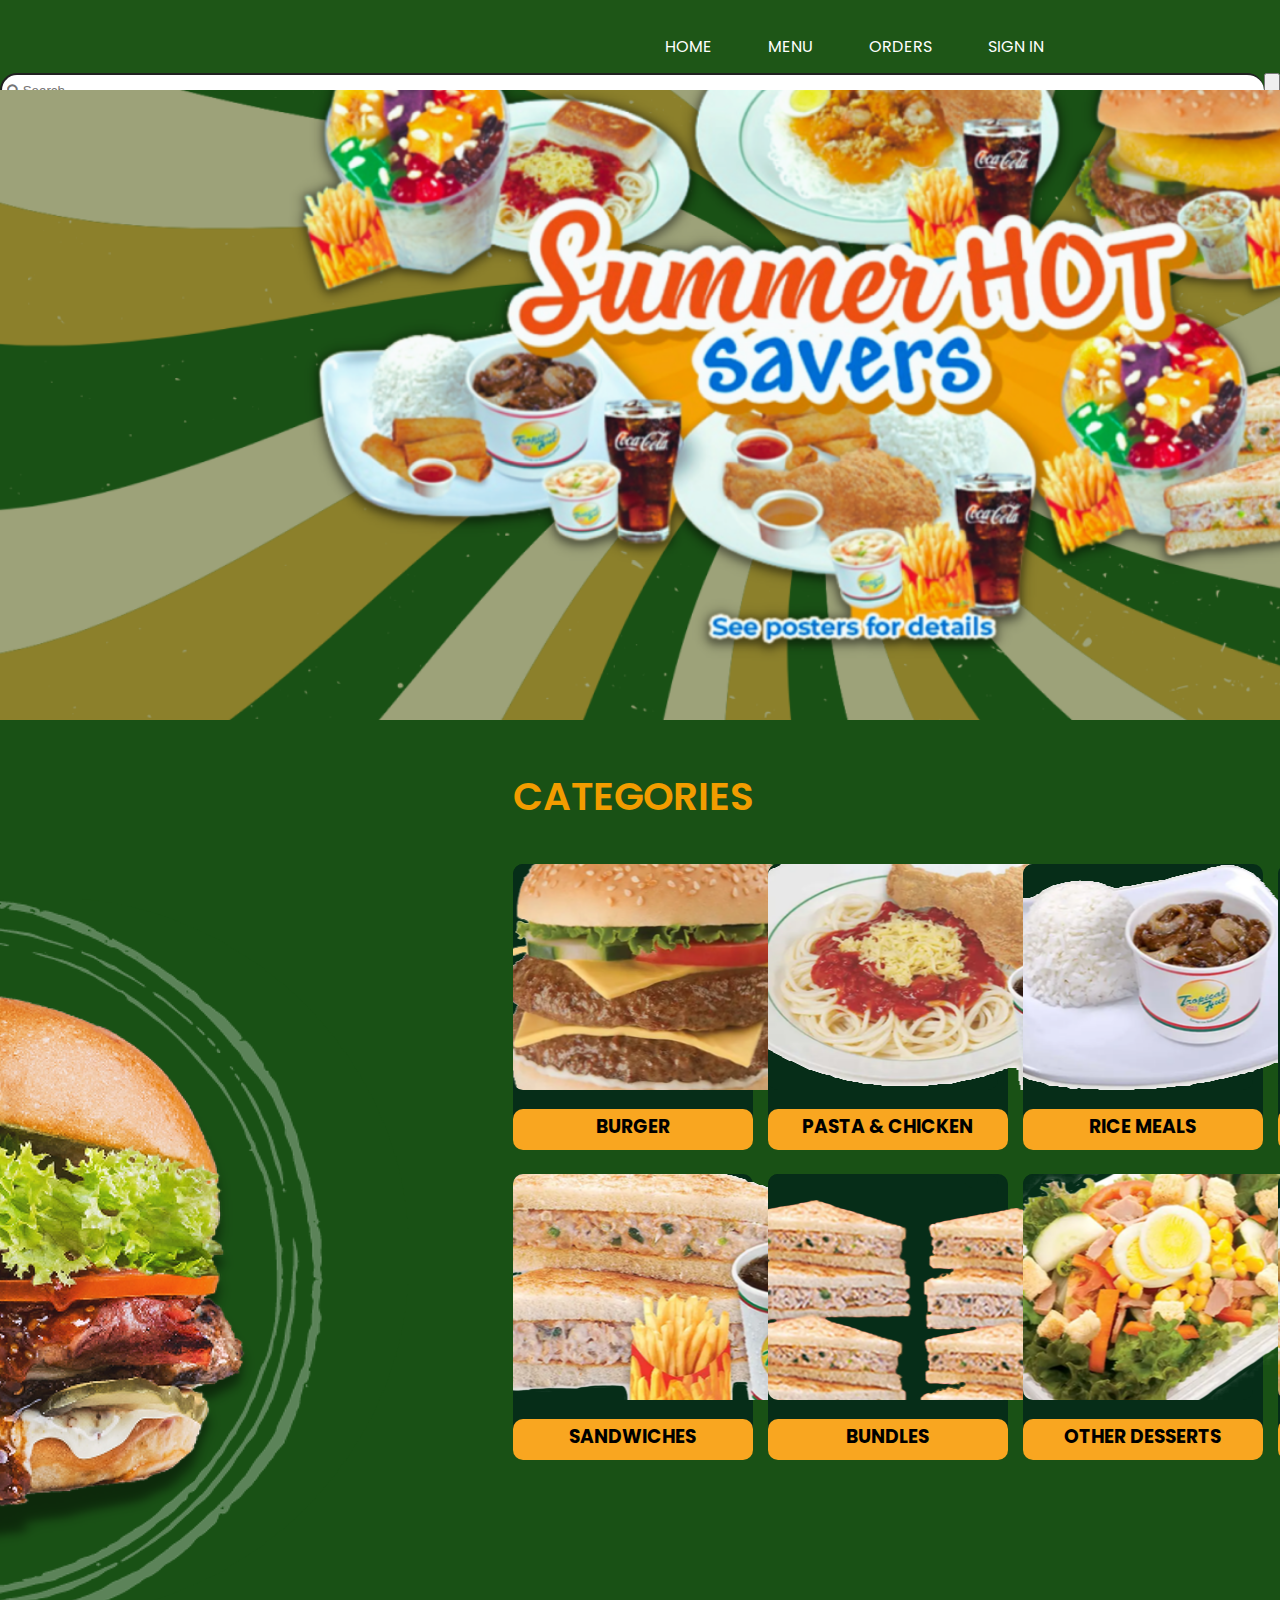
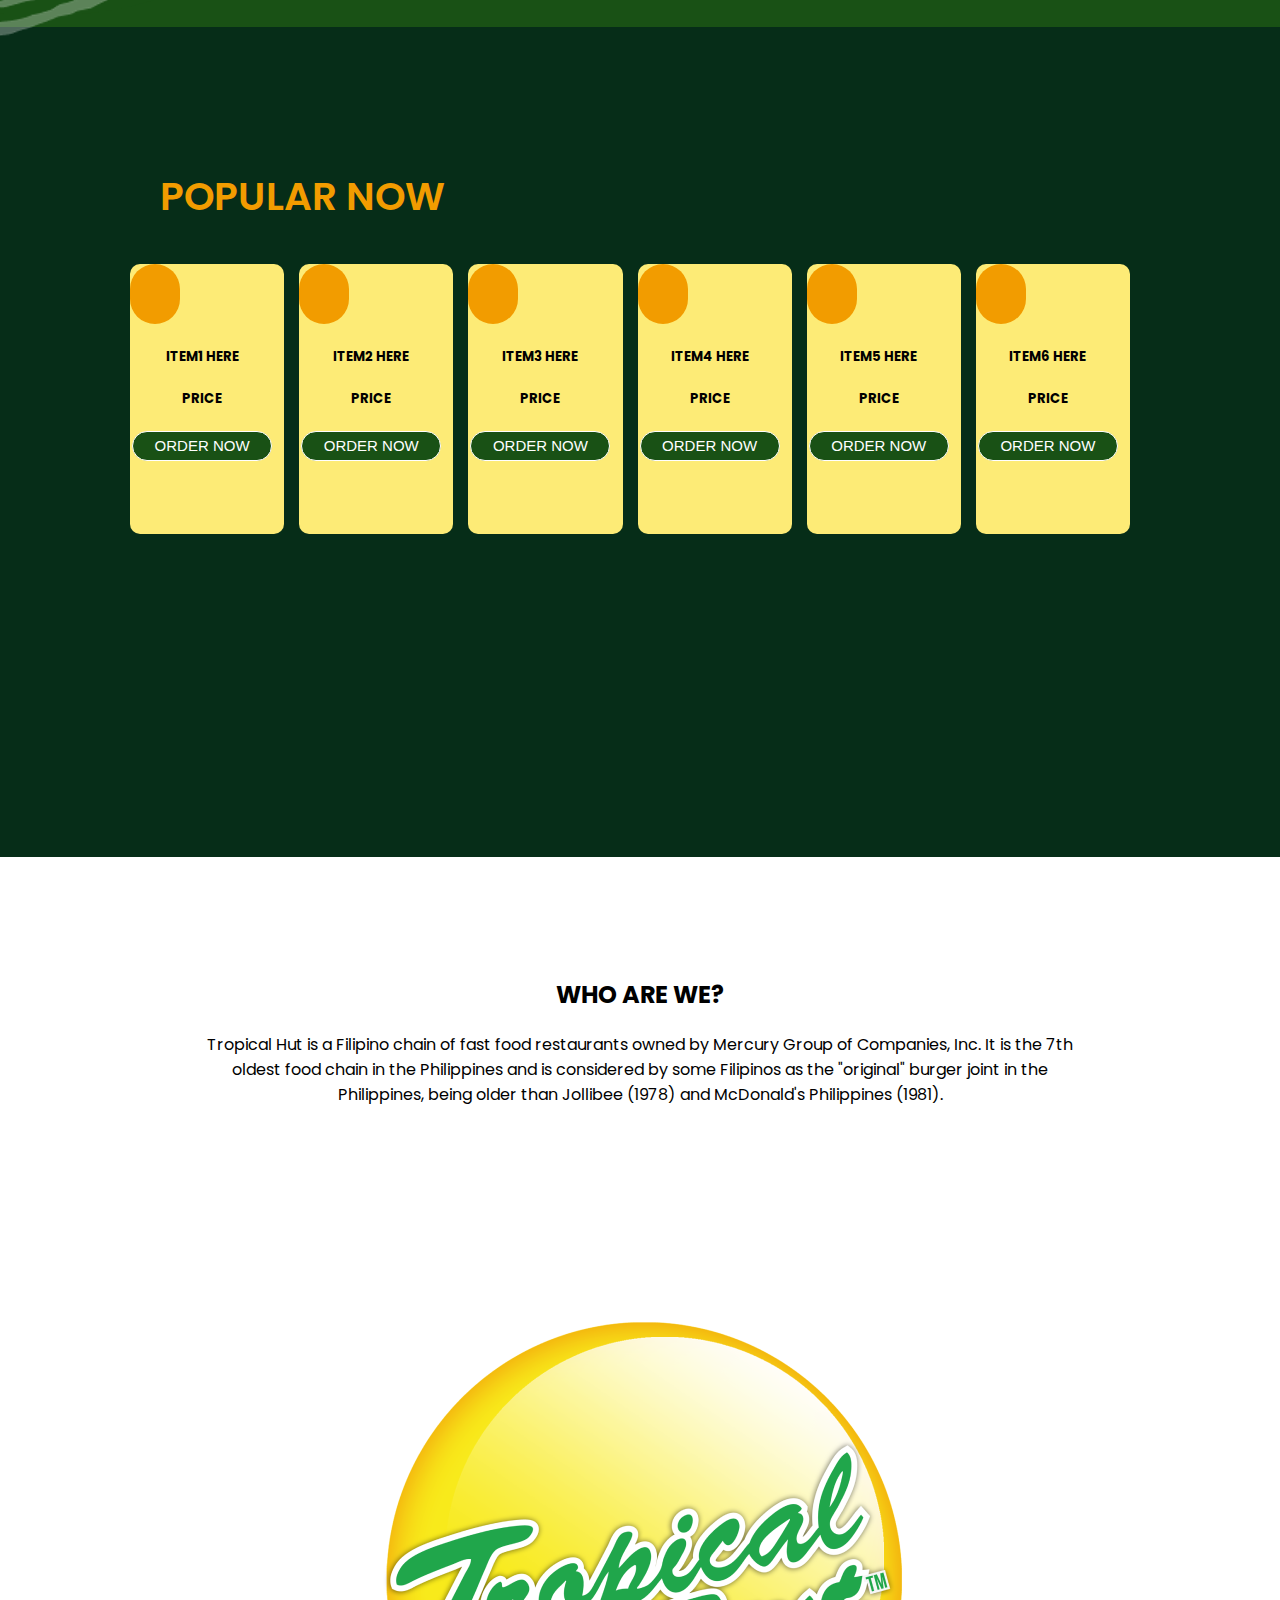
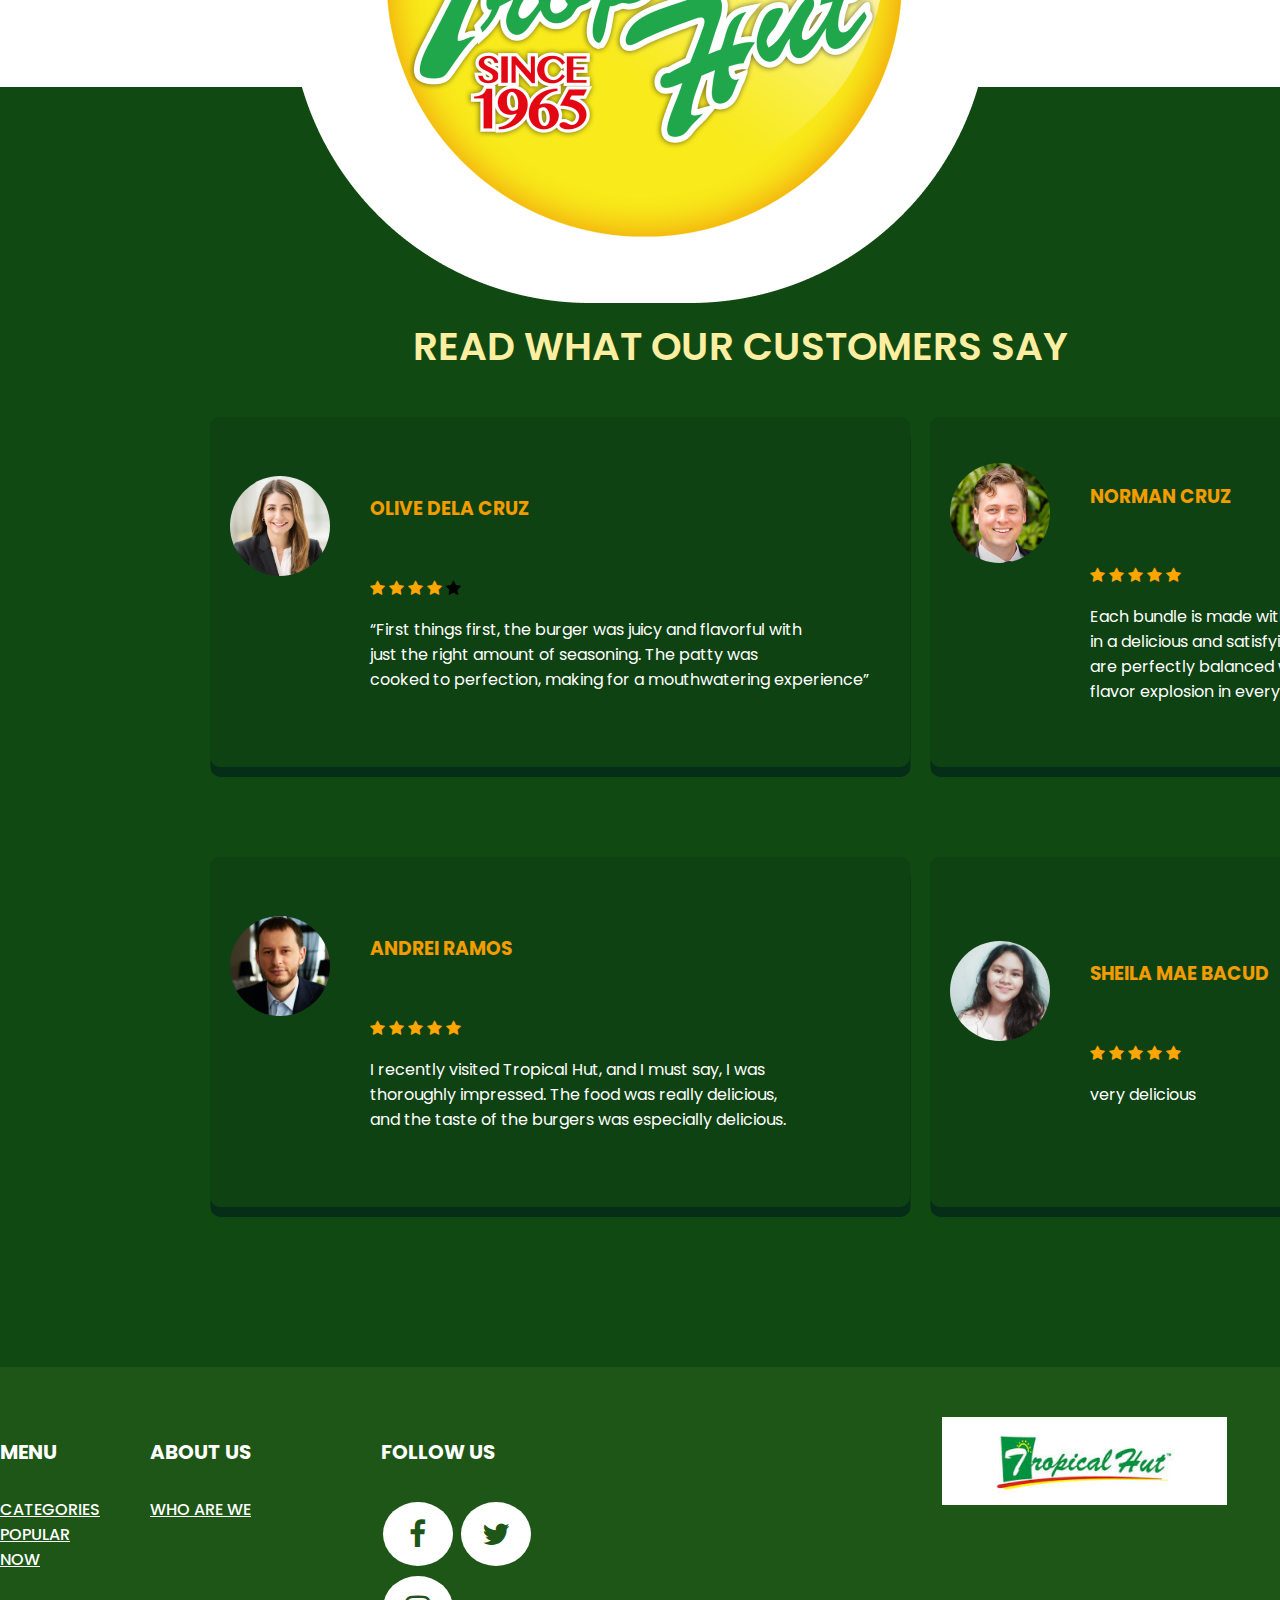
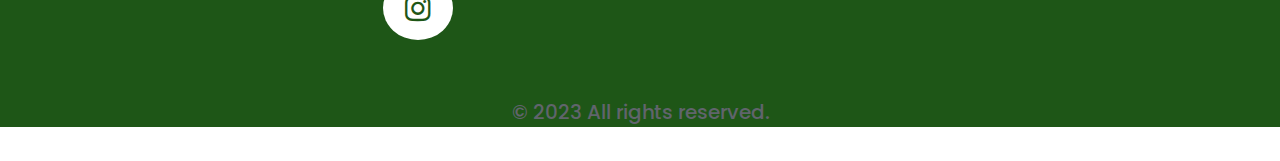
==== index.html @ 8bb2bd19 "Update index.html" ====
<!DOCTYPE html>
<html lang="en">
  <head>
    <meta charset="UTF-8">
    <meta http-equiv="X-UA-Compatible" content="IE=edge">
    <meta name="viewport" content="width=device-width, initial-scale=1.0">
    <title>Tropical Hut</title>
    <link rel="stylesheet" type="text/css" href="styles.css">
    <link rel="stylesheet" href="https://cdnjs.cloudflare.com/ajax/libs/font-awesome/4.7.0/css/font-awesome.min.css">
  </head>
  
<!-- BODY -->
<body>

  <!-- NAVIGATION BAR -->
  <nav>
    <ul>
      <li><a href="index.html">HOME</a></li>
      <li><a href="menu.html">MENU</a></li>
      <li><a href="order.html">ORDERS</a></li>
      <li><a href="account.html">SIGN IN</a></li>
    </ul>
    <div class="wrap">
      <div class="search">
         <input type="text" class="searchTerm" placeholder="&#xF002; Search" style="font-family:Arial, FontAwesome">
         <button type="submit" class="searchButton">
        </button>
      </div>
   </div>
  </nav>

  
  <div class="home">

    <!-- HOME SECTION -->
    <section class="home-section">
      <div class="home-container">
        <img src = "imgs/home/hero.png" alt="Food Images">
      </div>
    </section>

    <!-- CATEGORIES SECTION -->
    <section class="categories-section"> 
      
    <div class="categories-burger">
        <img src="imgs/home/big-burger3.png" alt="A Big Burger">
      </div> 
      
      <div class="categories-container">
        <h2>CATEGORIES</h2>
        <!-- CATEGORIES ROW 1 -->
        <div class="categories-container-row">
          <div class="categories-container-item">
            
            <div class="categories-item-pic" >
              <div class="img-bg"> <div class="img-container" id="cat-1" alt="image art"></div> </div> 
            </div>
            <div class="categories-item-text">
              <h3>BURGER</h3>
            </div>
          </div>

          <div class="categories-container-item">
            <div class="categories-item-pic">
              <div class="img-bg"> <div class="img-container" id="cat-2" alt="image art"></div> </div> 
            </div>
            <div class="categories-item-text">
              <h3>PASTA & CHICKEN</h3>
            </div>
          </div>

          <div class="categories-container-item">
            <div class="categories-item-pic">
              <div class="img-bg"> <div class="img-container" id="cat-3" alt="image art"></div> </div> 
            </div>
            <div class="categories-item-text">
              <h3>RICE MEALS</h3>
            </div>
          </div>
          <div class="categories-container-item">
            <div class="categories-item-pic">
              <div class="img-bg"> <div class="img-container" id="cat-4" alt="image art"></div> </div> 
            </div>
            <div class="categories-item-text">
              <h3>BEVERAGES</h3>
            </div>
          </div>
        </div>

        <!-- CATEGORIES ROW 2 -->
          <div class="categories-container-row">
            <div class="categories-container-item">
              <div class="categories-item-pic">
                <div class="img-bg"> <div class="img-container" id="cat-5" alt="image art"></div> </div> 
              </div>
              <div class="categories-item-text">
                <h3>SANDWICHES</h3>
              </div>
            </div>
  
            <div class="categories-container-item">
              <div class="categories-item-pic">
                <div class="img-bg"> <div class="img-container" id="cat-6" alt="image art"></div> </div> 
              </div>
              <div class="categories-item-text">
                <h3>BUNDLES</h3>
              </div>
            </div>
  
            <div class="categories-container-item">
              <div class="categories-item-pic">
                <div class="img-bg"> <div class="img-container" id="cat-7" alt="image art"></div> </div> 
              </div>
              <div class="categories-item-text">
                <h3>OTHER DESSERTS</h3>
              </div>
            </div>
            <div class="categories-container-item">
              <div class="categories-item-pic">
                <div class="img-bg"> <div class="img-container" id="cat-8" alt="image art"></div> </div> 
              </div>
              <div class="categories-item-text">
                <h3>OTHER VALUE MEALS</h3>
              </div>
            </div>
          </div>
      
      </div>
    </section>

    <!-- POPULAR SECTION -->
    <section class="popular-section" id="popular-now"> 
      <div class="popular-text">
      <h2>POPULAR NOW</h2>

      <div class="popular-container">
        <div class="popular-item">
          <div class="img-bg"> <div class="img-container" id="OthersDessert" alt="image art"></div> </div> 
          <div class="popular-item-box">
            <h5 id="popular-item-name">ITEM1 HERE</h5>
            <h5 id="popular-item-price">PRICE</h5>
            <button class="btn">ORDER NOW</button>
          </div>
        </div>
    

        <div class="popular-item">
          <div class="img-bg"> <div class="img-container" id="OthersDessert" alt="image art"></div> </div> 
          <div class="popular-item-box">
            <h5 id="popular-item-name">ITEM2 HERE</h5>
            <h5 id="popular-item-price">PRICE</h5>
            <button class="btn">ORDER NOW</button>
          </div>
        </div>

        <div class="popular-item">
          <div class="img-bg"> <div class="img-container" id="OthersDessert" alt="image art"></div> </div> 
          <div class="popular-item-box">
            <h5 id="popular-item-name">ITEM3 HERE</h5>
            <h5 id="popular-item-price">PRICE</h5>
            <button class="btn">ORDER NOW</button>
          </div>
        </div>

        <div class="popular-item">
          <div class="img-bg"> <div class="img-container" id="OthersDessert" alt="image art"></div> </div> 
          <div class="popular-item-box">
            <h5 id="popular-item-name">ITEM4 HERE</h5>
            <h5 id="popular-item-price">PRICE</h5>
            <button class="btn">ORDER NOW</button>
          </div>
        </div>

        <div class="popular-item">
          <div class="img-bg"> <div class="img-container" id="OthersDessert" alt="image art"></div> </div> 
          <div class="popular-item-box">
            <h5 id="popular-item-name">ITEM5 HERE</h5>
            <h5 id="popular-item-price">PRICE</h5>
            <button class="btn">ORDER NOW</button>
          </div>
        </div>

        <div class="popular-item">
          <div class="img-bg"> <div class="img-container" id="OthersDessert" alt="image art"></div> </div> 
          <div class="popular-item-box">
            <h5 id="popular-item-name">ITEM6 HERE</h5>
            <h5 id="popular-item-price">PRICE</h5>
            <button class="btn">ORDER NOW</button>
          </div>
        </div>

      </div>
      </div>
    </section>

    <!-- WHO SECTION -->
    <section class="who-section" id="who-section">
      <h2>WHO ARE WE?</h2>

      <div class="who-paragraph">
        <p id="who-paragraph-content">
          Tropical Hut is a Filipino chain of fast food restaurants owned by Mercury Group of Companies, 
          Inc. It is the 7th <br> oldest food chain in the Philippines and is considered by some Filipinos as
          the "original" burger joint in the <br> Philippines, being older than Jollibee (1978) and McDonald's
          Philippines (1981). 
        </p>
      </div>

      <div class="who-tropical-logo">
        <img src="imgs/home/tropical-logo.png" alt="Tropical Hut Logo">
      </div>
    </section>
    <!-- CUSTOMER SECTION -->
    <section class="customer-section"> 
      <h2>READ WHAT OUR CUSTOMERS SAY</h2>
      <div class="customer-container">
        <div class="container">
        <div class="customer-container-left">
          <div class="customer-review">
            <div class="face">
            <img src="imgs/home/face3.jpg">
              <h3>OLIVE DELA CRUZ</h3>
            </div>
            <div class="rate">
            <span class="fa fa-star checked"></span>
            <span class="fa fa-star checked"></span>
            <span class="fa fa-star checked"></span>
            <span class="fa fa-star checked"></span>
            <span class="fa fa-star"></span>
            </div>
              <p id="paragraph-review">
                “First things first, the burger was juicy and flavorful with <br> just the right amount of seasoning. 
                The patty was <br> cooked to perfection, making for a mouthwatering experience”
              </p>
          </div>
        </div>

        <div class="customer-container-left">
          <div class="customer-review">
            <div class="face">
            <img src="imgs/home/face1.jpeg">
              <h3>NORMAN CRUZ</h3>
            </div>
            <div class="rate">
            <span class="fa fa-star checked"></span>
            <span class="fa fa-star checked"></span>
            <span class="fa fa-star checked"></span>
            <span class="fa fa-star checked"></span>
            <span class="fa fa-star checked"></span>
            </div>
              <p id="paragraph-review">
                Each bundle is made with the freshest ingredients, resulting <br> in a delicious and satisfying snack every time.
                The sweet treats <br> are perfectly balanced with the salty ones, creating a <br> flavor explosion in every bite.
              </p>
          </div>
        </div>
        </div>
        <div class="container">
        <div class="customer-container-left">
          <div class="customer-review">
            <div class="face">
            <img src="imgs/home/face2.jpeg">
              <h3>ANDREI RAMOS</h3>
            </div>
            <div class="rate">
            <span class="fa fa-star checked"></span>
            <span class="fa fa-star checked"></span>
            <span class="fa fa-star checked"></span>
            <span class="fa fa-star checked"></span>
            <span class="fa fa-star checked"></span>
          </div>
              <p id="paragraph-review">
                I recently visited Tropical Hut, and I must say, I was <br> thoroughly impressed. The food was really delicious, 
              <br>  and the taste of the burgers was especially delicious.
              </p>
          </div>
        </div>

        <div class="customer-container-left">
          <div class="customer-review">
            <div class="face">
            <img src="imgs/home/face4.jpg">
              <h3>SHEILA MAE BACUD</h3>
            </div>
            <div class="rate">
            <span class="fa fa-star checked"></span>
            <span class="fa fa-star checked"></span>
            <span class="fa fa-star checked"></span>
            <span class="fa fa-star checked"></span>
            <span class="fa fa-star checked"></span>
            </div>
              <p id="paragraph-review">
                very delicious
              </p>
          </div>
        </div>
      </div>
      
    </section>

    <!-- FOOTER SECTION -->
    <section class="footer-section"> 
        <div class="footer-container">
          <div class="footer-menu">
            <h3>MENU</h3>
            <a href="menu.html">CATEGORIES</a><br>
            <a href="#popular-now">POPULAR NOW</a>
          </div>

          <div class="footer-about">
            <h3>ABOUT US</h3>
            <a href="#who-section">WHO ARE WE</a>
          </div>

          <div class="footer-follow">
            <h3>FOLLOW US</h3>
            <div class="follow">
            <i href="#" class="fa fa-facebook"></i>
            <i href="#" class="fa fa-twitter"></i>
            <i href="#" class="fa fa-instagram"></i>
          </div>
        </div>
          <div class="topicalhut"><img src="imgs/footer-logo.png" alt="topicalhut">
          </div>
        </div>
        <h5>© 2023 All rights reserved.<h5>
    </section>

  </div>

 

</body>
</html>
---- styles.css ----
@import url('https://fonts.googleapis.com/css2?family=Poppins&display=swap');


/* BODY - START */

body{
  margin: 0;
  font-family: 'Poppins';
}

/* BODY - END */

nav {
  position: fixed;
  top: 0;
  left: 0;
  width: 100%;
  height: 10vh;
  background-color: #1E5617;
  overflow: hidden;
  z-index: 999;
}

nav ul {
  margin: 0;
  padding-right: 200px;
  list-style: none;
  text-align: right;
}

nav li {
  display: inline-block;
  padding-right: 20px;
  padding-top: 20px;
}
.search {
  width: 100%;
  position: relative;
  display: flex;
}

.searchTerm {
  width: 100%;
  border-right: none;
  padding: 5px;
  height: 20px;
  border-radius: 75px 75px;
  outline: none;
}
.wrap{
  position: relative;
    top: 0;
    left: 0;
    transform: none;
}

nav a {
  display: block;
  color: white;
  text-align: center;
  padding: 14px 16px;
  text-decoration: none;
}

nav a:hover {
  border-radius: 75px 75px;
  background-color: #FDE125;
  color: black;
}

/* NAVIGATION BAR  - END */

/* HOMEPAGE - START*/

  /* Home Section */
  .home-section{
    background-color: #195115; 
  }
  .home-section img{
    background-position: center;
    background-size: cover;
    height: 80vh;
  }
  /* Categories Section */
  .categories-section{
    padding: 52px 20px 20px 20px 20px; 
    display: flex;
    justify-content: center;
    background: #195115;
    height: 100vh;
      
  }
  .categories-section h2{
    font-weight: 600;
    font-size: 39px;
    line-height: 55px;
    color: #F29C00;
    padding-top: 10px;
    margin-left: 30px;
  }
  .categories-section h3{
  padding-top: 3px;
  }
  .categories .categories-container{
    display: block;
    margin: auto;
    width: fit-content;
  }
.categories-section .categories-container-item{
  display: block;
  padding-right: 10px;
  width: 230px;
  height: 250px;
  background: #062D18;
  border-radius: 10px;
  margin-left: 15px;
  text-align: center;
  padding-bottom: 20px;
  -webkit-transition: opacity 0.3s ease-in-out;
  -moz-transition: opacity 0.3s ease-in-out;
  -ms-transition: opacity 0.3s ease-in-out;
  -o-transition: opacity 0.3s ease-in-out;
  transition: opacity 0.3s ease-in-out;
  opacity: 1;
}
.categories-container-item:hover {
  opacity: 0.5;
}
.categories-section .categories-item-pic{
  box-shadow: 0 5px 20px rbga (0,0,0,1.2);
}
.categories-section .img-container
{
  width: 281px;
  height: 226px;
  border-radius: 10px;
}
.categories-section .categories-item-text{
height: 40px;
width: 240px;
background: #F9A620;
border-radius: 10px;
padding-bottom: 1px;
}
.categories-section .img-bg
{
  background: #062D18;
  border-radius: 10px;
}
.categories-section .imgBx:hover .img-container{
  transform: scale(1.1);
}
.categories-section .imgBx:hover .img-bg{
  transform: scale(1.1);
}
.categories-section .categories-container-row{
  display: flex;
    margin-left: 15px;
    margin-top: 40px;
}
#cat-1{
  background: url(imgs/home/cat-1.png) no-repeat center;
  object-fit: contain;
  object-position: center;
}
#cat-2{
  background: url(imgs/home/cat-2.png) no-repeat center;
  object-fit: contain;
  object-position: center;
}
#cat-3{
  background: url(imgs/home/cat-3.png) no-repeat center;
  object-fit: contain;
  object-position: center;
}
#cat-4{
  background: url(imgs/home/cat-4.png) no-repeat center;
  object-fit: contain;
  object-position: center;
}
#cat-5{
  background: url(imgs/home/cat-5.png) no-repeat center;
  object-fit: contain;
  object-position: center;
}
#cat-6{
  background: url(imgs/home/cat-6.png) no-repeat center;
  object-fit: contain;
  object-position: center;
}
#cat-7{
  background: url(imgs/home/cat-7.png) no-repeat center;
  object-fit: contain;
  object-position: center;
}
#cat-8{
  background: url(imgs/home/cat-8.png) no-repeat center;
  object-fit: contain;
  object-position: center;
}
.popular-section{
  padding: 100px;
    display: block;
    height: 70vh;
    background: #062D18;

}
.popular-section h2{
  font-weight: 600;
    font-size: 39px;
    line-height: 55px;
    color: #F29C00;
    padding-top: 10px;
    margin-left: 60px;
}
.popular-section .btn{
  border-radius: 75px 75px;
  background: #195115;
  padding-top: 5px;
  text-align: center;
  width: 140px;
  height: 30px;
  color: #fff;
}
button.btn{
  font-size: 15px;
   padding:7px;
   border: 1px solid #FFF;
   color: #FFF;
   display: block;
   margin: 20px auto;
   margin-bottom: 70px;
   background: transparent;
   transition: .2s ease-in-out 0s;
}
button.btn:hover{
  cursor: pointer;
  transform: scale(1.20);
  background: #F29C00;
  color: #000;
  }
.popular-section .popular-container{
  display: flex;
  margin-left: 15px;
  margin-top: 40px;
  text-align: center;
  margin-right: 50px;
}
.popular-section .popular-text{
  display: block;
}
.popular-section .popular-item{
  background: #FDEB76;
  display: block;
  padding-right: 10px;
  width: 230px;
  height: 250px;
  border-radius: 10px;
  margin-left: 15px;
  text-align: center;
  padding-bottom: 20px;
}
.popular-section .img-container
{
  width: 100px;
  height: 100px;
  border-radius: 50px;
}
.popular-section .h5{
  display: flex;
}
.popular-section .img-bg
{
  background: #F29C00;
  border-radius: 50px;
  width: 50px;
  height: 60px;
}
.popular-section .imgBx:hover .img-container{
  transform: scale(1.1);
}
.popular-section .imgBx:hover .img-bg{
  transform: scale(1.1);
}
#burger{
  background: url(images/home/burger.png) no-repeat center;
  object-fit: contain;
  object-position: center;
}
/*Start of Who Section*/
.who-section{
    text-align: center;
    justify-content: center;
    padding: 100px;
    display: block;
    height: 70vh;
    background: #fff;
}
.who-section .who-tropical-logo{
  padding-top: 180px;
}
/*End of Who Section*/

/*Start of Customer Section*/
.customer-section{
  padding-top: 100px;
  background: #104911;
  padding: 100px;
  height: 120vh;
  justify-content: center;
}
.customer-section h2{
  text-align: center;
  font-weight: 600;
  font-size: 39px;
  line-height: 55px;
  color: #FDEEA1;
  padding-top: 100px;
  margin-left: 200px;
}
.customer-section h3{
  color: #F29C00;
}
.customer-section .container{
  display: inline-flex;
  padding-bottom: 50px;
  margin-left: 100px;
}
.customer-section .customer-container{
  display: block;
  margin:auto;
  width: fit-content;

}
.customer-section img{
width: 100px;
height: 100px;
border-radius: 50px;
margin-right: 40px;
}
.customer-section .customer-review{
margin-left: 20px;
display: inline-block;
}
.customer-section .face{
  display: flex;
}
.customer-section p{
  padding-left: 140px;
  color: #fff;
}
.customer-section .checked{
  color: orange;
}
.customer-section .rate{
  padding-left: 140px;
}
.customer-section .customer-container-left{
    width: 700px;
    height: 350px;
    background: #0E4213;
    margin:30px 10px;
    display:flex;
    flex-direction: column;
    box-shadow: 0.5px 10px #062D18;
    transition:0.3s ease-in-out;
    margin-top: 10px;
    justify-content: center;
    text-align: justify;
    border-radius: 10px;
}
/*End of Who Section*/

/*Start of Footer Section*/
.footer-section{
  display: block;
  height: fit-content;
  background: #1E5617;
}

.footer-section .footer-menu{
  text-decoration: none;
  width: fit-content;
  height: fit-content;
  display: inline-block
}
.footer-section .footer-about{
  width: 258px;
    height: 247px;
    display: block;
    text-align: left;
    margin: auto;
    padding: 0 50px;
}
.footer-section .footer-container{
  width: fit-content;
  height: fit-content;
  display: flex;
  margin: auto;
  padding-top: 50px;
  padding-right: 340px;
}
.footer-section h5{
  text-align: center;
  height: fit-content;
  font-weight: 500;
  font-size: 20px;
  line-height: 30px;
  color: #60646C;
}
.footer-section h3{
  font-weight: 700;
  font-size: 20px;
  line-height: 30px;
  padding-bottom: 10px;
  color: #FFF;
}
.footer-section a{
    font-weight: 500;
    font-size: 16px;
    line-height: 24px;
    text-align: justify;
    width: fit-content;
    color: white;  
    margin: auto;
}
.footer-section i{
  font-weight: 500;
  font-size: 16px;
  line-height: 24px;
  text-align: justify;
  width: fit-content;
  color: #1E5617;  
  margin: auto;
}
.footer-section .footer-follow {
  display: inline-block;
  margin-right: 400px;
}
.footer-section .topicalhut{
  width: 190px;
}

.footer-section .fa {
    padding: 20px;
    font-size: 30px;
    width: 30px;
    text-align: center;
    text-decoration: none;
    margin: 5px 2px;
    border-radius: 50%;

  }
  
  .fa:hover {
      opacity: 0.7;
  }
  .fa-facebook {
    background: #fff;
  }
  
  .fa-twitter {
    background: #fff;
  }
  
  .fa-instagram {
    background: #fff;
  }

.fa:hover {
  opacity: 0.7;
}

/* Start of Account */

.account-section{
  background: #062D18;
  padding-top: 180px;
  align-items: center;
  font-family: 'Poppins';
}
.account-section #account-form{
    margin: auto;
    width: fit-content;
    padding-bottom: 10px;
    line-height: 40px;
}
.account-section label{
  display: flex;
  font-size: 2ch;
  color: #EEF3EA;
}
.account-section input{
  scale: 1.1;
  width: 500px;
  padding: 12px 20px;
  margin: 8px 0;
  border: 1px solid;
  padding: 10px;
  box-shadow: 5px 10px 8px black;
  border-radius: 4px;
  color: black;
}
.account-section h3{
  font-size: 2ch;
  color: white;
  display: block;
  margin-top: 70px;
}
.account-section .address{
  height: 90px;
}
.account-section h2{
  text-align: center;
  color: white;
  font-weight: 600;
  font-size: 39px;
  line-height: 255px;
}
.account-section h1{
  text-align: center;
  font-size: 5ch;
}
.account-section .center{
  display: flex;
  justify-content: center;
  align-items: center;
  height: 200px;
}
.account-section .btn-container{
  justify-content: center;
  padding-right: 100px;
}

.account-section button{
  padding: 10px 120px;
  height: 60px;
  font-weight: bold;
  color: #0D2317 ;
  background: #F9A620;
  border-radius: 75px 75px;
  text-align: center;
  
}
.account-section button:hover{
  cursor: pointer;
  transform: scale(1.10);
  background: #F29C00;
  color: #fff;
  }


/* End of Account */

/* Start of Order */

.order-section {
  border-collapse: collapse;
  width: 100%;
  padding-top: 150px;
  margin-left: 80px;
}
.order-section th{
  border: 1px solid #ddd;
  padding: 8px;
  font-weight: bold;
  font-size: 2ch;
}
.order-section h2{
  color: black;
  font-weight: 600;
  font-size: 39px;
  line-height: 100px;
  margin-left: 80px;
}
.order-section h3{
  color: #fff;
  font-weight: 600;
  font-size: 2.5ch;
  line-height: 100px;
  text-align: center;
  background-color: #062D18;
}
.order-section .order-right{
  background-color: #062D18;
  height: 1150px;
  width: 600px;
  margin-left: 100px;
  border-radius: 10px;
}
.order-section span{
  font-style: normal;
  font-weight: 100;
  color: white;
  line-height: 1;
}
.order-section .order-right td{
  color: #fff;
}
.order-section .table-list{
  width: 1000px;
}
.order-section .table-summary{
  width: 600px;
  padding-right: 200px;
}
.order-section .table-summary span{
  color: #F29C00;
} 
.order-section .order-right-bottom{
  display: block;
}
.order-section .order-right-bottom h4{
  display: block;
  color: #F29C00;
  margin-left: 60px;
  font-size: 2ch;
}
.order-section .order-right-bottom h2{
  display: block;
  color: #fff;
  font-size: 1.8ch;
  line-height: 90%;
}
.order-section .row1{
  color: #fff;
  display: flex;
}
.order-section p{
  color: #062D18;
  font-weight: bold;
}
.order-section img{
  height: 250px; 
  width: 250px;
}
.order-section .table-list tr:hover{
  background-color: #ddd;
}
.order-section th{
  padding-top: 12px;
  padding-bottom: 12px;
  text-align: center;
  border: none;
}
.order-section td{
  text-align: center;
  color: #0D2317;
  font-size: 2ch;
  font-weight: bold;
}
.order-section .order-table-{
  display: flex;
}
.order-section .order-left{
  margin-bottom: 180px;
}
#myform {
  text-align: center;
  padding: 5px;
  border: 1px dotted #ccc;
  margin: 2%;
}
.qty {
  width: 70px;
  height: 35px;
  border-radius: 10px;
  text-align: center;
}
input.qtyplus { 
  width:35px; 
  height:35px; 
  border-radius: 50px; 
  background-color: #0D2317;
  color: #fff;}

input.qtyminus { 
  width:35px; 
  height:35px;
  border-radius: 50px;
  background-color: #0D2317;
  color: #fff;
}
.order-section .btn-container{
  justify-content: center;
  padding-right: 100px;
}

.order-section button{
  padding: 10px 120px;
  height: 70px;
  font-size: 2ch;
  font-weight: bold;
  color: #0D2317 ;
  background: #F9A620;
  border-radius: 75px 75px;
  text-align: center;
  justify-content: center;
  
}
.order-section button:hover{
  cursor: pointer;
  transform: scale(1.10);
  background: #F29C00;
  color: #fff;
  }
  .order-section .center{
    display: flex;
    justify-content: center;
    align-items: center;
    height: 100px;
  }
  .order-section a{
    display: flex;
    justify-content: center;
    align-items: center;
   line-height: 3;
   color: #80B918;
  }
/* End of Order */
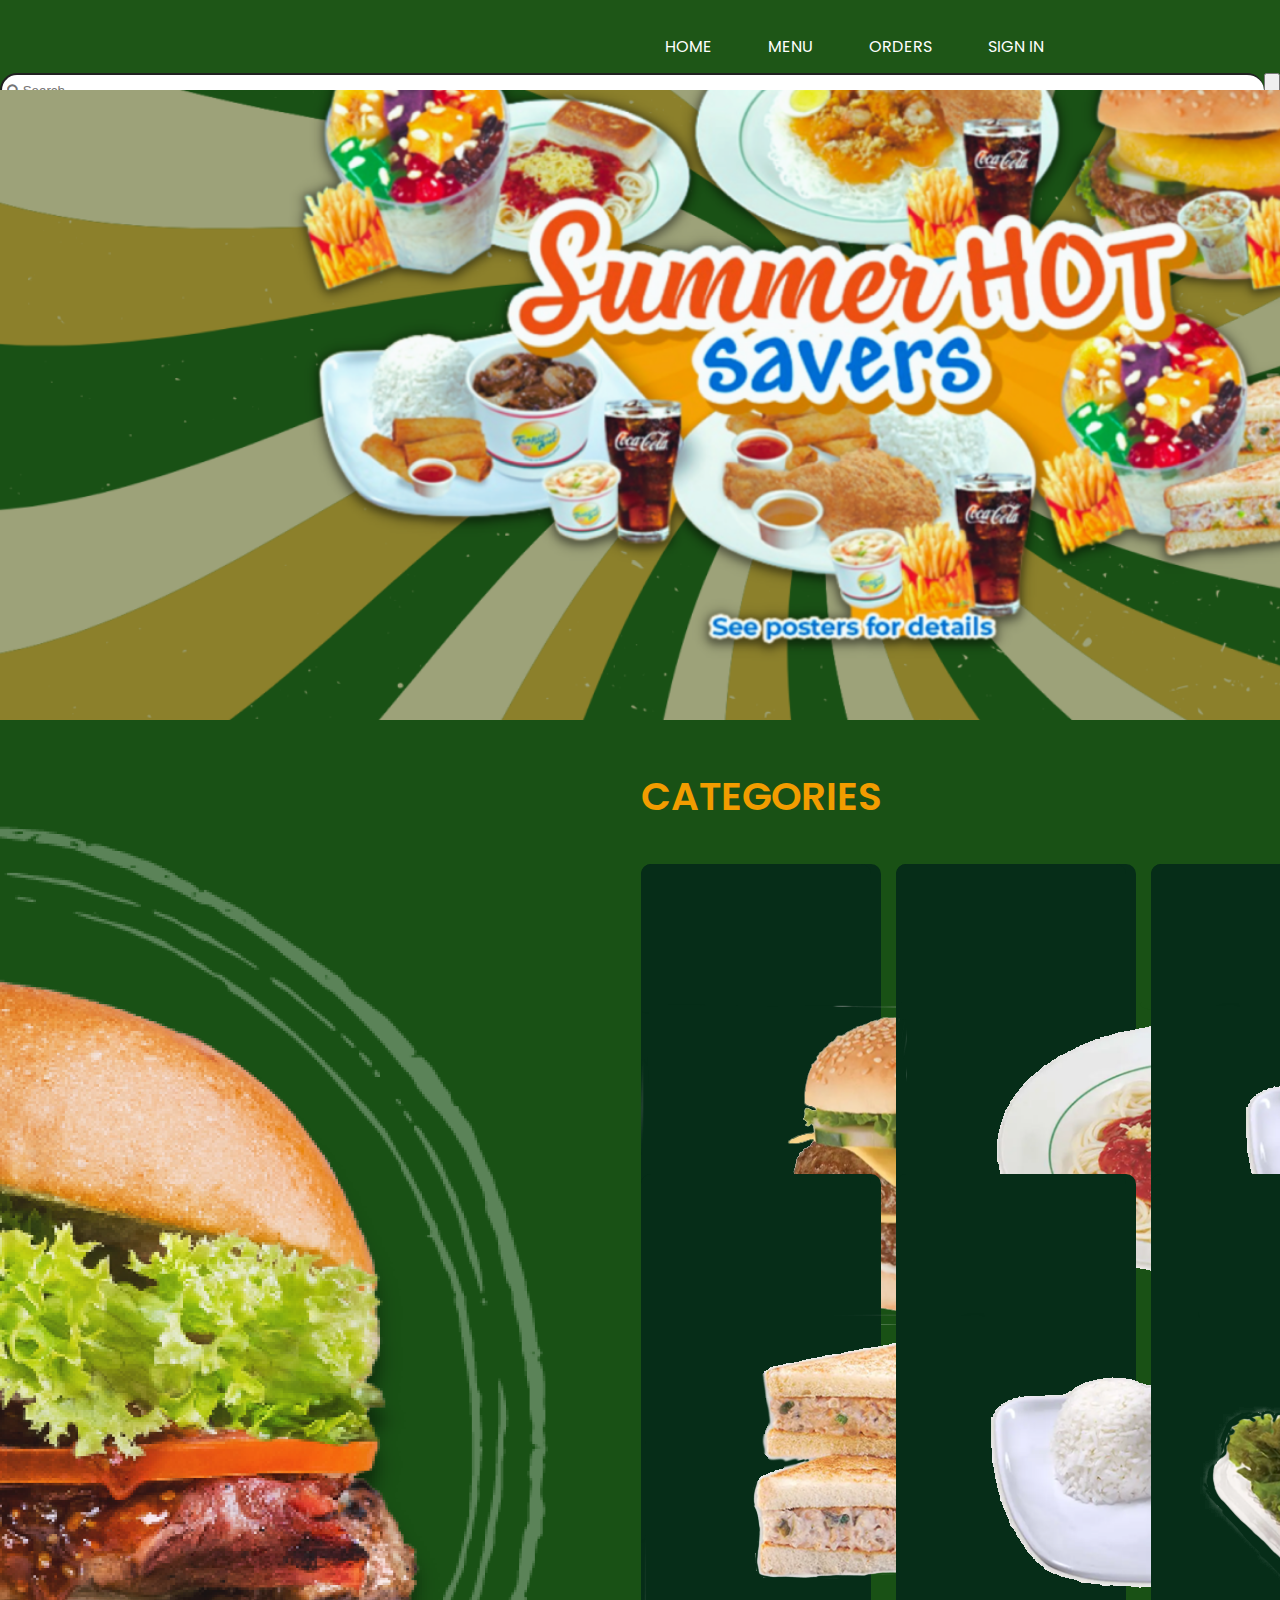
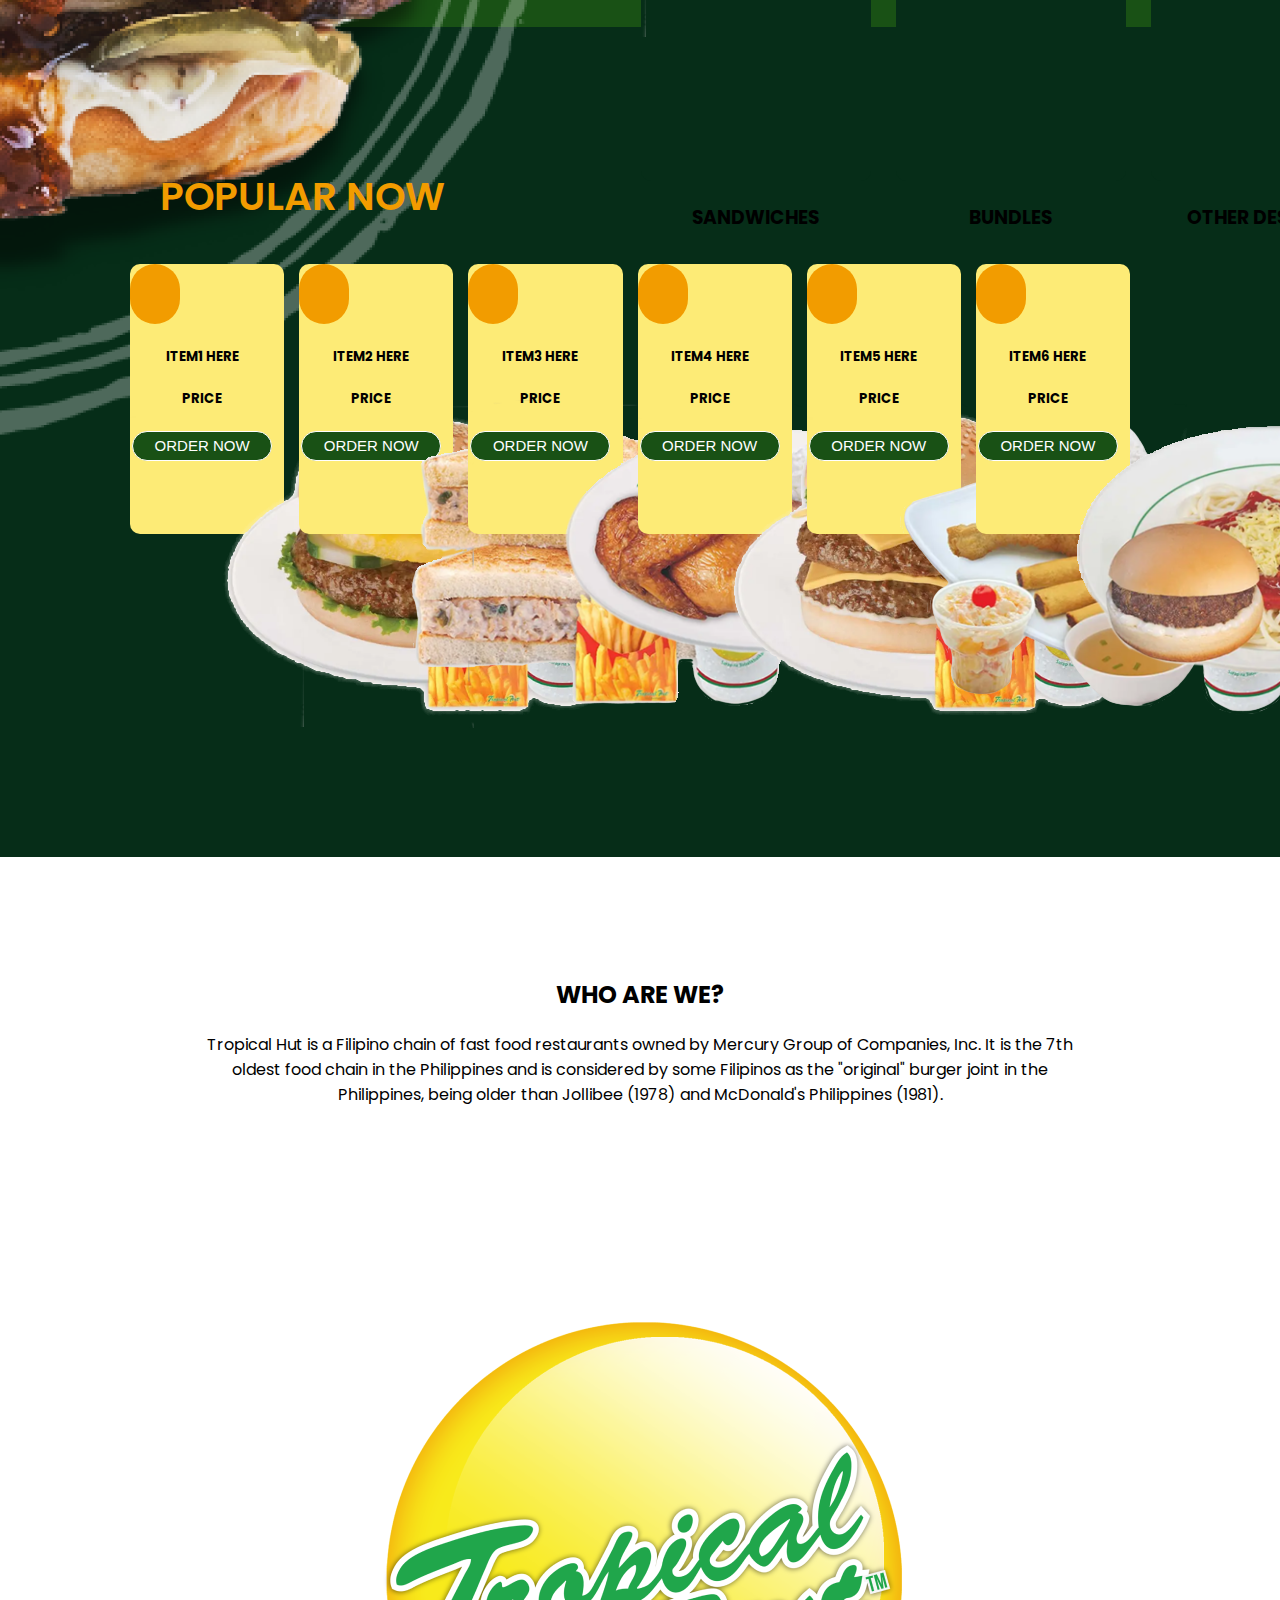
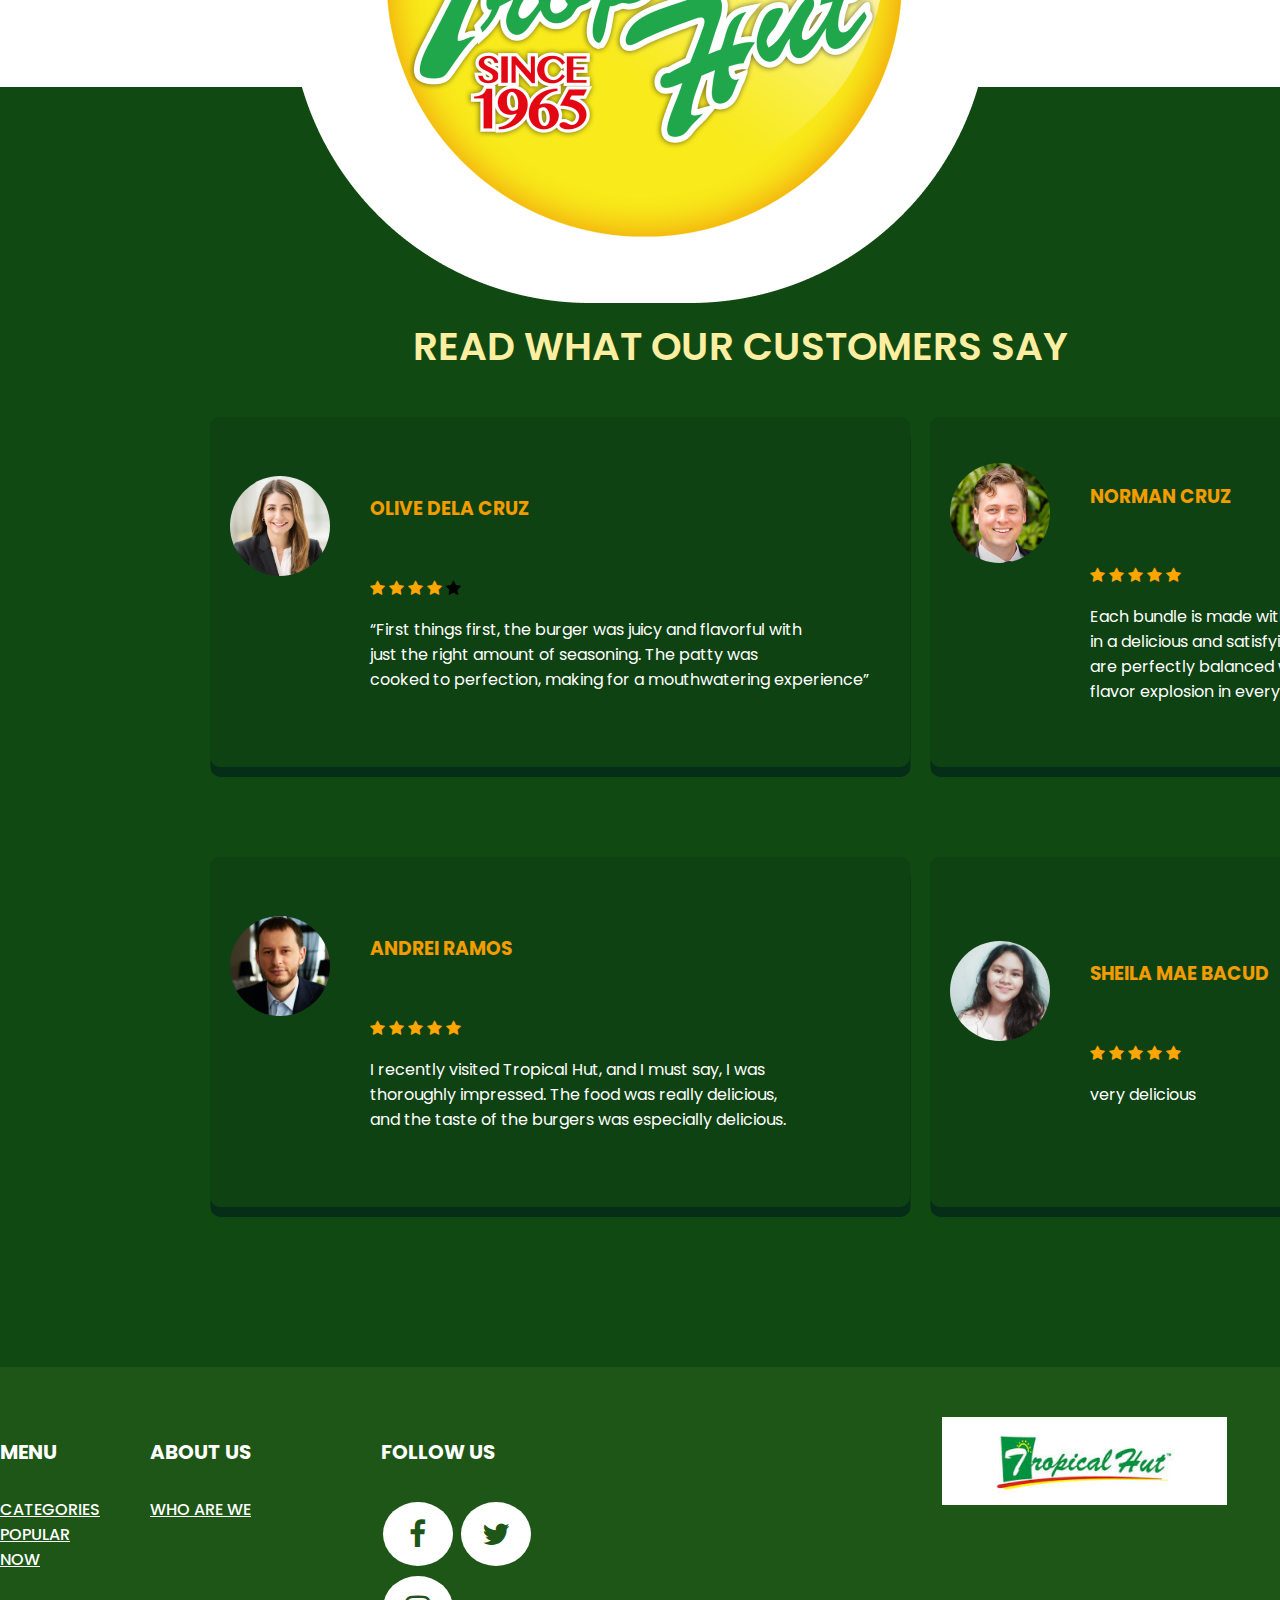
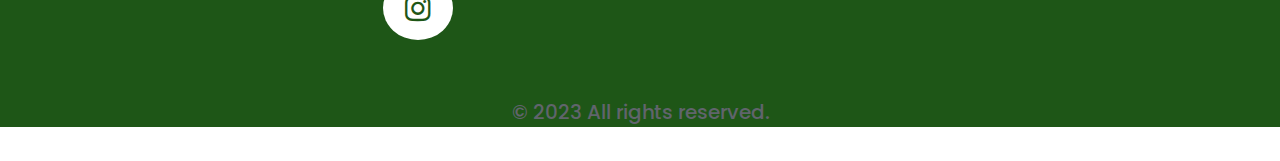
==== commit 4f7e9a69: "Update index.html" ====
--- a/index.html
+++ b/index.html
@@ -34,94 +34,61 @@
 
     <!-- HOME SECTION -->
     <section class="home-section">
-      <div class="home-container">
         <img src = "imgs/home/hero.png" alt="Food Images">
-      </div>
     </section>
 
     <!-- CATEGORIES SECTION -->
     <section class="categories-section"> 
       
-    <div class="categories-burger">
-        <img src="imgs/home/big-burger3.png" alt="A Big Burger">
+      <div class="categories-burger">
+          <img src="imgs/home/big-burger.png" alt="A Big Burger">
       </div> 
       
       <div class="categories-container">
         <h2>CATEGORIES</h2>
         <!-- CATEGORIES ROW 1 -->
         <div class="categories-container-row">
+
           <div class="categories-container-item">
-            
-            <div class="categories-item-pic" >
-              <div class="img-bg"> <div class="img-container" id="cat-1" alt="image art"></div> </div> 
-            </div>
-            <div class="categories-item-text">
+            <div class="img-bg"><img src="imgs/home/cat-1.png" alt="category image 1"></div> 
               <h3>BURGER</h3>
-            </div>
           </div>
 
           <div class="categories-container-item">
-            <div class="categories-item-pic">
-              <div class="img-bg"> <div class="img-container" id="cat-2" alt="image art"></div> </div> 
-            </div>
-            <div class="categories-item-text">
-              <h3>PASTA & CHICKEN</h3>
-            </div>
+
+            <div class="img-bg"><img src="imgs/home/cat-2.png" alt="category image 2"></div> 
+            <h3>PASTA & CHICKEN</h3>
           </div>
 
           <div class="categories-container-item">
-            <div class="categories-item-pic">
-              <div class="img-bg"> <div class="img-container" id="cat-3" alt="image art"></div> </div> 
-            </div>
-            <div class="categories-item-text">
+            <div class="img-bg"><img src="imgs/home/cat-3.png" alt="category image 3"></div> 
               <h3>RICE MEALS</h3>
-            </div>
           </div>
           <div class="categories-container-item">
-            <div class="categories-item-pic">
-              <div class="img-bg"> <div class="img-container" id="cat-4" alt="image art"></div> </div> 
-            </div>
-            <div class="categories-item-text">
+            <div class="img-bg"><img src="imgs/home/cat-4.png" alt="category image 4"></div> 
               <h3>BEVERAGES</h3>
-            </div>
           </div>
         </div>
 
         <!-- CATEGORIES ROW 2 -->
           <div class="categories-container-row">
             <div class="categories-container-item">
-              <div class="categories-item-pic">
-                <div class="img-bg"> <div class="img-container" id="cat-5" alt="image art"></div> </div> 
-              </div>
-              <div class="categories-item-text">
+              <div class="img-bg"><img src="imgs/home/cat-5.png" alt="category image 5"></div> 
                 <h3>SANDWICHES</h3>
-              </div>
             </div>
   
             <div class="categories-container-item">
-              <div class="categories-item-pic">
-                <div class="img-bg"> <div class="img-container" id="cat-6" alt="image art"></div> </div> 
-              </div>
-              <div class="categories-item-text">
-                <h3>BUNDLES</h3>
-              </div>
+              <div class="img-bg"><img src="imgs/home/cat-3.png" alt="category image 6"></div> 
+              <h3>BUNDLES</h3>
             </div>
   
             <div class="categories-container-item">
-              <div class="categories-item-pic">
-                <div class="img-bg"> <div class="img-container" id="cat-7" alt="image art"></div> </div> 
-              </div>
-              <div class="categories-item-text">
-                <h3>OTHER DESSERTS</h3>
-              </div>
+              <div class="img-bg"><img src="imgs/home/cat-7.png" alt="category image 7"></div> 
+              <h3>OTHER DESSERTS</h3>
             </div>
             <div class="categories-container-item">
-              <div class="categories-item-pic">
-                <div class="img-bg"> <div class="img-container" id="cat-8" alt="image art"></div> </div> 
-              </div>
-              <div class="categories-item-text">
-                <h3>OTHER VALUE MEALS</h3>
-              </div>
+              <div class="img-bg"><img src="imgs/home/cat-8.png" alt="category image 8"></div> 
+              <h3>OTHER VALUE MEALS</h3>
             </div>
           </div>
       
@@ -135,58 +102,64 @@
 
       <div class="popular-container">
         <div class="popular-item">
-          <div class="img-bg"> <div class="img-container" id="OthersDessert" alt="image art"></div> </div> 
+          <div class="img-bg"><img src="imgs/menu/burg-5.png" alt="Popular item 1"></div>
           <div class="popular-item-box">
             <h5 id="popular-item-name">ITEM1 HERE</h5>
-            <h5 id="popular-item-price">PRICE</h5>
-            <button class="btn">ORDER NOW</button>
-          </div>
+            <div class="vl"></div>
+            <h5 id="popular-item-price">PRICE</h5>
+          </div>
+          <button class="btn">ORDER NOW</button>
         </div>
     
 
         <div class="popular-item">
-          <div class="img-bg"> <div class="img-container" id="OthersDessert" alt="image art"></div> </div> 
+          <div class="img-bg"><img src="imgs/menu/sandwich-4.png" alt="Popular item 2"></div>
           <div class="popular-item-box">
             <h5 id="popular-item-name">ITEM2 HERE</h5>
-            <h5 id="popular-item-price">PRICE</h5>
-            <button class="btn">ORDER NOW</button>
-          </div>
-        </div>
-
-        <div class="popular-item">
-          <div class="img-bg"> <div class="img-container" id="OthersDessert" alt="image art"></div> </div> 
+            <div class="vl"></div>
+            <h5 id="popular-item-price">PRICE</h5>
+          </div>
+          <button class="btn">ORDER NOW</button>
+        </div>
+
+        <div class="popular-item">
+          <div class="img-bg"><img src="imgs/menu/pasta-12.png" alt="Popular item 3"></div>
           <div class="popular-item-box">
             <h5 id="popular-item-name">ITEM3 HERE</h5>
-            <h5 id="popular-item-price">PRICE</h5>
-            <button class="btn">ORDER NOW</button>
-          </div>
-        </div>
-
-        <div class="popular-item">
-          <div class="img-bg"> <div class="img-container" id="OthersDessert" alt="image art"></div> </div> 
+            <div class="vl"></div>
+            <h5 id="popular-item-price">PRICE</h5>
+          </div>
+          <button class="btn">ORDER NOW</button>
+        </div>
+
+        <div class="popular-item">
+          <div class="img-bg"><img src="imgs/menu/burg-3.png" alt="Popular item 4"></div>
           <div class="popular-item-box">
             <h5 id="popular-item-name">ITEM4 HERE</h5>
-            <h5 id="popular-item-price">PRICE</h5>
-            <button class="btn">ORDER NOW</button>
-          </div>
-        </div>
-
-        <div class="popular-item">
-          <div class="img-bg"> <div class="img-container" id="OthersDessert" alt="image art"></div> </div> 
+            <div class="vl"></div>
+            <h5 id="popular-item-price">PRICE</h5>
+          </div>
+          <button class="btn">ORDER NOW</button>
+        </div>
+
+        <div class="popular-item">
+          <div class="img-bg"><img src="imgs/menu/value-1.png" alt="Popular item 5"></div> 
           <div class="popular-item-box">
             <h5 id="popular-item-name">ITEM5 HERE</h5>
-            <h5 id="popular-item-price">PRICE</h5>
-            <button class="btn">ORDER NOW</button>
-          </div>
-        </div>
-
-        <div class="popular-item">
-          <div class="img-bg"> <div class="img-container" id="OthersDessert" alt="image art"></div> </div> 
+            <div class="vl"></div>
+            <h5 id="popular-item-price">PRICE</h5>
+          </div>
+          <button class="btn">ORDER NOW</button>
+        </div>
+
+        <div class="popular-item">
+          <div class="img-bg"><img src="imgs/menu/pasta-9.png" alt="Popular item 6"></div> 
           <div class="popular-item-box">
             <h5 id="popular-item-name">ITEM6 HERE</h5>
-            <h5 id="popular-item-price">PRICE</h5>
-            <button class="btn">ORDER NOW</button>
-          </div>
+            <div class="vl"></div>
+            <h5 id="popular-item-price">PRICE</h5>
+          </div>
+          <button class="btn">ORDER NOW</button>
         </div>
 
       </div>
@@ -331,4 +304,4 @@
  
 
 </body>
-</html>+</html>
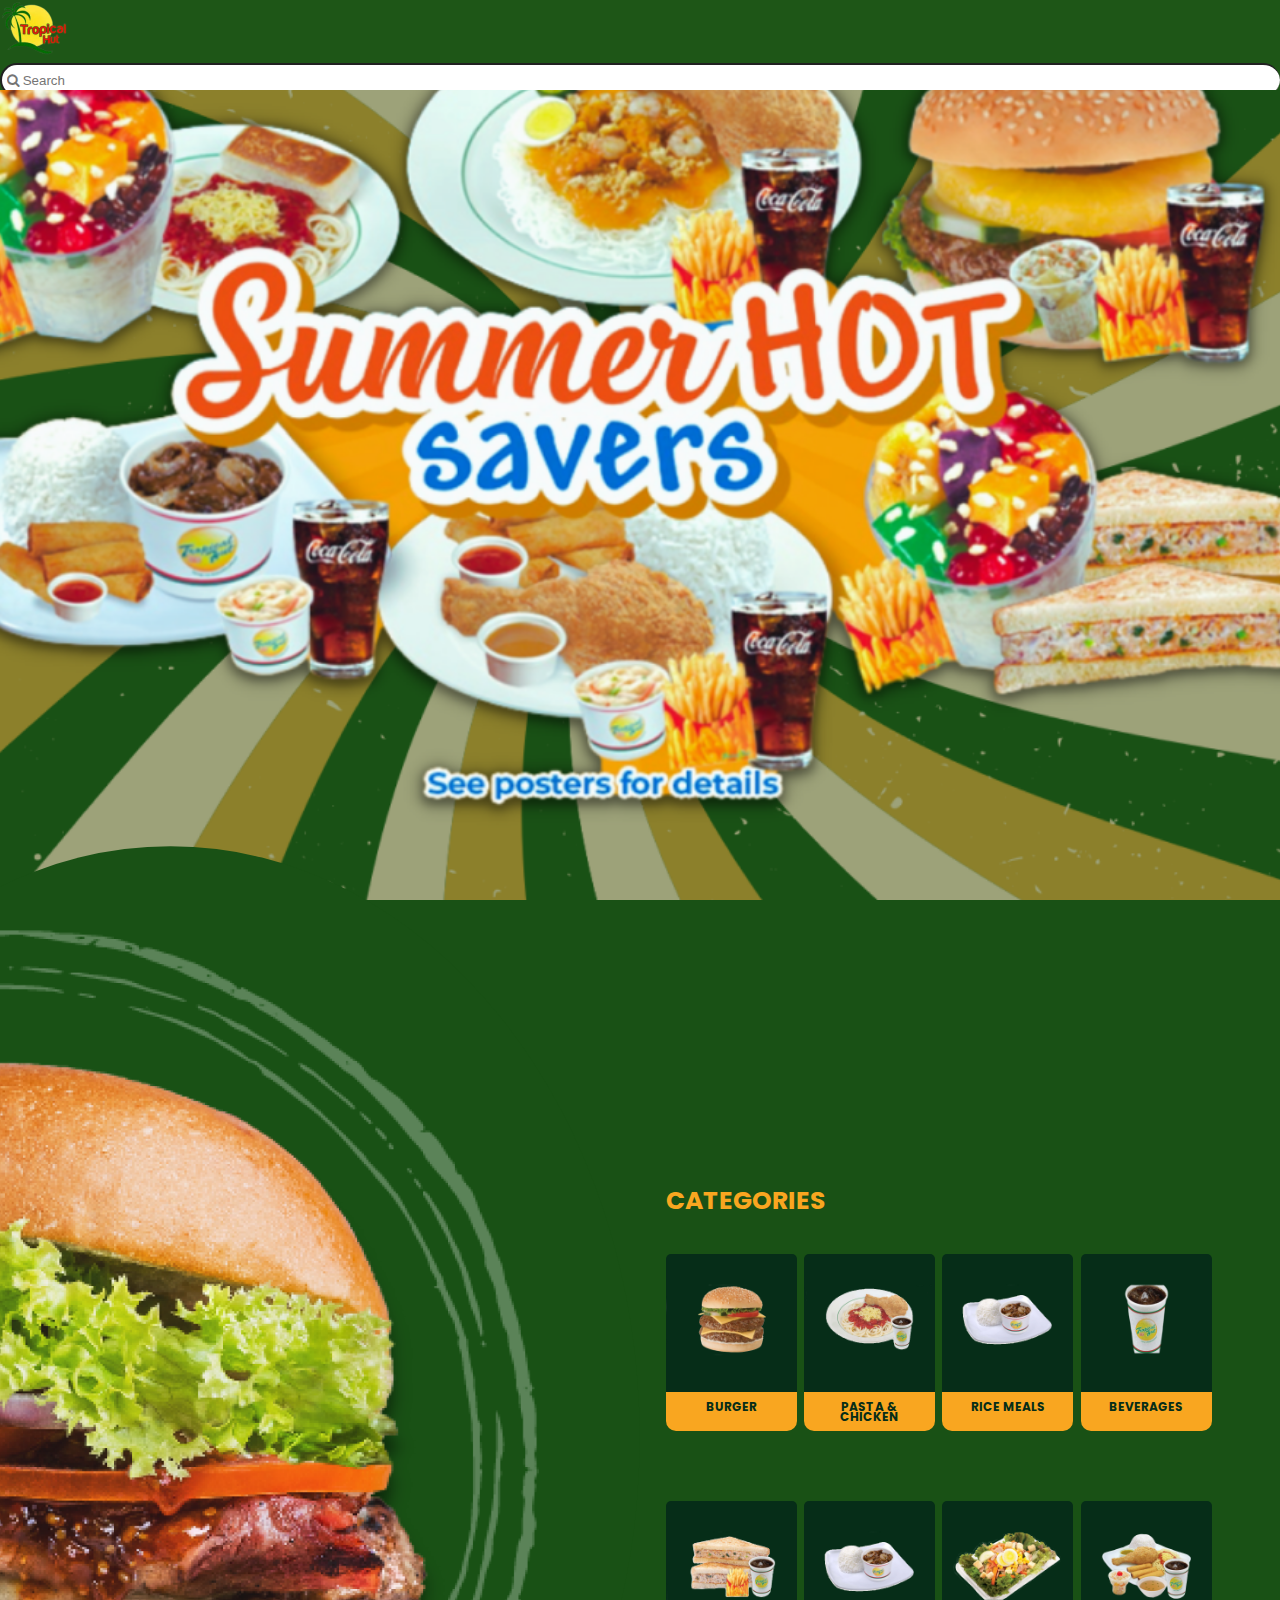
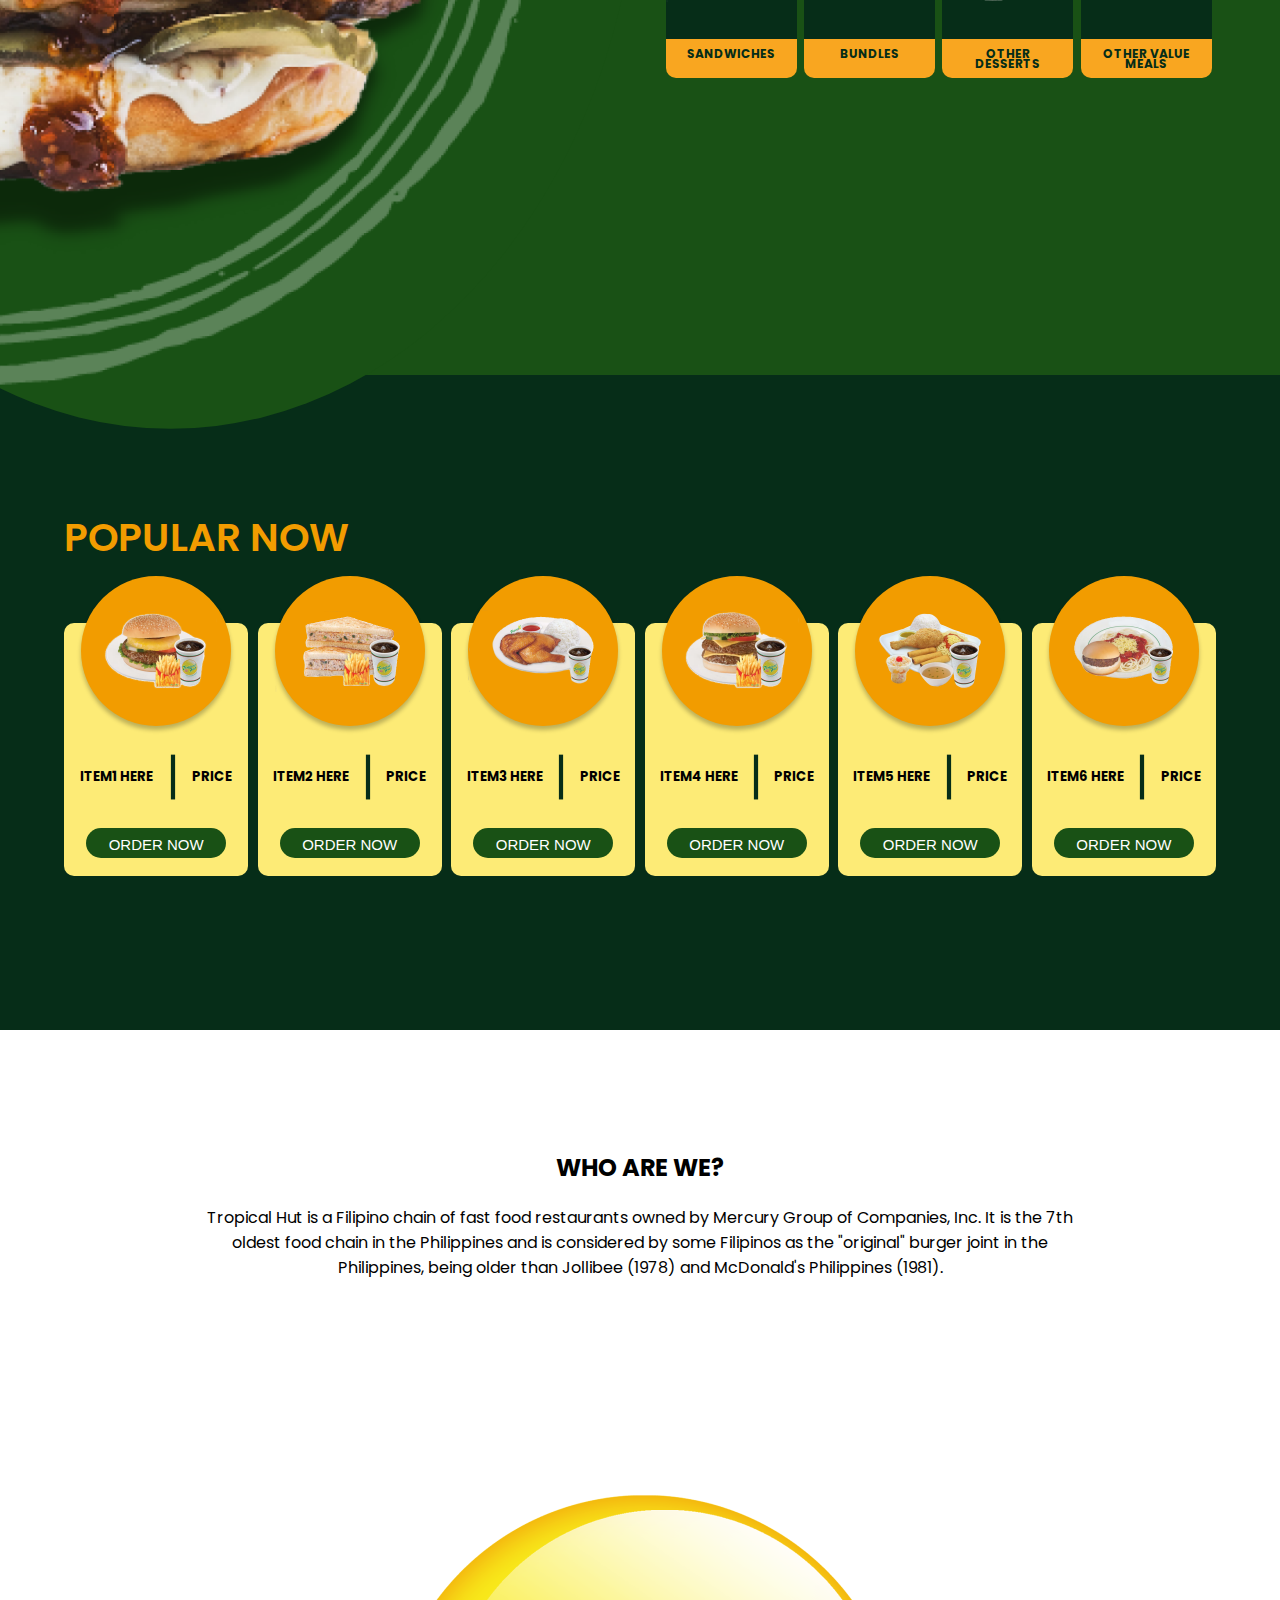
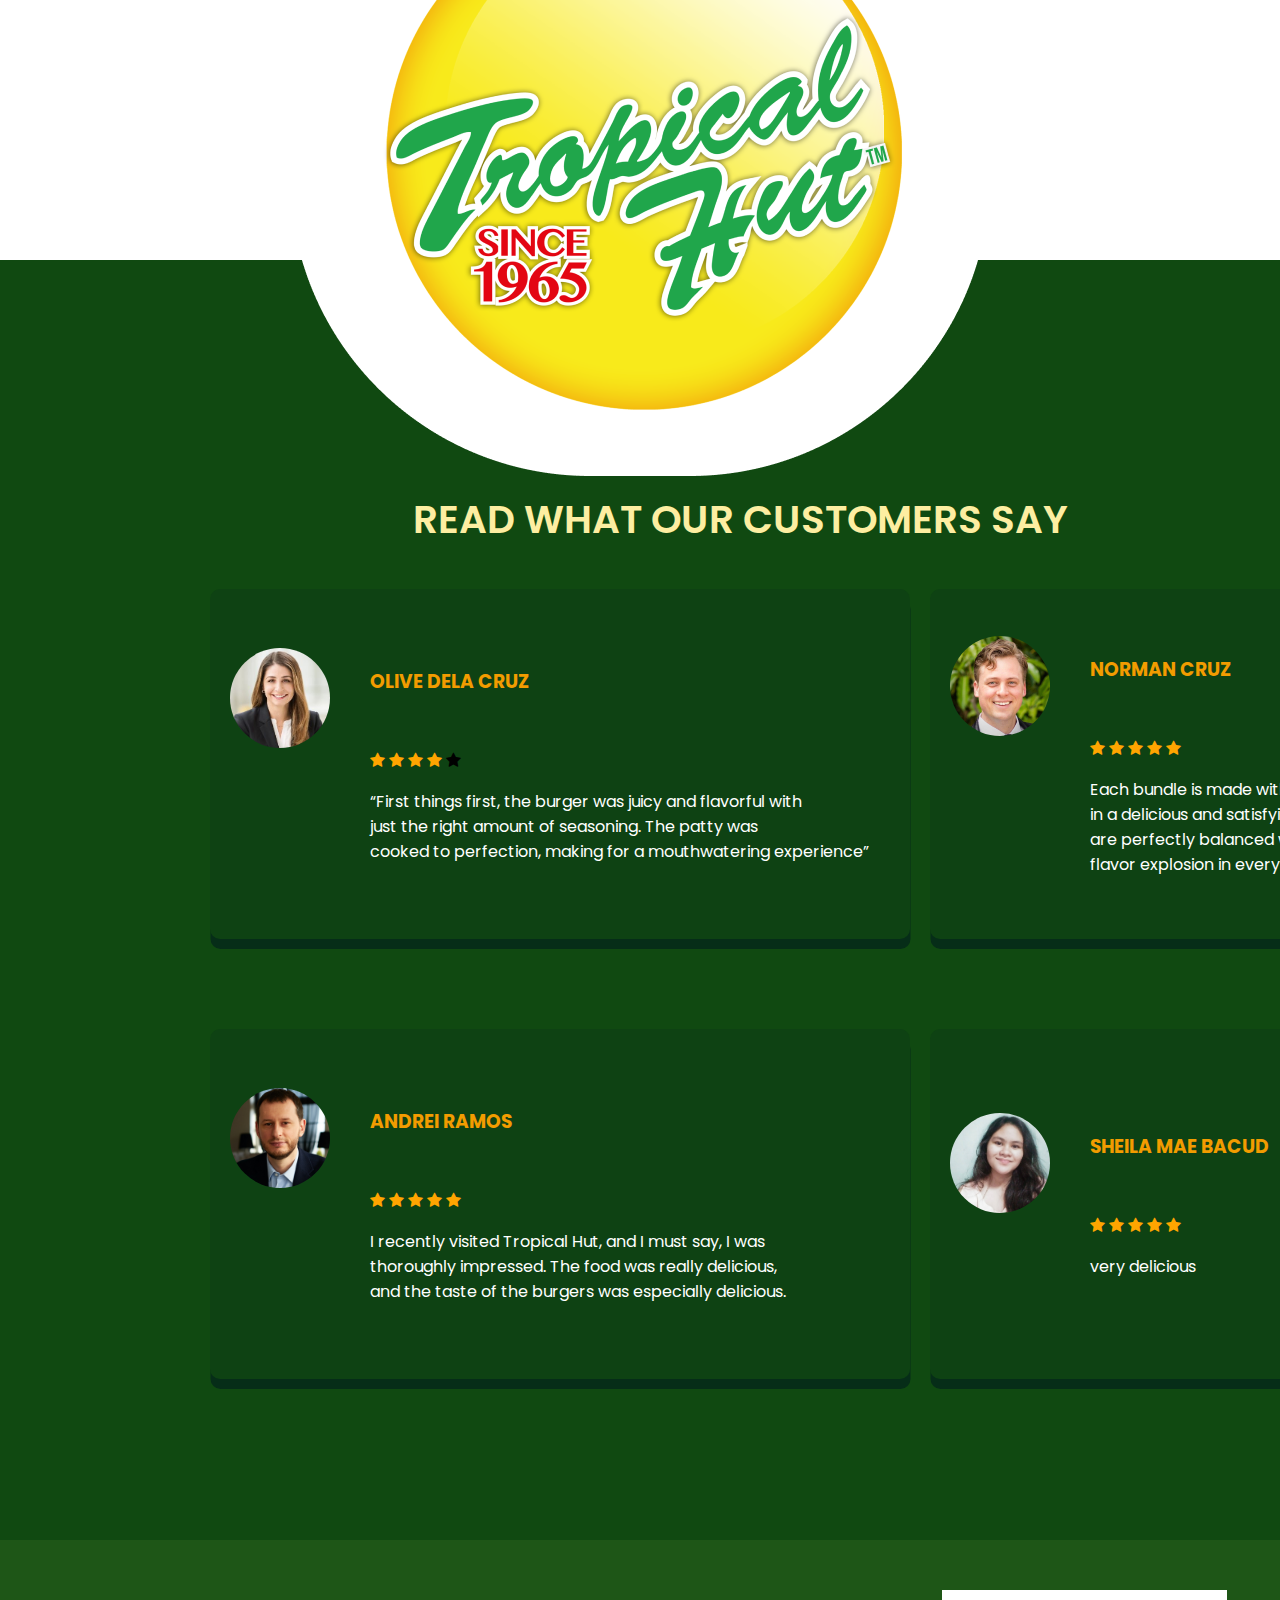
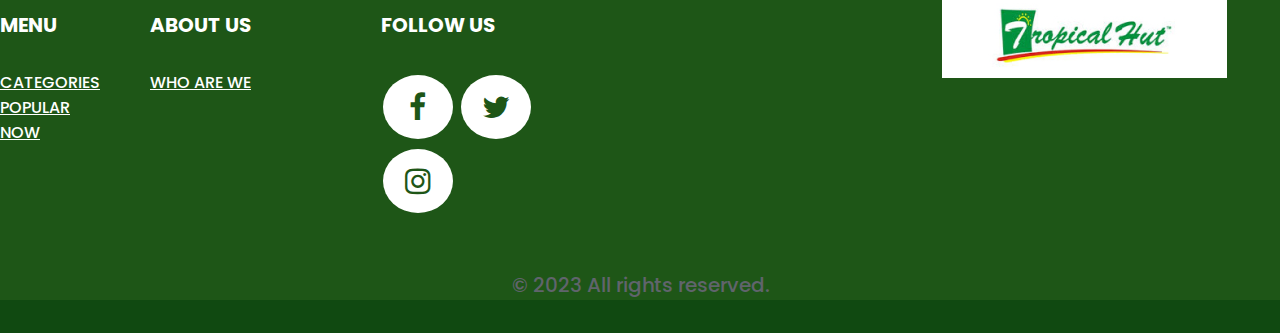
==== commit d90d3d7e: "edited nav" ====
--- a/index.html
+++ b/index.html
@@ -14,21 +14,24 @@
 
   <!-- NAVIGATION BAR -->
   <nav>
-    <ul>
-      <li><a href="index.html">HOME</a></li>
-      <li><a href="menu.html">MENU</a></li>
-      <li><a href="order.html">ORDERS</a></li>
-      <li><a href="account.html">SIGN IN</a></li>
-    </ul>
+
+    <div class="logo-box">
+      <div class="img-bg" onclick="location.href='index.html';"><img src="imgs/nav-logo.png" alt="tropical hut logo"></div>
+    </div>
+
     <div class="wrap">
       <div class="search">
          <input type="text" class="searchTerm" placeholder="&#xF002; Search" style="font-family:Arial, FontAwesome">
-         <button type="submit" class="searchButton">
         </button>
       </div>
    </div>
+   <ul>
+    <li><a href="index.html">HOME</a></li>
+    <li><a href="menu.html">MENU</a></li>
+    <li><a href="order.html">ORDERS</a></li>
+    <li><a href="account.html">SIGN IN</a></li>
+   </ul>
   </nav>
-
   
   <div class="home">
 
--- a/styles.css
+++ b/styles.css
@@ -6,6 +6,7 @@
 body{
   margin: 0;
   font-family: 'Poppins';
+  background: #104911;
 }
 
 /* BODY - END */
@@ -74,219 +75,203 @@
 
   /* Home Section */
   .home-section{
-    background-color: #195115; 
-  }
+    height: 100vh;
+    background: white;
+  }
+
   .home-section img{
-    background-position: center;
-    background-size: cover;
-    height: 80vh;
+    object-fit: cover;
+    width: 100%;
+    height: 100%;
   }
   /* Categories Section */
   .categories-section{
-    padding: 52px 20px 20px 20px 20px; 
+    display: flex;
+    justify-content: space-between;
+    height: auto;
+    background: #195115;
+    width: 100%;
+  }
+
+  .categories-burger{
+    background: #195115;
+    z-index: 50;
+    border-radius: 50%;
+    overflow: visible;
+    scale: 1.1;
+    height: auto;
+    width: 100%;
+    margin-left: -20%;
     display: flex;
     justify-content: center;
-    background: #195115;
-    height: 100vh;
-      
-  }
-  .categories-section h2{
+  }
+
+  .categories-burger img{
+    height: 100%;
+    width: 90%;
+  }
+
+  .categories-container{
+    width: 80%;
+    height: 100%;
+    margin: auto;
+  }
+
+  .categories-container h2{
+    font-weight: bolder;
+    font-size: clamp(0.9375rem, 0.1563rem + 2.5vw, 1.5625rem);
+    line-height: 38px;
+    color: #F9A620;
+    padding: 0 10%;
+    margin-bottom: 0;
+  }
+
+  .categories-container-row{
+    display: flex;
+    height: 25%;
+    justify-content: space-between;
+    padding: 5% 10%;
+  }
+
+  .categories-container-item{
+    display: flex;
+    flex-direction: column;
+    width: 24%;
+  }
+
+  .categories-container img{
+    width: 100%;
+    height: auto;
+  }
+
+  .categories-container-item .img-bg{
+    background: #062D18;
+    border-radius: 5px 5px 0 0;
+    margin: 0;
+  }
+
+  .categories-container h3{
+    background: #F9A620;
+    border-radius: 0px 0px 10px 10px;
+    margin: 0;
+    font-weight: 700;
+    font-size: clamp(0.4375rem, 0.0469rem + 1.25vw, 0.75rem);
+    height: 10%;
+    line-height: 10px;
+    color: #062D18;
+    text-align: center;
+    padding: 8%;
+  }
+
+  .categories-container .img-bg:hover{
+    cursor: pointer;
+    background: rgba(192, 213, 135, 0.45);
+  }
+
+  /*POPULAR*/
+  .popular-section{
+    display: flex;
+    height: auto;
+    background: #062D18;
+    width: 100%;
+    flex-direction: column;
+    padding: 7% 0;
+  }
+
+  .popular-section h2{
     font-weight: 600;
     font-size: 39px;
     line-height: 55px;
     color: #F29C00;
-    padding-top: 10px;
-    margin-left: 30px;
-  }
-  .categories-section h3{
-  padding-top: 3px;
-  }
-  .categories .categories-container{
+    padding: 1% 5% ;
+  }
+
+  .popular-section .btn{
+    border-radius: 75px 75px;
+    background: #195115;
+    padding-top: 5px;
+    text-align: center;
+    width: 140px;
+    height: 30px;
+    color: #fff;
+  }
+
+  button.btn{
+    font-size: 15px;
+    border: none;
+    color: #FFF;
     display: block;
     margin: auto;
-    width: fit-content;
-  }
-.categories-section .categories-container-item{
-  display: block;
-  padding-right: 10px;
-  width: 230px;
-  height: 250px;
-  background: #062D18;
-  border-radius: 10px;
-  margin-left: 15px;
-  text-align: center;
-  padding-bottom: 20px;
-  -webkit-transition: opacity 0.3s ease-in-out;
-  -moz-transition: opacity 0.3s ease-in-out;
-  -ms-transition: opacity 0.3s ease-in-out;
-  -o-transition: opacity 0.3s ease-in-out;
-  transition: opacity 0.3s ease-in-out;
-  opacity: 1;
-}
-.categories-container-item:hover {
-  opacity: 0.5;
-}
-.categories-section .categories-item-pic{
-  box-shadow: 0 5px 20px rbga (0,0,0,1.2);
-}
-.categories-section .img-container
-{
-  width: 281px;
-  height: 226px;
-  border-radius: 10px;
-}
-.categories-section .categories-item-text{
-height: 40px;
-width: 240px;
-background: #F9A620;
-border-radius: 10px;
-padding-bottom: 1px;
-}
-.categories-section .img-bg
-{
-  background: #062D18;
-  border-radius: 10px;
-}
-.categories-section .imgBx:hover .img-container{
-  transform: scale(1.1);
-}
-.categories-section .imgBx:hover .img-bg{
-  transform: scale(1.1);
-}
-.categories-section .categories-container-row{
-  display: flex;
-    margin-left: 15px;
-    margin-top: 40px;
-}
-#cat-1{
-  background: url(imgs/home/cat-1.png) no-repeat center;
-  object-fit: contain;
-  object-position: center;
-}
-#cat-2{
-  background: url(imgs/home/cat-2.png) no-repeat center;
-  object-fit: contain;
-  object-position: center;
-}
-#cat-3{
-  background: url(imgs/home/cat-3.png) no-repeat center;
-  object-fit: contain;
-  object-position: center;
-}
-#cat-4{
-  background: url(imgs/home/cat-4.png) no-repeat center;
-  object-fit: contain;
-  object-position: center;
-}
-#cat-5{
-  background: url(imgs/home/cat-5.png) no-repeat center;
-  object-fit: contain;
-  object-position: center;
-}
-#cat-6{
-  background: url(imgs/home/cat-6.png) no-repeat center;
-  object-fit: contain;
-  object-position: center;
-}
-#cat-7{
-  background: url(imgs/home/cat-7.png) no-repeat center;
-  object-fit: contain;
-  object-position: center;
-}
-#cat-8{
-  background: url(imgs/home/cat-8.png) no-repeat center;
-  object-fit: contain;
-  object-position: center;
-}
-.popular-section{
-  padding: 100px;
+    background: transparent;
+    transition: .2s ease-in-out 0s;
+    margin-bottom: 10%;
+  }
+
+  button.btn:hover{
+    cursor: pointer;
+    transform: scale(1.20);
+    background: #F29C00;
+    color: #000;
+  }
+
+  .popular-section .popular-container{
+    display: flex;
+    text-align: center;
+    height: 90%;
+    justify-content: space-between;
+    padding: 5%;
+    padding-top: 1%;
+  }
+
+  .popular-section .popular-text{
     display: block;
-    height: 70vh;
-    background: #062D18;
-
-}
-.popular-section h2{
-  font-weight: 600;
-    font-size: 39px;
-    line-height: 55px;
-    color: #F29C00;
-    padding-top: 10px;
-    margin-left: 60px;
-}
-.popular-section .btn{
-  border-radius: 75px 75px;
-  background: #195115;
-  padding-top: 5px;
-  text-align: center;
-  width: 140px;
-  height: 30px;
-  color: #fff;
-}
-button.btn{
-  font-size: 15px;
-   padding:7px;
-   border: 1px solid #FFF;
-   color: #FFF;
-   display: block;
-   margin: 20px auto;
-   margin-bottom: 70px;
-   background: transparent;
-   transition: .2s ease-in-out 0s;
-}
-button.btn:hover{
-  cursor: pointer;
-  transform: scale(1.20);
-  background: #F29C00;
-  color: #000;
-  }
-.popular-section .popular-container{
-  display: flex;
-  margin-left: 15px;
-  margin-top: 40px;
-  text-align: center;
-  margin-right: 50px;
-}
-.popular-section .popular-text{
-  display: block;
-}
-.popular-section .popular-item{
-  background: #FDEB76;
-  display: block;
-  padding-right: 10px;
-  width: 230px;
-  height: 250px;
-  border-radius: 10px;
-  margin-left: 15px;
-  text-align: center;
-  padding-bottom: 20px;
-}
-.popular-section .img-container
-{
-  width: 100px;
-  height: 100px;
-  border-radius: 50px;
-}
-.popular-section .h5{
-  display: flex;
-}
-.popular-section .img-bg
-{
-  background: #F29C00;
-  border-radius: 50px;
-  width: 50px;
-  height: 60px;
-}
-.popular-section .imgBx:hover .img-container{
-  transform: scale(1.1);
-}
-.popular-section .imgBx:hover .img-bg{
-  transform: scale(1.1);
-}
-#burger{
-  background: url(images/home/burger.png) no-repeat center;
-  object-fit: contain;
-  object-position: center;
-}
+  }
+
+  .popular-section .popular-item{
+    background: #FDEB76;
+    display: flex;
+    border-radius: 10px;
+    text-align: center;
+    flex-direction: column;
+    width: 16%;
+    height: fit-content;
+  }
+
+  .popular-section img
+  {
+    width: 150px;
+    height: 150px;
+    object-fit: cover;
+  }
+
+  .popular-section .h5{
+    display: flex;
+  }
+
+  .popular-section .img-bg
+  {
+    border-radius: 50%;
+    width: 150px;
+    height: 150px;
+    margin: auto;
+    background: #F29C00;
+    box-shadow: 0px 4px 4px rgba(0, 0, 0, 0.25);
+    margin-top: -25%;
+  }
+
+  .popular-item-box{
+    display: flex;
+    flex-direction: row;
+    justify-content: space-evenly;
+    padding: 10% 0;
+  }
+
+  .vl {
+    border-left: 6px solid #062D18;
+    height: inherit;
+    scale: 0.7;
+  }
+
 /*Start of Who Section*/
 .who-section{
     text-align: center;
@@ -371,6 +356,1031 @@
 }
 /*End of Who Section*/
 
+
+/*--MENU--*/
+
+  /*Menu-Category*/
+  .menu-section{
+    background: #01411E;
+    box-shadow: 0px 4px 4px rgba(0, 0, 0, 0.25);
+    display: flex;
+    height: auto;
+    width: 100%;
+    flex-direction: column;
+  }
+
+
+  .menu-section h1{
+    font-style: normal;
+    font-weight: 700;
+    font-size: clamp(1.5625rem, 1.0156rem + 1.75vw, 2rem);
+    color: #F9A620;
+    text-align: center;
+    margin-bottom: 5px;
+  }
+
+  .menu-list{
+    display: flex;
+    flex-direction: row;
+    justify-content:space-between;
+    padding-bottom: 30px;
+    margin: 0 5%;
+  }
+
+  .menu-section .menu-container{
+    width: 10%;
+    display: flex;
+    flex-direction: column;
+  }
+
+  .menu-card{
+    border-radius: 5px;
+  }
+
+  #card1{
+    background: #007F5F;
+  }
+
+  #card2{
+    background: #2B9348;
+  }
+
+  #card3{
+    background: #55A630;
+  }
+
+  #card4{
+    background: #80B918;
+  }
+
+  #card5{
+    background: #AACC00;
+  }
+
+  #card6{
+    background: #BFD200;
+  }
+
+  #card7{
+    background: #D4D700;
+  }
+
+  #card8{
+    background: #DDDF00;
+  }
+
+  #card9{
+    background: #EEEF20;
+  }
+
+  .menu-section img{
+    width: 100%;
+    height: auto;
+    object-fit: cover;
+  }
+
+  .menu-section h4{
+    color: #FFFFFF;
+    text-align: center;
+    margin: 0;
+    margin-top: 10px;
+    font-size: clamp(0.4375rem, -0.5781rem + 3.25vw, 1.25rem);
+  }
+  
+  /*Burger*/
+  
+  .burger-section{
+    width: 100%;
+  }
+
+  .burger-section h2{
+    font-weight: 700;
+    font-size: clamp(1.25rem, 0.7031rem + 1.75vw, 1.6875rem);
+    color: #F9A620;
+    background: #01411E;
+    border-radius: 70px;
+    width: fit-content;
+    padding: 1% 2%;
+    text-align: center;
+    margin: 0 auto;
+    margin-top: 5%;
+  }
+
+  .burger-row{
+    display: flex;
+    height: 25%;
+    justify-content: space-evenly;
+    padding: 5% 10%;
+  }
+
+  .burger-container{
+    display: flex;
+    flex-direction: column;
+    height: 90%;
+    justify-content: space-between;
+    padding: 5% 0;
+  }
+
+  .burger-card{
+    width: 24%;
+    background: #066C44;
+    border-radius: 10px;  
+    display: flex;
+    justify-content: space-evenly;
+    flex-direction: column;
+  }
+
+  .burger-section img{
+    width: 100%;
+    height: auto;
+    object-fit: cover;
+  }
+
+  .burger-section p{
+    font-weight: 700;
+    font-size: clamp(0.625rem, 0.3125rem + 1vw, 0.875rem);
+    height: 40px;
+    text-align: center;
+    color: #001104;
+    padding: 0 5%;
+  }
+
+  .burger-section h4{
+    font-weight: 700;
+    font-size: clamp(0.9375rem, 0.5469rem + 1.25vw, 1.25rem);
+    line-height: 30px;
+    color: #FFFFFF;
+    text-align: center;
+  }
+
+  .burger-section button{
+    background: #F9A620;
+    border-radius: 50px;
+    font-weight: 700;
+    font-size: clamp(0.4375rem, -0.1094rem + 1.75vw, 0.875rem);
+    line-height: 110%;
+    color: #000000;
+    border: none;
+    padding: 5% 20%;
+  }
+
+  .burger-container .btn-container{
+    width: 100%;
+    display: flex;
+    justify-content: center;
+    padding-bottom: 15%;
+  }
+
+  .burger-section .img-container{
+    background: #066C44;
+    box-shadow: 0px 4px 4px rgba(0, 0, 0, 0.25);
+    border-radius: 50%;
+    margin-top: -50%;
+    scale: 0.7;
+  }
+
+  /*Pasta*/
+  
+  .pasta-section{
+    width: 100%;
+  }
+
+  .pasta-section h2{
+    font-weight: 700;
+    font-size: clamp(1.25rem, 0.7031rem + 1.75vw, 1.6875rem);
+    color: #F9A620;
+    background: #01411E;
+    border-radius: 70px;
+    width: fit-content;
+    padding: 1% 2%;
+    text-align: center;
+    margin: 0 auto;
+    margin-top: 5%;
+  }
+
+  .pasta-row{
+    display: flex;
+    height: 25%;
+    justify-content: space-evenly;
+    padding: 5% 10%;
+  }
+
+  .pasta-container{
+    display: flex;
+    flex-direction: column;
+    height: 90%;
+    justify-content: space-between;
+    padding: 5% 0;
+  }
+
+  .pasta-card{
+    width: 24%;
+    background: #2A9046;
+    border-radius: 10px;  
+    display: flex;
+    justify-content: space-evenly;
+    flex-direction: column;
+  }
+
+  .pasta-section img{
+    width: 100%;
+    height: auto;
+    object-fit: cover;
+  }
+
+  .pasta-section p{
+    font-weight: 700;
+    font-size: clamp(0.625rem, 0.3125rem + 1vw, 0.875rem);
+    height: 40px;
+    text-align: center;
+    color: #001104;
+    padding: 0 5%;
+  }
+
+  .pasta-section h4{
+    font-weight: 700;
+    font-size: clamp(0.9375rem, 0.5469rem + 1.25vw, 1.25rem);
+    line-height: 30px;
+    color: #FFFFFF;
+    text-align: center;
+  }
+
+  .pasta-section button{
+    background: #F9A620;
+    border-radius: 50px;
+    font-weight: 700;
+    font-size: clamp(0.4375rem, -0.1094rem + 1.75vw, 0.875rem);
+    line-height: 110%;
+    color: #000000;
+    border: none;
+    padding: 5% 20%;
+  }
+
+  .pasta-container .btn-container{
+    width: 100%;
+    display: flex;
+    justify-content: center;
+    padding-bottom: 15%;
+  }
+
+  .pasta-section .img-container{
+    background: #2A9046;
+    box-shadow: 0px 4px 4px rgba(0, 0, 0, 0.25);
+    border-radius: 50%;
+    margin-top: -50%;
+    scale: 0.7;
+  }
+
+  /*Rice*/
+  
+  .rice-section{
+    width: 100%;
+  }
+
+  .rice-section h2{
+    font-weight: 700;
+    font-size: clamp(1.25rem, 0.7031rem + 1.75vw, 1.6875rem);
+    color: #F9A620;
+    background: #01411E;
+    border-radius: 70px;
+    width: fit-content;
+    padding: 1% 2%;
+    text-align: center;
+    margin: 0 auto;
+    margin-top: 5%;
+  }
+
+  .rice-row{
+    display: flex;
+    height: 25%;
+    justify-content: space-evenly;
+    padding: 5% 10%;
+  }
+
+  .rice-container{
+    display: flex;
+    flex-direction: column;
+    height: 90%;
+    justify-content: space-between;
+    padding: 5% 0;
+  }
+
+  .rice-card{
+    width: 24%;
+    background: #55A630;
+    border-radius: 10px;  
+    display: flex;
+    justify-content: space-evenly;
+    flex-direction: column;
+  }
+
+  .rice-section img{
+    width: 100%;
+    height: auto;
+    object-fit: cover;
+  }
+
+  .rice-section p{
+    font-weight: 700;
+    font-size: clamp(0.625rem, 0.3125rem + 1vw, 0.875rem);
+    height: 40px;
+    text-align: center;
+    color: #001104;
+    padding: 0 5%;
+  }
+
+  .rice-section h4{
+    font-weight: 700;
+    font-size: clamp(0.9375rem, 0.5469rem + 1.25vw, 1.25rem);
+    line-height: 30px;
+    color: #FFFFFF;
+    text-align: center;
+  }
+
+  .rice-section button{
+    background: #F9A620;
+    border-radius: 50px;
+    font-weight: 700;
+    font-size: clamp(0.4375rem, -0.1094rem + 1.75vw, 0.875rem);
+    line-height: 110%;
+    color: #000000;
+    border: none;
+    padding: 5% 20%;
+  }
+
+  .rice-container .btn-container{
+    width: 100%;
+    display: flex;
+    justify-content: center;
+    padding-bottom: 15%;
+  }
+
+  .rice-section .img-container{
+    background: #55A630;
+    box-shadow: 0px 4px 4px rgba(0, 0, 0, 0.25);
+    border-radius: 50%;
+    margin-top: -50%;
+    scale: 0.7;
+  }
+
+  /*Beverages*/
+  
+  .beverages-section{
+    width: 100%;
+  }
+
+  .beverages-section h2{
+    font-weight: 700;
+    font-size: clamp(1.25rem, 0.7031rem + 1.75vw, 1.6875rem);
+    color: #F9A620;
+    background: #01411E;
+    border-radius: 70px;
+    width: fit-content;
+    padding: 1% 2%;
+    text-align: center;
+    margin: 0 auto;
+    margin-top: 5%;
+  }
+
+  .beverages-row{
+    display: flex;
+    height: 25%;
+    justify-content: space-evenly;
+    padding: 5% 10%;
+  }
+
+  .beverages-container{
+    display: flex;
+    flex-direction: column;
+    height: 90%;
+    justify-content: space-between;
+    padding: 5% 0;
+  }
+
+  .beverages-card{
+    width: 24%;
+    background: #80B918;
+    border-radius: 10px;  
+    display: flex;
+    justify-content: space-evenly;
+    flex-direction: column;
+  }
+
+  .beverages-section img{
+    width: 100%;
+    height: auto;
+    object-fit: cover;
+  }
+
+  .beverages-section p{
+    font-weight: 700;
+    font-size: clamp(0.625rem, 0.3125rem + 1vw, 0.875rem);
+    height: 40px;
+    text-align: center;
+    color: #001104;
+    padding: 0 5%;
+  }
+
+  .beverages-section h4{
+    font-weight: 700;
+    font-size: clamp(0.9375rem, 0.5469rem + 1.25vw, 1.25rem);
+    line-height: 30px;
+    color: #FFFFFF;
+    text-align: center;
+  }
+
+  .beverages-section button{
+    background: #F9A620;
+    border-radius: 50px;
+    font-weight: 700;
+    font-size: clamp(0.4375rem, -0.1094rem + 1.75vw, 0.875rem);
+    line-height: 110%;
+    color: #000000;
+    border: none;
+    padding: 5% 20%;
+  }
+
+  .beverages-container .btn-container{
+    width: 100%;
+    display: flex;
+    justify-content: center;
+    padding-bottom: 15%;
+  }
+
+  .beverages-section .img-container{
+    background: #80B918;
+    box-shadow: 0px 4px 4px rgba(0, 0, 0, 0.25);
+    border-radius: 50%;
+    margin-top: -50%;
+    scale: 0.7;
+  }
+
+  /*Sandwiches*/
+  
+  .sandwiches-section{
+    width: 100%;
+  }
+
+  .sandwiches-section h2{
+    font-weight: 700;
+    font-size: clamp(1.25rem, 0.7031rem + 1.75vw, 1.6875rem);
+    color: #F9A620;
+    background: #01411E;
+    border-radius: 70px;
+    width: fit-content;
+    padding: 1% 2%;
+    text-align: center;
+    margin: 0 auto;
+    margin-top: 5%;
+  }
+
+  .sandwiches-row{
+    display: flex;
+    height: 25%;
+    justify-content: space-evenly;
+    padding: 5% 10%;
+  }
+
+  .sandwiches-container{
+    display: flex;
+    flex-direction: column;
+    height: 90%;
+    justify-content: space-between;
+    padding: 5% 0;
+  }
+
+  .sandwiches-card{
+    width: 24%;
+    background: #AACC00;
+    border-radius: 10px;  
+    display: flex;
+    justify-content: space-evenly;
+    flex-direction: column;
+  }
+
+  .sandwiches-section img{
+    width: 100%;
+    height: auto;
+    object-fit: cover;
+  }
+
+  .sandwiches-section p{
+    font-weight: 700;
+    font-size: clamp(0.625rem, 0.3125rem + 1vw, 0.875rem);
+    height: 40px;
+    text-align: center;
+    color: #001104;
+    padding: 0 5%;
+  }
+
+  .sandwiches-section h4{
+    font-weight: 700;
+    font-size: clamp(0.9375rem, 0.5469rem + 1.25vw, 1.25rem);
+    line-height: 30px;
+    color: #FFFFFF;
+    text-align: center;
+  }
+
+  .sandwiches-section button{
+    background: #F9A620;
+    border-radius: 50px;
+    font-weight: 700;
+    font-size: clamp(0.4375rem, -0.1094rem + 1.75vw, 0.875rem);
+    line-height: 110%;
+    color: #000000;
+    border: none;
+    padding: 5% 20%;
+  }
+
+  .sandwiches-container .btn-container{
+    width: 100%;
+    display: flex;
+    justify-content: center;
+    padding-bottom: 15%;
+  }
+
+  .sandwiches-section .img-container{
+    background: #AACC00;
+    box-shadow: 0px 4px 4px rgba(0, 0, 0, 0.25);
+    border-radius: 50%;
+    margin-top: -50%;
+    scale: 0.7;
+  }
+
+    /*Four*/
+  
+    .four-section{
+      width: 100%;
+    }
+  
+    .four-section h2{
+      font-weight: 700;
+      font-size: clamp(1.25rem, 0.7031rem + 1.75vw, 1.6875rem);
+      color: #F9A620;
+      background: #01411E;
+      border-radius: 70px;
+      width: fit-content;
+      padding: 1% 2%;
+      text-align: center;
+      margin: 0 auto;
+      margin-top: 5%;
+    }
+  
+    .four-row{
+      display: flex;
+      height: 25%;
+      justify-content: space-evenly;
+      padding: 5% 10%;
+    }
+  
+    .four-container{
+      display: flex;
+      flex-direction: column;
+      height: 90%;
+      justify-content: space-between;
+      padding: 5% 0;
+    }
+  
+    .four-card{
+      width: 24%;
+      background: #BFD200;
+      border-radius: 10px;  
+      display: flex;
+      justify-content: space-evenly;
+      flex-direction: column;
+    }
+  
+    .four-section img{
+      width: 100%;
+      height: auto;
+      object-fit: cover;
+    }
+  
+    .four-section p{
+      font-weight: 700;
+      font-size: clamp(0.625rem, 0.3125rem + 1vw, 0.875rem);
+      height: 40px;
+      text-align: center;
+      color: #001104;
+      padding: 0 5%;
+    }
+  
+    .four-section h4{
+      font-weight: 700;
+      font-size: clamp(0.9375rem, 0.5469rem + 1.25vw, 1.25rem);
+      line-height: 30px;
+      color: #FFFFFF;
+      text-align: center;
+    }
+  
+    .four-section button{
+      background: #F9A620;
+      border-radius: 50px;
+      font-weight: 700;
+      font-size: clamp(0.4375rem, -0.1094rem + 1.75vw, 0.875rem);
+      line-height: 110%;
+      color: #000000;
+      border: none;
+      padding: 5% 20%;
+    }
+  
+    .four-container .btn-container{
+      width: 100%;
+      display: flex;
+      justify-content: center;
+      padding-bottom: 15%;
+    }
+  
+    .four-section .img-container{
+      background: #BFD200;
+      box-shadow: 0px 4px 4px rgba(0, 0, 0, 0.25);
+      border-radius: 50%;
+      margin-top: -50%;
+      scale: 0.7;
+    }
+
+    /*Six*/
+  
+    .six-section{
+      width: 100%;
+    }
+  
+    .six-section h2{
+      font-weight: 700;
+      font-size: clamp(1.25rem, 0.7031rem + 1.75vw, 1.6875rem);
+      color: #F9A620;
+      background: #01411E;
+      border-radius: 70px;
+      width: fit-content;
+      padding: 1% 2%;
+      text-align: center;
+      margin: 0 auto;
+      margin-top: 5%;
+    }
+  
+    .six-row{
+      display: flex;
+      height: 25%;
+      justify-content: space-evenly;
+      padding: 5% 10%;
+    }
+  
+    .six-container{
+      display: flex;
+      flex-direction: column;
+      height: 90%;
+      justify-content: space-between;
+      padding: 5% 0;
+    }
+  
+    .six-card{
+      width: 24%;
+      background: #D4D700;
+      border-radius: 10px;  
+      display: flex;
+      justify-content: space-evenly;
+      flex-direction: column;
+    }
+  
+    .six-section img{
+      width: 100%;
+      height: auto;
+      object-fit: cover;
+    }
+  
+    .six-section p{
+      font-weight: 700;
+      font-size: clamp(0.625rem, 0.3125rem + 1vw, 0.875rem);
+      height: 40px;
+      text-align: center;
+      color: #001104;
+      padding: 0 5%;
+    }
+  
+    .six-section h4{
+      font-weight: 700;
+      font-size: clamp(0.9375rem, 0.5469rem + 1.25vw, 1.25rem);
+      line-height: 30px;
+      color: #FFFFFF;
+      text-align: center;
+    }
+  
+    .six-section button{
+      background: #F9A620;
+      border-radius: 50px;
+      font-weight: 700;
+      font-size: clamp(0.4375rem, -0.1094rem + 1.75vw, 0.875rem);
+      line-height: 110%;
+      color: #000000;
+      border: none;
+      padding: 5% 20%;
+    }
+  
+    .six-container .btn-container{
+      width: 100%;
+      display: flex;
+      justify-content: center;
+      padding-bottom: 15%;
+    }
+  
+    .six-section .img-container{
+      background: #D4D700;
+      box-shadow: 0px 4px 4px rgba(0, 0, 0, 0.25);
+      border-radius: 50%;
+      margin-top: -50%;
+      scale: 0.7;
+    }
+
+
+    /*Desserts*/
+  
+    .desserts-section{
+      width: 100%;
+    }
+  
+    .desserts-section h2{
+      font-weight: 700;
+      font-size: clamp(1.25rem, 0.7031rem + 1.75vw, 1.6875rem);
+      color: #F9A620;
+      background: #01411E;
+      border-radius: 70px;
+      width: fit-content;
+      padding: 1% 2%;
+      text-align: center;
+      margin: 0 auto;
+      margin-top: 5%;
+    }
+  
+    .desserts-row{
+      display: flex;
+      height: 25%;
+      justify-content: space-evenly;
+      padding: 5% 10%;
+    }
+  
+    .desserts-container{
+      display: flex;
+      flex-direction: column;
+      height: 90%;
+      justify-content: space-between;
+      padding: 5% 0;
+    }
+  
+    .desserts-card{
+      width: 24%;
+      background: #DDDF00;
+      border-radius: 10px;  
+      display: flex;
+      justify-content: space-evenly;
+      flex-direction: column;
+    }
+  
+    .desserts-section img{
+      width: 100%;
+      height: auto;
+      object-fit: cover;
+    }
+  
+    .desserts-section p{
+      font-weight: 700;
+      font-size: clamp(0.625rem, 0.3125rem + 1vw, 0.875rem);
+      height: 40px;
+      text-align: center;
+      color: #001104;
+      padding: 0 5%;
+    }
+  
+    .desserts-section h4{
+      font-weight: 700;
+      font-size: clamp(0.9375rem, 0.5469rem + 1.25vw, 1.25rem);
+      line-height: 30px;
+      color: #FFFFFF;
+      text-align: center;
+    }
+  
+    .desserts-section button{
+      background: #F9A620;
+      border-radius: 50px;
+      font-weight: 700;
+      font-size: clamp(0.4375rem, -0.1094rem + 1.75vw, 0.875rem);
+      line-height: 110%;
+      color: #000000;
+      border: none;
+      padding: 5% 20%;
+    }
+  
+    .desserts-container .btn-container{
+      width: 100%;
+      display: flex;
+      justify-content: center;
+      padding-bottom: 15%;
+    }
+  
+    .desserts-section .img-container{
+      background: #DDDF00;
+      box-shadow: 0px 4px 4px rgba(0, 0, 0, 0.25);
+      border-radius: 50%;
+      margin-top: -50%;
+      scale: 0.7;
+    }
+
+    /*Value*/
+  
+    .value-section{
+      width: 100%;
+    }
+  
+    .value-section h2{
+      font-weight: 700;
+      font-size: clamp(1.25rem, 0.7031rem + 1.75vw, 1.6875rem);
+      color: #F9A620;
+      background: #01411E;
+      border-radius: 70px;
+      width: fit-content;
+      padding: 1% 2%;
+      text-align: center;
+      margin: 0 auto;
+      margin-top: 5%;
+    }
+  
+    .value-row{
+      display: flex;
+      height: 25%;
+      justify-content: space-evenly;
+      padding: 5% 10%;
+    }
+  
+    .value-container{
+      display: flex;
+      flex-direction: column;
+      height: 90%;
+      justify-content: space-between;
+      padding: 5% 0;
+    }
+  
+    .value-card{
+      width: 24%;
+      background: #EAEB1F;
+      border-radius: 10px;  
+      display: flex;
+      justify-content: space-evenly;
+      flex-direction: column;
+    }
+  
+    .value-section img{
+      width: 100%;
+      height: auto;
+      object-fit: cover;
+    }
+  
+    .value-section p{
+      font-weight: 700;
+      font-size: clamp(0.625rem, 0.3125rem + 1vw, 0.875rem);
+      height: 40px;
+      text-align: center;
+      color: #001104;
+      padding: 0 5%;
+    }
+  
+    .value-section h4{
+      font-weight: 700;
+      font-size: clamp(0.9375rem, 0.5469rem + 1.25vw, 1.25rem);
+      line-height: 30px;
+      color: #FFFFFF;
+      text-align: center;
+    }
+  
+    .value-section button{
+      background: #F9A620;
+      border-radius: 50px;
+      font-weight: 700;
+      font-size: clamp(0.4375rem, -0.1094rem + 1.75vw, 0.875rem);
+      line-height: 110%;
+      color: #000000;
+      border: none;
+      padding: 5% 20%;
+    }
+  
+    .value-container .btn-container{
+      width: 100%;
+      display: flex;
+      justify-content: center;
+      padding-bottom: 15%;
+    }
+  
+    .value-section .img-container{
+      background: #EAEB1F;
+      box-shadow: 0px 4px 4px rgba(0, 0, 0, 0.25);
+      border-radius: 50%;
+      margin-top: -50%;
+      scale: 0.7;
+    }
+
+  @media screen and (max-width:1120px) {
+    .categories-container h3{
+      height: 15%;
+    }
+
+    .home-section{
+      height: 50vh;
+    }
+
+    .burger-section p{
+    height: 60px;
+    }
+
+    .pasta-section p{
+      height: 60px;
+    }
+
+    .rice-section p{
+      height: 60px;
+    }
+
+    .beverages-section p{
+      height: 60px;
+    }
+
+    .sandwiches-section p{
+      height: 60px;
+    }
+
+    .four-section p{
+      height: 60px;
+    }
+
+    .six-section p{
+      height: 60px;
+    }
+
+    .desserts-section p{
+      height: 60px;
+    }
+
+    .value-section p{
+      height: 60px;
+    }
+  }
+
+  @media screen and (max-width:850px) {
+
+    .categories-burger{
+      visibility: hidden;
+      width: 0;
+    }
+
+    .categories-container{
+      width: 100%;
+      margin: 0;
+    }
+
+    .categories-container h3{
+      height: 20px;
+    }
+
+    .home-section{
+      height: 25vh;
+    }
+
+    .burger-section p{
+    height: 80px;
+    }
+
+    .pasta-section p{
+      height: 80px;
+    }
+
+    .rice-section p{
+      height: 80px;
+    }
+
+    .beverages-section p{
+      height: 80px;
+    }
+
+    .sandwiches-section p{
+      height: 80px;
+    }
+
+    .four-section p{
+      height: 80px;
+    }
+
+    .six-section p{
+      height: 80px;
+    }
+
+    .desserts-section p{
+      height: 80px;
+    }
+
+    .value-section p{
+      height: 80px;
+    }
+  }
+
+
+
 /*Start of Footer Section*/
 .footer-section{
   display: block;
@@ -717,4 +1727,4 @@
    line-height: 3;
    color: #80B918;
   }
-/* End of Order */+/* End of Order */
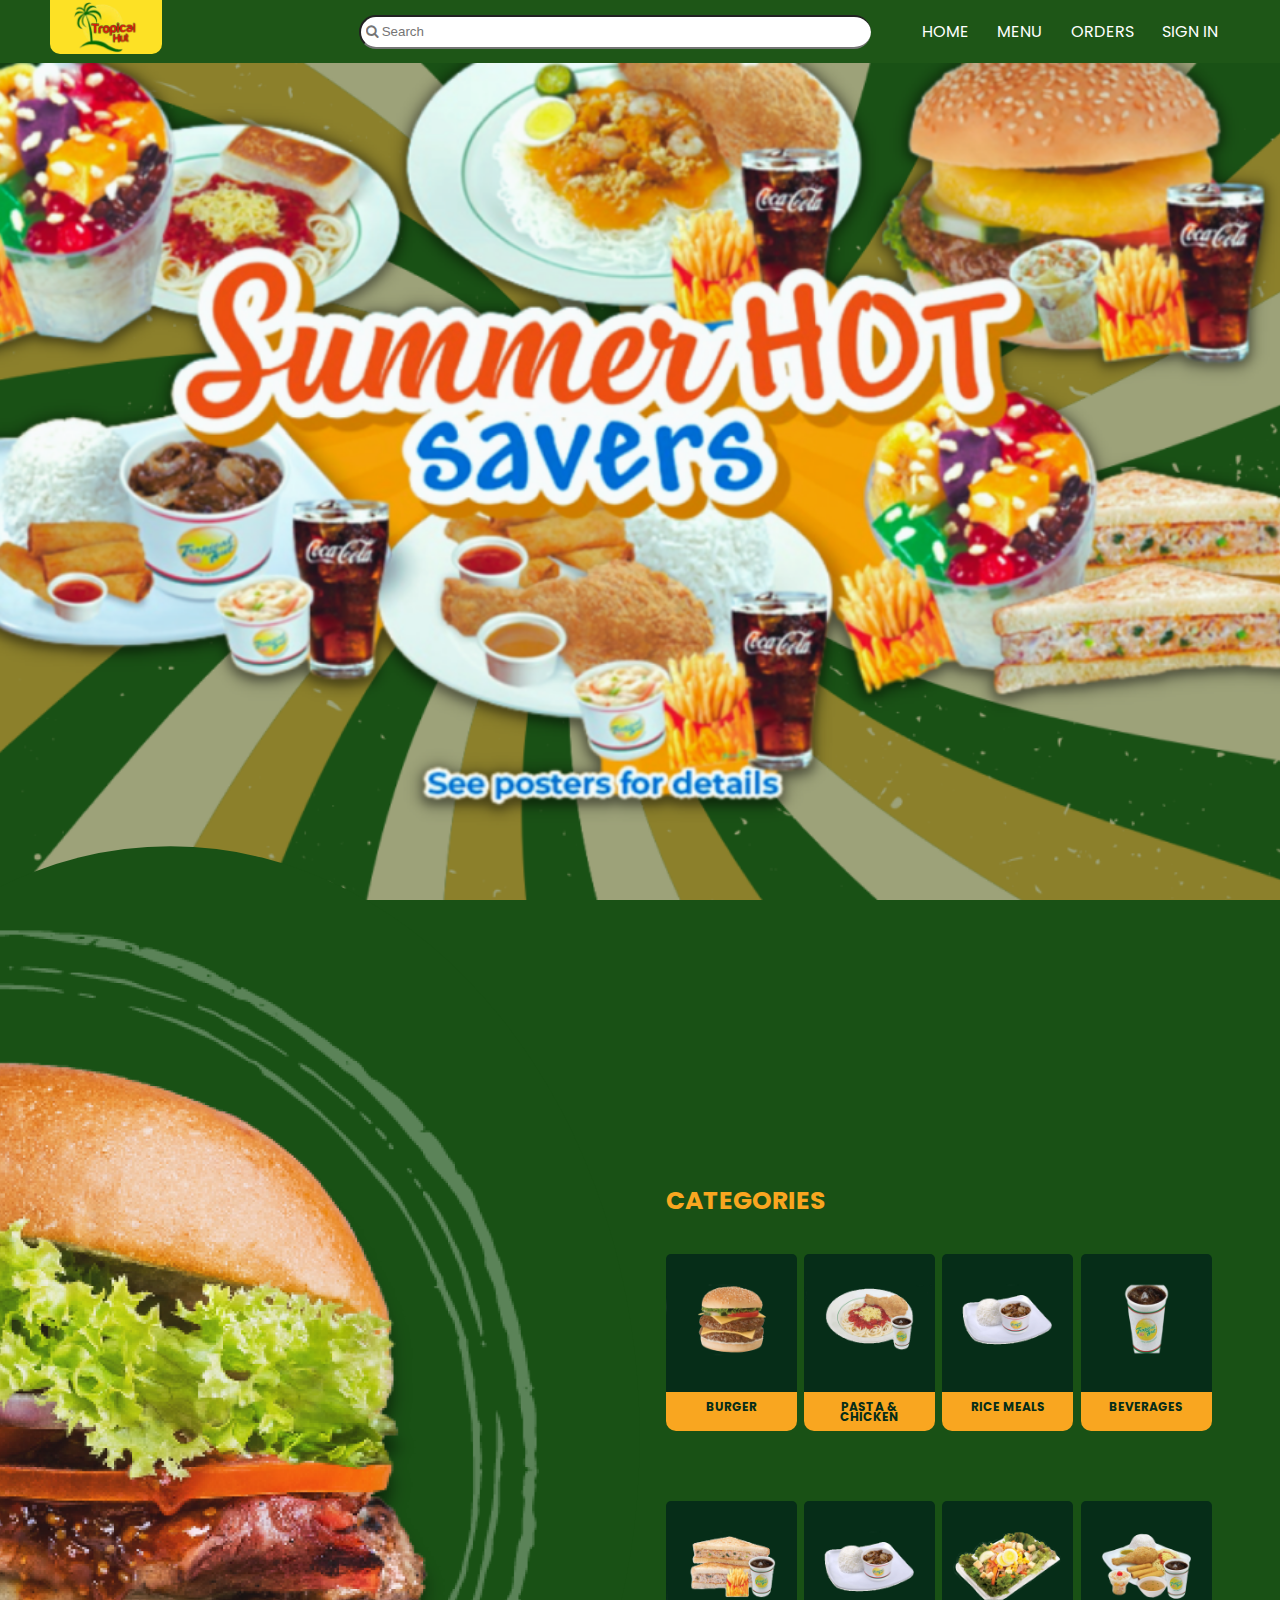
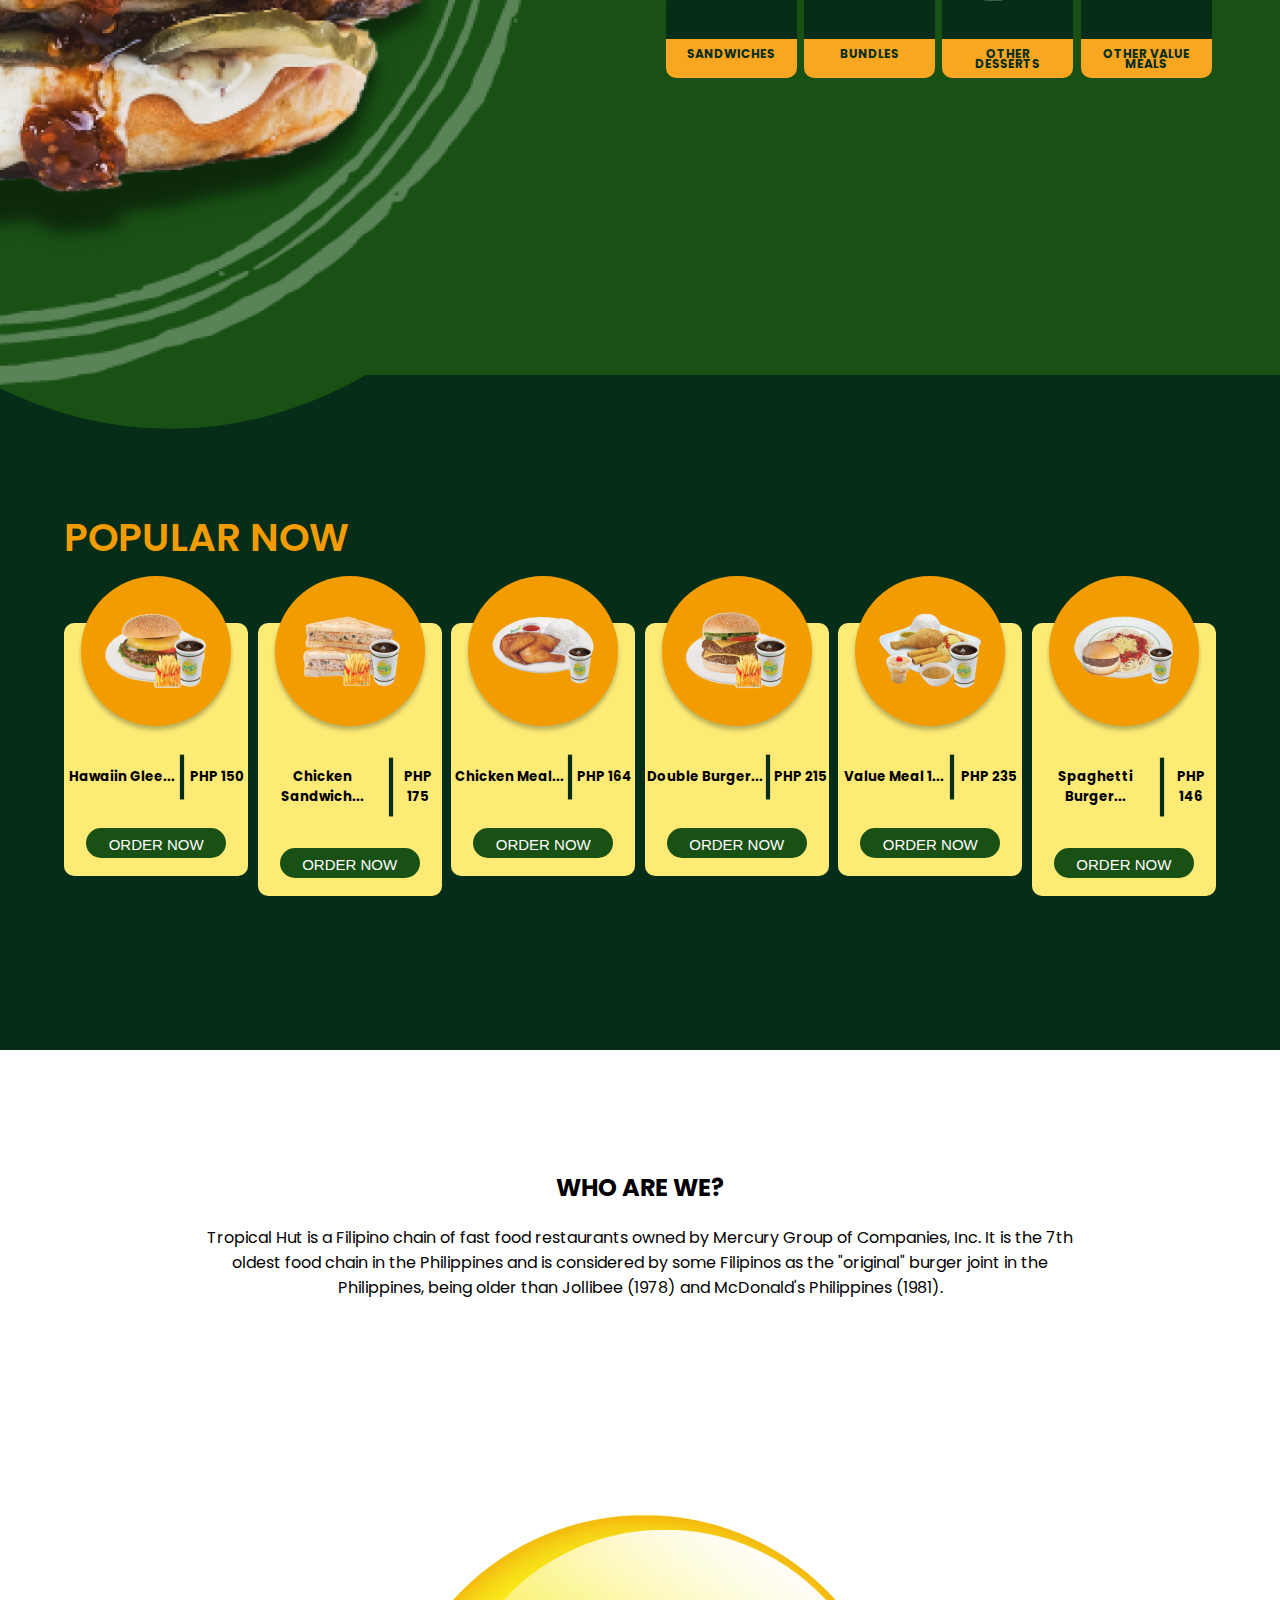
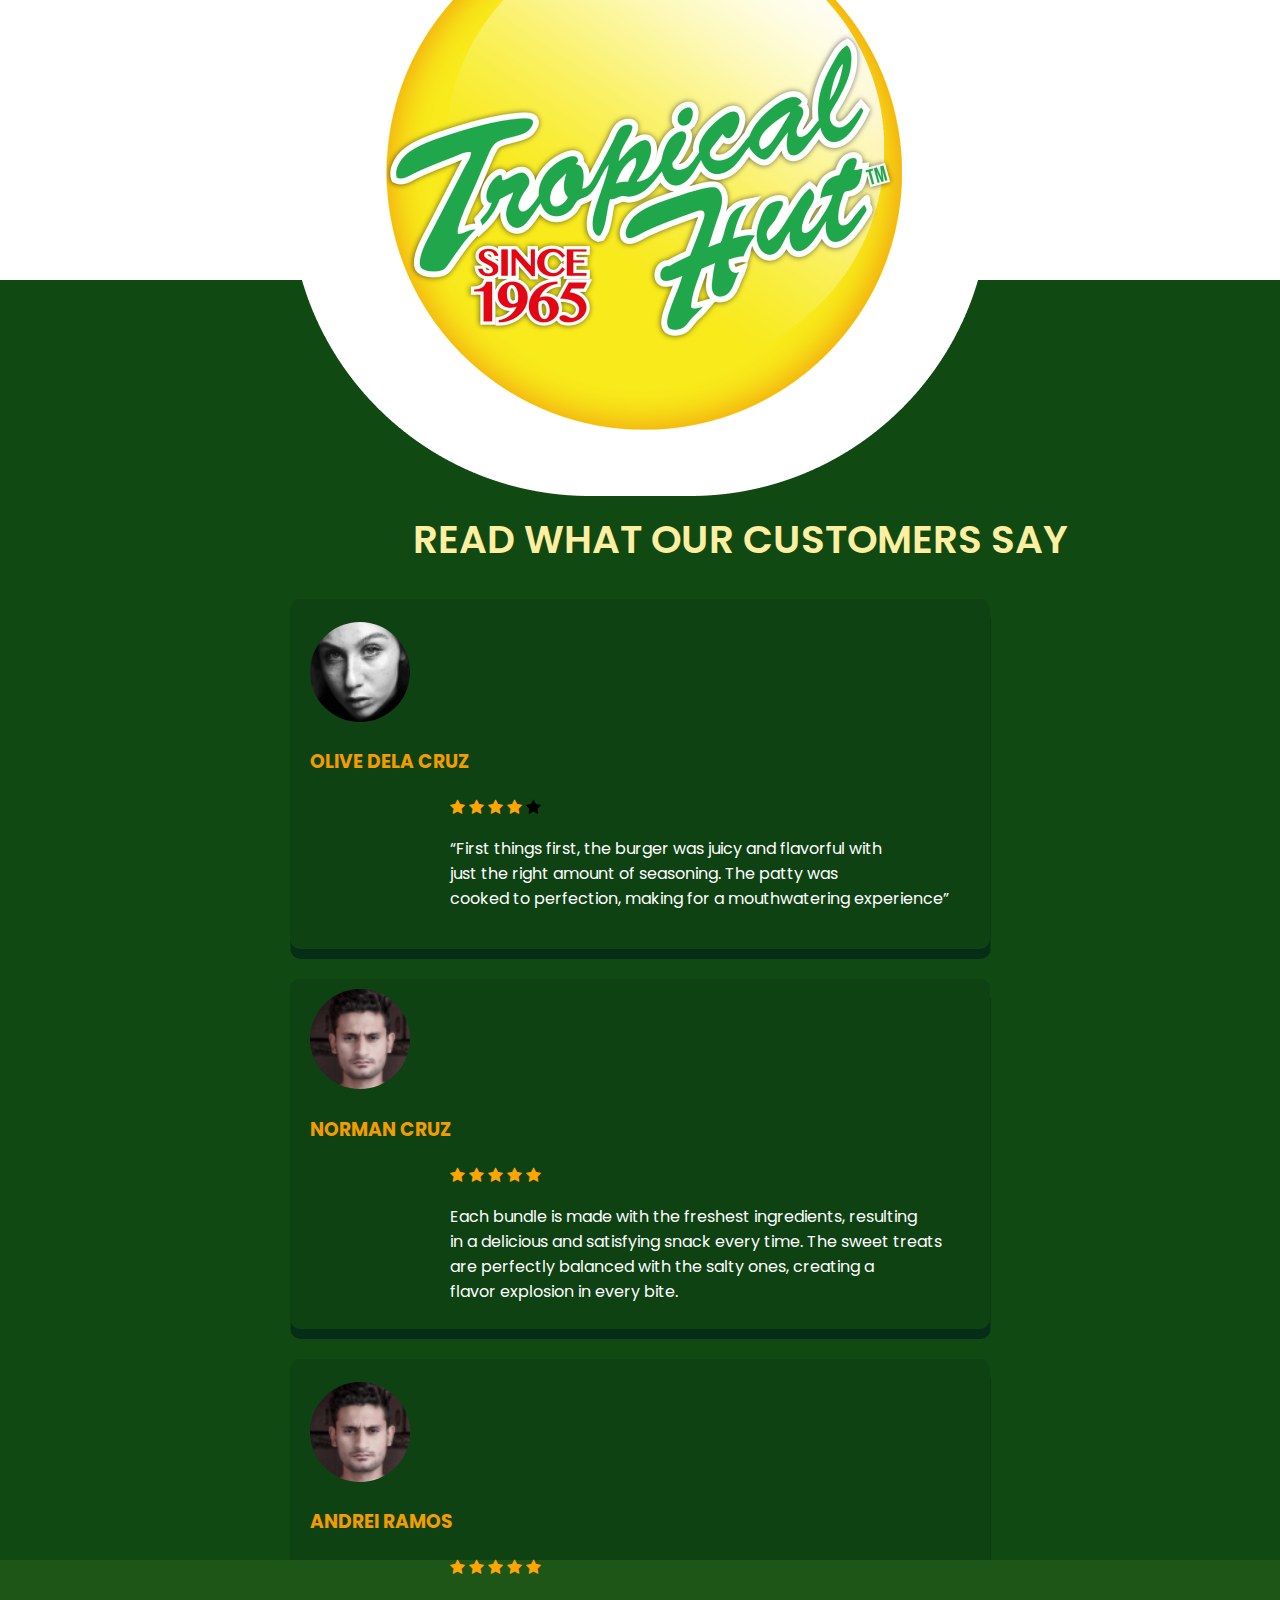
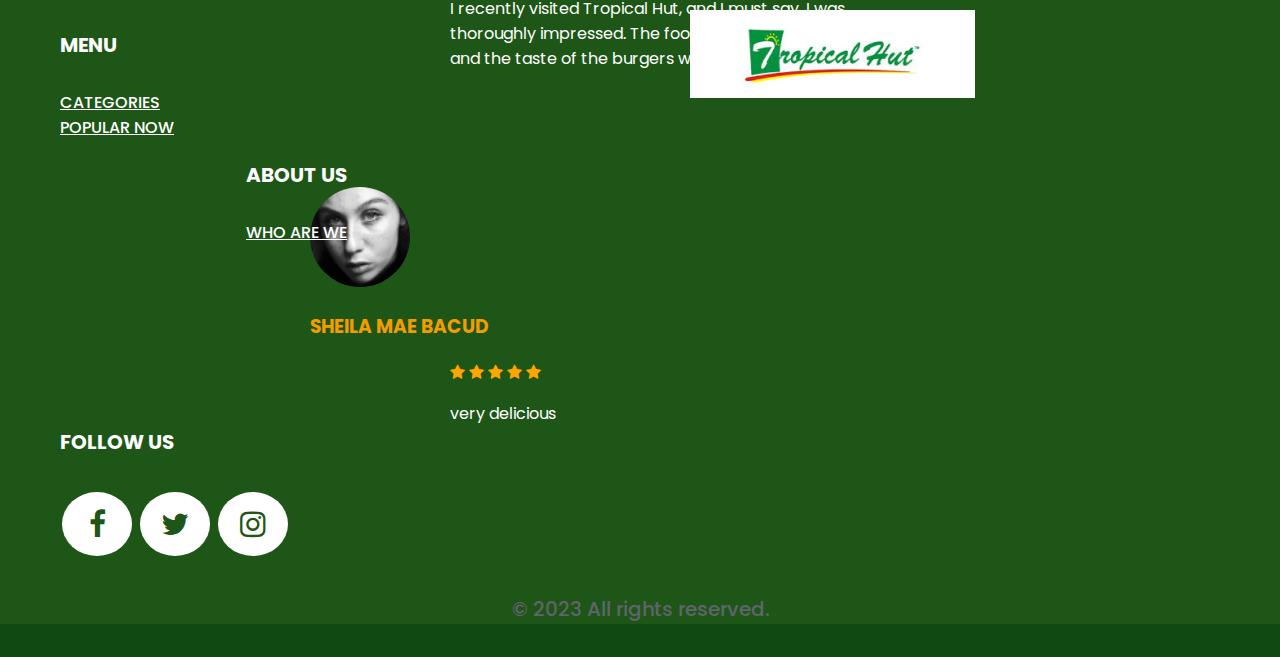
==== commit 1b3b0d25: "Update index.html" ====
--- a/index.html
+++ b/index.html
@@ -32,6 +32,7 @@
     <li><a href="account.html">SIGN IN</a></li>
    </ul>
   </nav>
+
   
   <div class="home">
 
@@ -53,22 +54,22 @@
         <div class="categories-container-row">
 
           <div class="categories-container-item">
-            <div class="img-bg"><img src="imgs/home/cat-1.png" alt="category image 1"></div> 
+            <div class="img-bg" onclick="location.href='menu.html#burger-section'"><img src="imgs/home/cat-1.png" alt="category image 1"></div> 
               <h3>BURGER</h3>
           </div>
 
           <div class="categories-container-item">
 
-            <div class="img-bg"><img src="imgs/home/cat-2.png" alt="category image 2"></div> 
+            <div class="img-bg" onclick="location.href='menu.html#pasta-section'"><img src="imgs/home/cat-2.png" alt="category image 2"></div> 
             <h3>PASTA & CHICKEN</h3>
           </div>
 
           <div class="categories-container-item">
-            <div class="img-bg"><img src="imgs/home/cat-3.png" alt="category image 3"></div> 
+            <div class="img-bg" onclick="location.href='menu.html#rice-section'"><img src="imgs/home/cat-3.png" alt="category image 3"></div> 
               <h3>RICE MEALS</h3>
           </div>
           <div class="categories-container-item">
-            <div class="img-bg"><img src="imgs/home/cat-4.png" alt="category image 4"></div> 
+            <div class="img-bg" onclick="location.href='menu.html#beverages-section'"><img src="imgs/home/cat-4.png" alt="category image 4"></div> 
               <h3>BEVERAGES</h3>
           </div>
         </div>
@@ -76,21 +77,21 @@
         <!-- CATEGORIES ROW 2 -->
           <div class="categories-container-row">
             <div class="categories-container-item">
-              <div class="img-bg"><img src="imgs/home/cat-5.png" alt="category image 5"></div> 
+              <div class="img-bg" onclick="location.href='menu.html#sandwiches-section'"><img src="imgs/home/cat-5.png" alt="category image 5"></div> 
                 <h3>SANDWICHES</h3>
             </div>
   
             <div class="categories-container-item">
-              <div class="img-bg"><img src="imgs/home/cat-3.png" alt="category image 6"></div> 
+              <div class="img-bg" onclick="location.href='menu.html#four-section'"><img src="imgs/home/cat-3.png" alt="category image 6"></div> 
               <h3>BUNDLES</h3>
             </div>
   
             <div class="categories-container-item">
-              <div class="img-bg"><img src="imgs/home/cat-7.png" alt="category image 7"></div> 
+              <div class="img-bg" onclick="location.href='menu.html#desserts-section'"><img src="imgs/home/cat-7.png" alt="category image 7"></div> 
               <h3>OTHER DESSERTS</h3>
             </div>
             <div class="categories-container-item">
-              <div class="img-bg"><img src="imgs/home/cat-8.png" alt="category image 8"></div> 
+              <div class="img-bg" onclick="location.href='menu.html#value-section'"><img src="imgs/home/cat-8.png" alt="category image 8"></div> 
               <h3>OTHER VALUE MEALS</h3>
             </div>
           </div>
@@ -107,9 +108,9 @@
         <div class="popular-item">
           <div class="img-bg"><img src="imgs/menu/burg-5.png" alt="Popular item 1"></div>
           <div class="popular-item-box">
-            <h5 id="popular-item-name">ITEM1 HERE</h5>
-            <div class="vl"></div>
-            <h5 id="popular-item-price">PRICE</h5>
+            <h5 id="popular-item-name">Hawaiin Glee...</h5>
+            <div class="vl"></div>
+            <h5 id="popular-item-price">PHP 150</h5>
           </div>
           <button class="btn">ORDER NOW</button>
         </div>
@@ -118,9 +119,9 @@
         <div class="popular-item">
           <div class="img-bg"><img src="imgs/menu/sandwich-4.png" alt="Popular item 2"></div>
           <div class="popular-item-box">
-            <h5 id="popular-item-name">ITEM2 HERE</h5>
-            <div class="vl"></div>
-            <h5 id="popular-item-price">PRICE</h5>
+            <h5 id="popular-item-name">Chicken Sandwich...</h5>
+            <div class="vl"></div>
+            <h5 id="popular-item-price">PHP 175</h5>
           </div>
           <button class="btn">ORDER NOW</button>
         </div>
@@ -128,9 +129,9 @@
         <div class="popular-item">
           <div class="img-bg"><img src="imgs/menu/pasta-12.png" alt="Popular item 3"></div>
           <div class="popular-item-box">
-            <h5 id="popular-item-name">ITEM3 HERE</h5>
-            <div class="vl"></div>
-            <h5 id="popular-item-price">PRICE</h5>
+            <h5 id="popular-item-name">Chicken Meal...</h5>
+            <div class="vl"></div>
+            <h5 id="popular-item-price">PHP 164</h5>
           </div>
           <button class="btn">ORDER NOW</button>
         </div>
@@ -138,9 +139,9 @@
         <div class="popular-item">
           <div class="img-bg"><img src="imgs/menu/burg-3.png" alt="Popular item 4"></div>
           <div class="popular-item-box">
-            <h5 id="popular-item-name">ITEM4 HERE</h5>
-            <div class="vl"></div>
-            <h5 id="popular-item-price">PRICE</h5>
+            <h5 id="popular-item-name">Double Burger...</h5>
+            <div class="vl"></div>
+            <h5 id="popular-item-price">PHP 215</h5>
           </div>
           <button class="btn">ORDER NOW</button>
         </div>
@@ -148,9 +149,9 @@
         <div class="popular-item">
           <div class="img-bg"><img src="imgs/menu/value-1.png" alt="Popular item 5"></div> 
           <div class="popular-item-box">
-            <h5 id="popular-item-name">ITEM5 HERE</h5>
-            <div class="vl"></div>
-            <h5 id="popular-item-price">PRICE</h5>
+            <h5 id="popular-item-name">Value Meal 1...</h5>
+            <div class="vl"></div>
+            <h5 id="popular-item-price">PHP 235</h5>
           </div>
           <button class="btn">ORDER NOW</button>
         </div>
@@ -158,9 +159,9 @@
         <div class="popular-item">
           <div class="img-bg"><img src="imgs/menu/pasta-9.png" alt="Popular item 6"></div> 
           <div class="popular-item-box">
-            <h5 id="popular-item-name">ITEM6 HERE</h5>
-            <div class="vl"></div>
-            <h5 id="popular-item-price">PRICE</h5>
+            <h5 id="popular-item-name">Spaghetti Burger...</h5>
+            <div class="vl"></div>
+            <h5 id="popular-item-price">PHP 146</h5>
           </div>
           <button class="btn">ORDER NOW</button>
         </div>
@@ -173,6 +174,7 @@
     <section class="who-section" id="who-section">
       <h2>WHO ARE WE?</h2>
 
+      
       <div class="who-paragraph">
         <p id="who-paragraph-content">
           Tropical Hut is a Filipino chain of fast food restaurants owned by Mercury Group of Companies, 
@@ -189,86 +191,96 @@
     <!-- CUSTOMER SECTION -->
     <section class="customer-section"> 
       <h2>READ WHAT OUR CUSTOMERS SAY</h2>
+    
       <div class="customer-container">
-        <div class="container">
-        <div class="customer-container-left">
-          <div class="customer-review">
-            <div class="face">
-            <img src="imgs/home/face3.jpg">
+
+        <div class="row">
+          <div class="customer-container-left">
+            <div class="customer-review">
+              <img src="imgs/home/customer-1.png">
+              
+              <div class="details">
               <h3>OLIVE DELA CRUZ</h3>
-            </div>
-            <div class="rate">
-            <span class="fa fa-star checked"></span>
-            <span class="fa fa-star checked"></span>
-            <span class="fa fa-star checked"></span>
-            <span class="fa fa-star checked"></span>
-            <span class="fa fa-star"></span>
-            </div>
-              <p id="paragraph-review">
-                “First things first, the burger was juicy and flavorful with <br> just the right amount of seasoning. 
-                The patty was <br> cooked to perfection, making for a mouthwatering experience”
-              </p>
-          </div>
-        </div>
-
-        <div class="customer-container-left">
-          <div class="customer-review">
-            <div class="face">
-            <img src="imgs/home/face1.jpeg">
-              <h3>NORMAN CRUZ</h3>
-            </div>
-            <div class="rate">
-            <span class="fa fa-star checked"></span>
-            <span class="fa fa-star checked"></span>
-            <span class="fa fa-star checked"></span>
-            <span class="fa fa-star checked"></span>
-            <span class="fa fa-star checked"></span>
-            </div>
-              <p id="paragraph-review">
-                Each bundle is made with the freshest ingredients, resulting <br> in a delicious and satisfying snack every time.
-                The sweet treats <br> are perfectly balanced with the salty ones, creating a <br> flavor explosion in every bite.
-              </p>
-          </div>
-        </div>
-        </div>
-        <div class="container">
-        <div class="customer-container-left">
-          <div class="customer-review">
-            <div class="face">
-            <img src="imgs/home/face2.jpeg">
-              <h3>ANDREI RAMOS</h3>
-            </div>
-            <div class="rate">
-            <span class="fa fa-star checked"></span>
-            <span class="fa fa-star checked"></span>
-            <span class="fa fa-star checked"></span>
-            <span class="fa fa-star checked"></span>
-            <span class="fa fa-star checked"></span>
-          </div>
-              <p id="paragraph-review">
-                I recently visited Tropical Hut, and I must say, I was <br> thoroughly impressed. The food was really delicious, 
-              <br>  and the taste of the burgers was especially delicious.
-              </p>
-          </div>
-        </div>
-
-        <div class="customer-container-left">
-          <div class="customer-review">
-            <div class="face">
-            <img src="imgs/home/face4.jpg">
-              <h3>SHEILA MAE BACUD</h3>
-            </div>
-            <div class="rate">
-            <span class="fa fa-star checked"></span>
-            <span class="fa fa-star checked"></span>
-            <span class="fa fa-star checked"></span>
-            <span class="fa fa-star checked"></span>
-            <span class="fa fa-star checked"></span>
-            </div>
-              <p id="paragraph-review">
-                very delicious
-              </p>
-          </div>
+                <div class="rate">
+                <span class="fa fa-star checked"></span>
+                <span class="fa fa-star checked"></span>
+                <span class="fa fa-star checked"></span>
+                <span class="fa fa-star checked"></span>
+                <span class="fa fa-star"></span>
+                </div>
+                  <p id="paragraph-review">
+                    “First things first, the burger was juicy and flavorful with <br> just the right amount of seasoning. 
+                    The patty was <br> cooked to perfection, making for a mouthwatering experience”
+                  </p>
+                </div>
+            </div>
+          </div>
+
+          <div class="customer-container-left">
+              <div class="customer-review">
+                <img src="imgs/home/customer-2.png">
+                  
+                <div class="details">
+                  <h3>NORMAN CRUZ</h3>
+                <div class="rate">
+                <span class="fa fa-star checked"></span>
+                <span class="fa fa-star checked"></span>
+                <span class="fa fa-star checked"></span>
+                <span class="fa fa-star checked"></span>
+                <span class="fa fa-star checked"></span>
+                </div>
+                  <p id="paragraph-review">
+                    Each bundle is made with the freshest ingredients, resulting <br> in a delicious and satisfying snack every time.
+                    The sweet treats <br> are perfectly balanced with the salty ones, creating a <br> flavor explosion in every bite.
+                  </p>
+                </div>
+              </div>
+          </div>
+        </div>
+
+          <div class="row">
+            <div class="customer-container-left">
+                <div class="customer-review">
+                  <img src="imgs/home/customer-2.png">
+                    
+                  <div class="details">
+                    <h3>ANDREI RAMOS</h3>
+                  <div class="rate">
+                  <span class="fa fa-star checked"></span>
+                  <span class="fa fa-star checked"></span>
+                  <span class="fa fa-star checked"></span>
+                  <span class="fa fa-star checked"></span>
+                  <span class="fa fa-star checked"></span>
+                  </div>
+                    <p id="paragraph-review">
+                      I recently visited Tropical Hut, and I must say, I was <br> thoroughly impressed. The food was really delicious, 
+                    <br>  and the taste of the burgers was especially delicious.
+                    </p>
+                  </div>
+              </div>
+            </div>
+
+            <div class="customer-container-left">
+                <div class="customer-review">
+
+                    <img src="imgs/home/customer-1.png">
+                    <div class="details">
+                    <h3>SHEILA MAE BACUD</h3>
+
+                    <div class="rate">
+                      <span class="fa fa-star checked"></span>
+                      <span class="fa fa-star checked"></span>
+                      <span class="fa fa-star checked"></span>
+                      <span class="fa fa-star checked"></span>
+                      <span class="fa fa-star checked"></span>
+                    </div>
+
+                      <p id="paragraph-review">
+                        very delicious
+                      </p>
+                    </div>
+                </div>
+            </div>
         </div>
       </div>
       
@@ -277,27 +289,35 @@
     <!-- FOOTER SECTION -->
     <section class="footer-section"> 
         <div class="footer-container">
-          <div class="footer-menu">
-            <h3>MENU</h3>
-            <a href="menu.html">CATEGORIES</a><br>
-            <a href="#popular-now">POPULAR NOW</a>
-          </div>
-
-          <div class="footer-about">
-            <h3>ABOUT US</h3>
-            <a href="#who-section">WHO ARE WE</a>
-          </div>
-
-          <div class="footer-follow">
-            <h3>FOLLOW US</h3>
-            <div class="follow">
-            <i href="#" class="fa fa-facebook"></i>
-            <i href="#" class="fa fa-twitter"></i>
-            <i href="#" class="fa fa-instagram"></i>
-          </div>
-        </div>
-          <div class="topicalhut"><img src="imgs/footer-logo.png" alt="topicalhut">
-          </div>
+
+          <div class="footer-row">
+
+            <div class="footer-menu">
+              <h3>MENU</h3>
+              <a href="menu.html">CATEGORIES</a><br>
+              <a href="#popular-now">POPULAR NOW</a>
+            </div>
+
+            <div class="footer-about">
+              <h3>ABOUT US</h3>
+              <a href="#who-section">WHO ARE WE</a>
+            </div>
+
+            <div class="footer-follow">
+              <h3>FOLLOW US</h3>
+              <div class="follow">
+              <i href="#" class="fa fa-facebook"></i>
+              <i href="#" class="fa fa-twitter"></i>
+              <i href="#" class="fa fa-instagram"></i>
+              </div>
+            </div>
+          
+          </div>
+
+          <div class="topicalhut">
+            <img src="imgs/footer-logo.png" alt="topicalhut">
+          </div>
+
         </div>
         <h5>© 2023 All rights reserved.<h5>
     </section>
--- a/styles.css
+++ b/styles.css
@@ -16,24 +16,31 @@
   top: 0;
   left: 0;
   width: 100%;
-  height: 10vh;
+  height: auto;
   background-color: #1E5617;
   overflow: hidden;
   z-index: 999;
+  display: flex;
+  justify-content: space-around;
 }
 
 nav ul {
   margin: 0;
-  padding-right: 200px;
   list-style: none;
   text-align: right;
+  display: flex;
+  flex-direction: row;
+  width: 25%;
+  gap: 5px;
+  padding: 0;
+  justify-content: center;
+  padding-right: 50px;
 }
 
 nav li {
-  display: inline-block;
-  padding-right: 20px;
-  padding-top: 20px;
-}
+  margin: auto;
+}
+
 .search {
   width: 100%;
   position: relative;
@@ -49,18 +56,16 @@
   outline: none;
 }
 .wrap{
-  position: relative;
-    top: 0;
-    left: 0;
-    transform: none;
+  width: 40%;
+  margin: auto;
 }
 
 nav a {
-  display: block;
+  display: flex;
   color: white;
   text-align: center;
-  padding: 14px 16px;
   text-decoration: none;
+  padding: 5px;
 }
 
 nav a:hover {
@@ -68,6 +73,30 @@
   background-color: #FDE125;
   color: black;
 }
+
+.logo-box{
+  width: 25%;
+}
+
+.logo-box .img-bg{
+  background: #FDE125;
+  border-radius: 0px 0px 10px 10px;
+  width: fit-content;
+  padding: 0 7%;
+  height: 85%;
+  margin-left: 50px;
+}
+
+.logo-box img{
+  width: 100%;
+  height: 100%;
+  object-fit: cover;
+}
+
+nav .img-bg:hover{
+  cursor: pointer;
+}
+
 
 /* NAVIGATION BAR  - END */
 
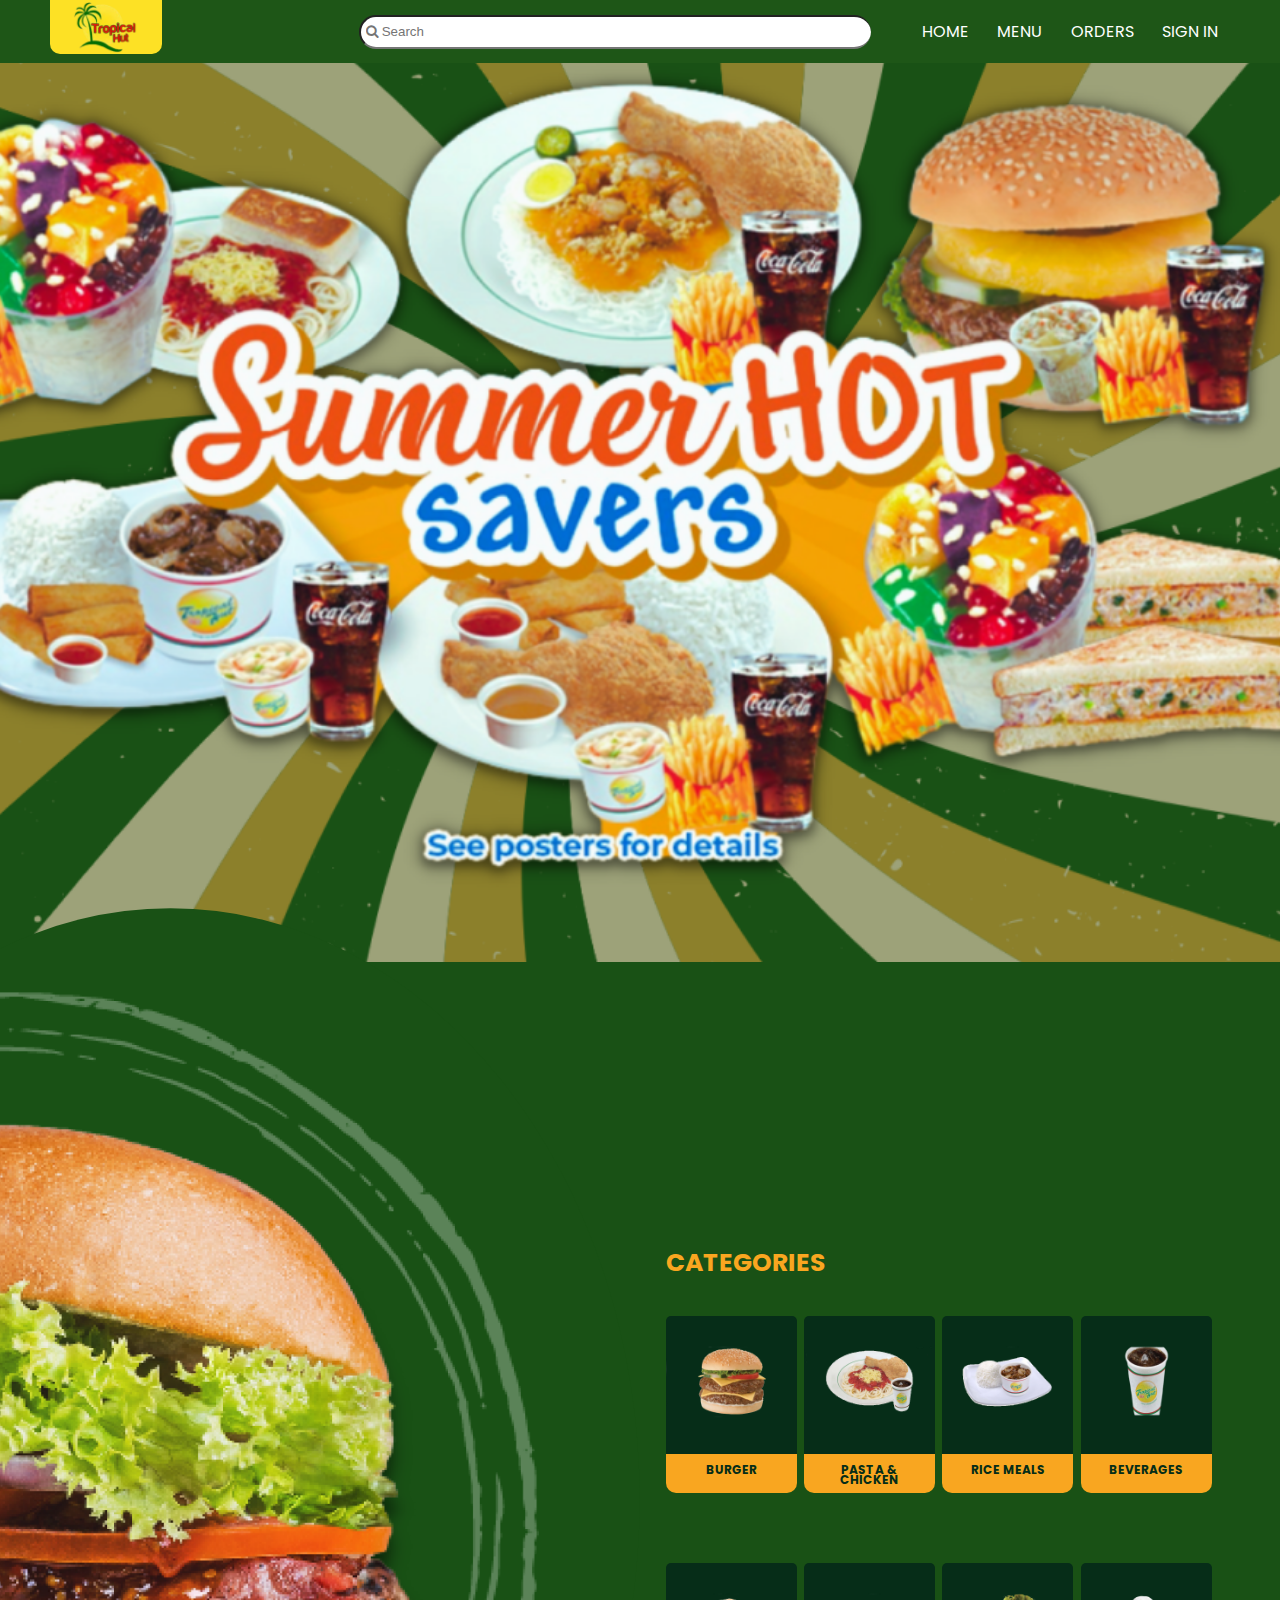
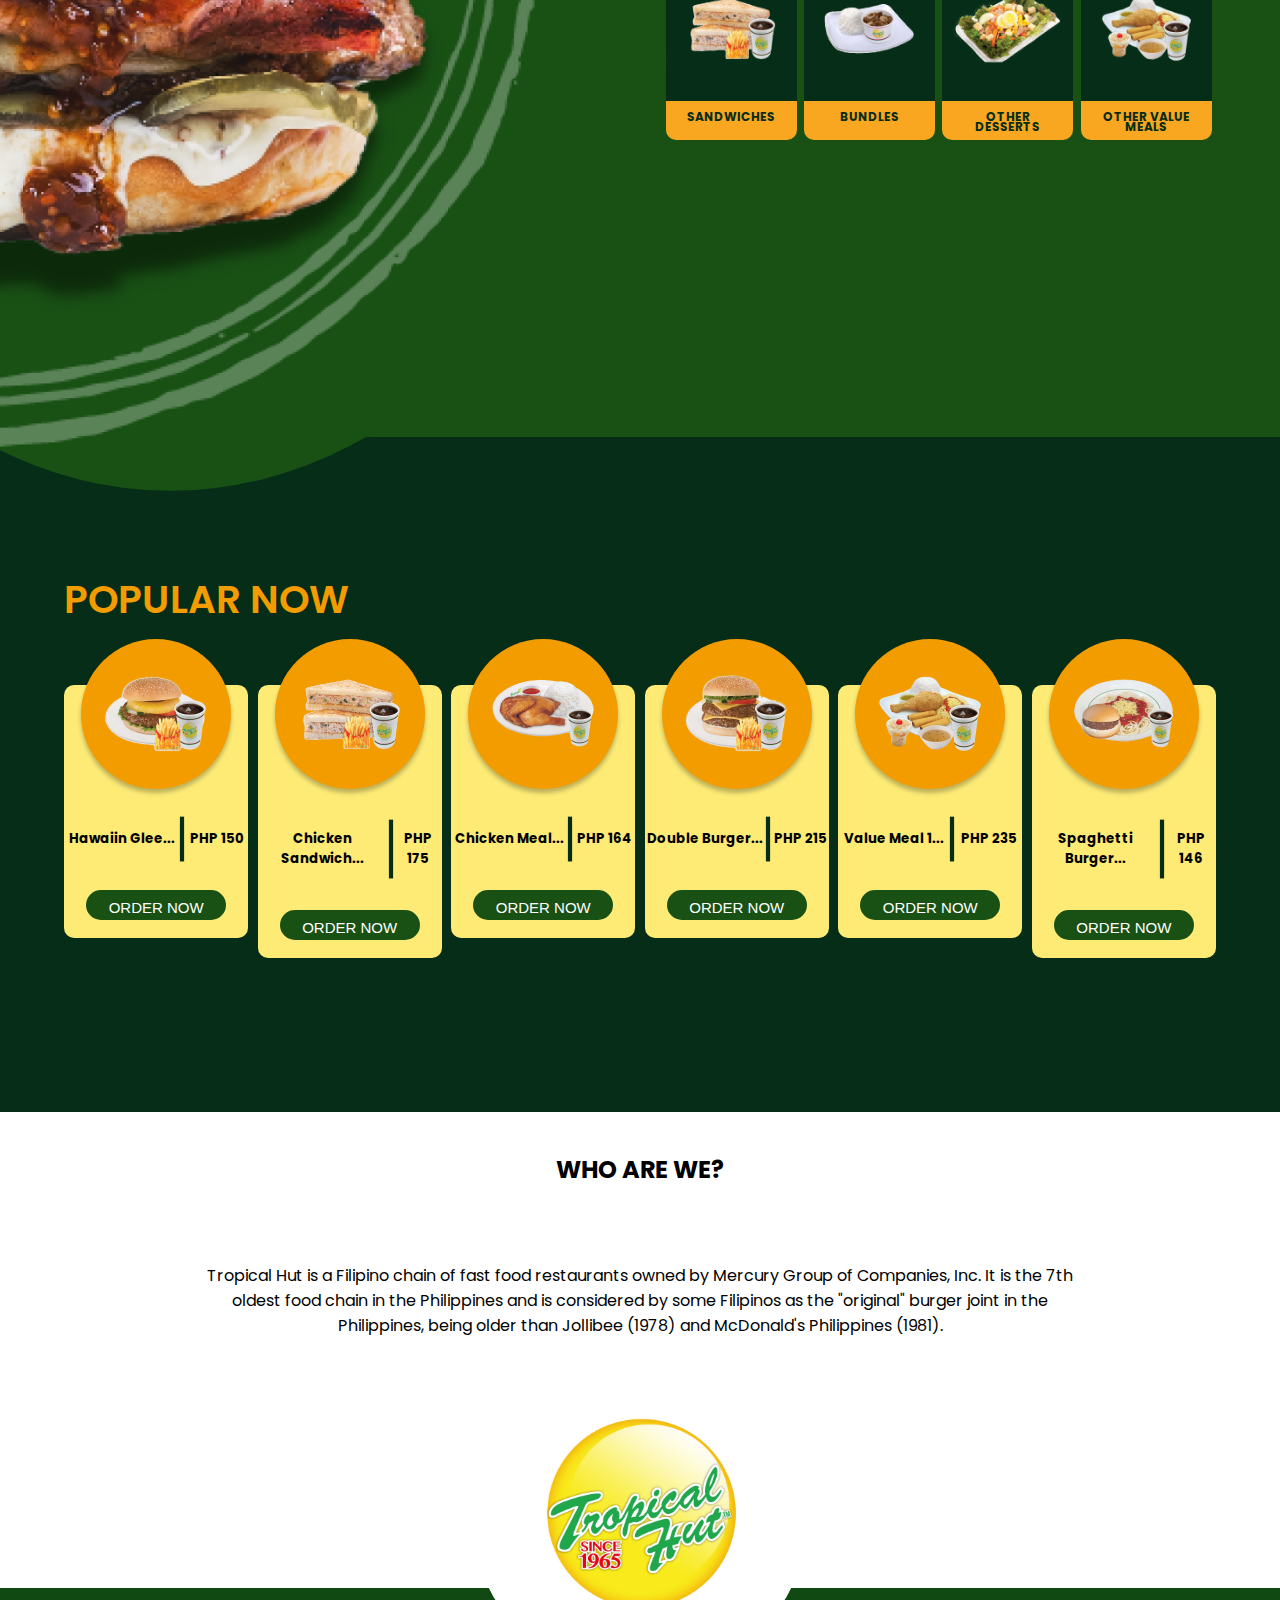
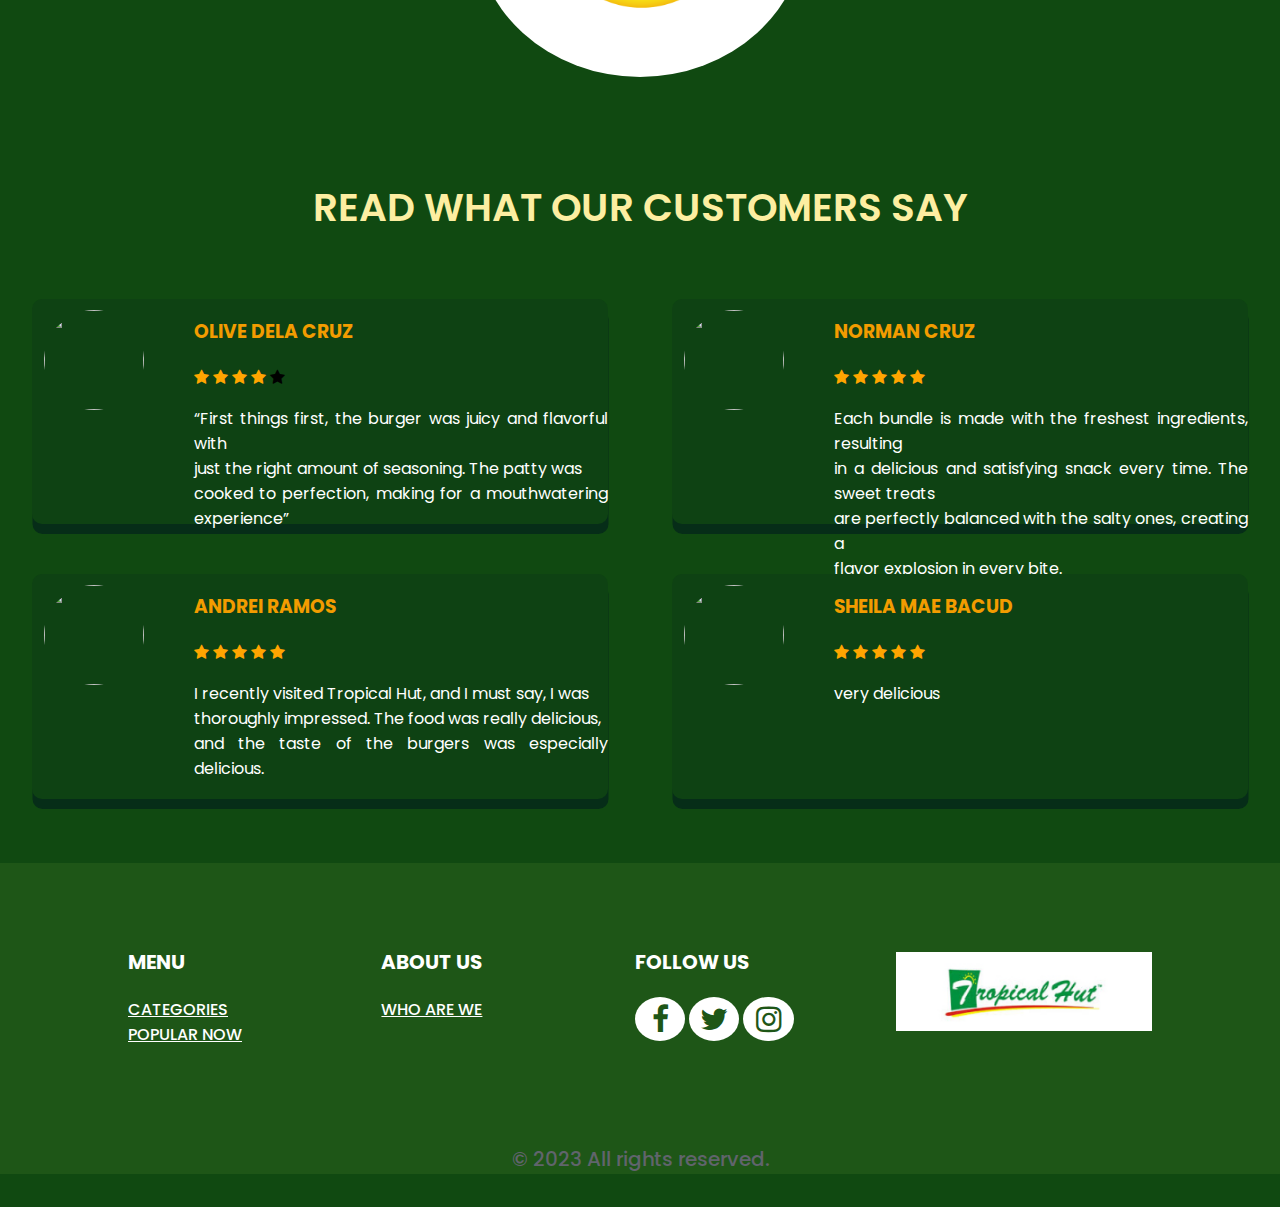
==== commit 82b67f04: "Update index.html" ====
--- a/index.html
+++ b/index.html
@@ -197,7 +197,7 @@
         <div class="row">
           <div class="customer-container-left">
             <div class="customer-review">
-              <img src="imgs/home/customer-1.png">
+              <img src="imgs/home/face-1.jpeg">
               
               <div class="details">
               <h3>OLIVE DELA CRUZ</h3>
@@ -218,7 +218,7 @@
 
           <div class="customer-container-left">
               <div class="customer-review">
-                <img src="imgs/home/customer-2.png">
+                <img src="imgs/home/face-2.jpeg">
                   
                 <div class="details">
                   <h3>NORMAN CRUZ</h3>
@@ -241,7 +241,7 @@
           <div class="row">
             <div class="customer-container-left">
                 <div class="customer-review">
-                  <img src="imgs/home/customer-2.png">
+                  <img src="imgs/home/face-3.jpeg">
                     
                   <div class="details">
                     <h3>ANDREI RAMOS</h3>
@@ -263,7 +263,7 @@
             <div class="customer-container-left">
                 <div class="customer-review">
 
-                    <img src="imgs/home/customer-1.png">
+                    <img src="imgs/home/face-4.jpeg">
                     <div class="details">
                     <h3>SHEILA MAE BACUD</h3>
 
--- a/styles.css
+++ b/styles.css
@@ -1,15 +1,11 @@
 @import url('https://fonts.googleapis.com/css2?family=Poppins&display=swap');
 
-
-/* BODY - START */
 
 body{
   margin: 0;
-  font-family: 'Poppins';
+  font-family: 'Poppins', sans-serif;
   background: #104911;
 }
-
-/* BODY - END */
 
 nav {
   position: fixed;
@@ -94,16 +90,14 @@
 }
 
 nav .img-bg:hover{
-  cursor: pointer;
-}
-
-
-/* NAVIGATION BAR  - END */
+  cursor:pointer;
+}
 
 /* HOMEPAGE - START*/
 
   /* Home Section */
   .home-section{
+    margin-top: 62.4px;
     height: 100vh;
     background: white;
   }
@@ -301,95 +295,12 @@
     scale: 0.7;
   }
 
-/*Start of Who Section*/
-.who-section{
-    text-align: center;
-    justify-content: center;
-    padding: 100px;
-    display: block;
-    height: 70vh;
-    background: #fff;
-}
-.who-section .who-tropical-logo{
-  padding-top: 180px;
-}
-/*End of Who Section*/
-
-/*Start of Customer Section*/
-.customer-section{
-  padding-top: 100px;
-  background: #104911;
-  padding: 100px;
-  height: 120vh;
-  justify-content: center;
-}
-.customer-section h2{
-  text-align: center;
-  font-weight: 600;
-  font-size: 39px;
-  line-height: 55px;
-  color: #FDEEA1;
-  padding-top: 100px;
-  margin-left: 200px;
-}
-.customer-section h3{
-  color: #F29C00;
-}
-.customer-section .container{
-  display: inline-flex;
-  padding-bottom: 50px;
-  margin-left: 100px;
-}
-.customer-section .customer-container{
-  display: block;
-  margin:auto;
-  width: fit-content;
-
-}
-.customer-section img{
-width: 100px;
-height: 100px;
-border-radius: 50px;
-margin-right: 40px;
-}
-.customer-section .customer-review{
-margin-left: 20px;
-display: inline-block;
-}
-.customer-section .face{
-  display: flex;
-}
-.customer-section p{
-  padding-left: 140px;
-  color: #fff;
-}
-.customer-section .checked{
-  color: orange;
-}
-.customer-section .rate{
-  padding-left: 140px;
-}
-.customer-section .customer-container-left{
-    width: 700px;
-    height: 350px;
-    background: #0E4213;
-    margin:30px 10px;
-    display:flex;
-    flex-direction: column;
-    box-shadow: 0.5px 10px #062D18;
-    transition:0.3s ease-in-out;
-    margin-top: 10px;
-    justify-content: center;
-    text-align: justify;
-    border-radius: 10px;
-}
-/*End of Who Section*/
-
 
 /*--MENU--*/
 
   /*Menu-Category*/
   .menu-section{
+    margin-top: 62.4px;
     background: #01411E;
     box-shadow: 0px 4px 4px rgba(0, 0, 0, 0.25);
     display: flex;
@@ -422,6 +333,11 @@
     flex-direction: column;
   }
 
+  .menu-section .menu-card:hover{
+    cursor: pointer;
+    transform: scale(1.1);
+  }
+
   .menu-card{
     border-radius: 5px;
   }
@@ -474,6 +390,13 @@
     margin: 0;
     margin-top: 10px;
     font-size: clamp(0.4375rem, -0.5781rem + 3.25vw, 1.25rem);
+  }
+
+  #menu-page button:hover{
+    transform: scale(1.1);
+    background: #195115;
+    color: white;
+    cursor: pointer;
   }
   
   /*Burger*/
@@ -696,7 +619,7 @@
 
   .rice-card{
     width: 24%;
-    background: #55A630;
+    background: #066C44;
     border-radius: 10px;  
     display: flex;
     justify-content: space-evenly;
@@ -745,7 +668,7 @@
   }
 
   .rice-section .img-container{
-    background: #55A630;
+    background: #066C44;
     box-shadow: 0px 4px 4px rgba(0, 0, 0, 0.25);
     border-radius: 50%;
     margin-top: -50%;
@@ -788,7 +711,7 @@
 
   .beverages-card{
     width: 24%;
-    background: #80B918;
+    background: #2A9046;
     border-radius: 10px;  
     display: flex;
     justify-content: space-evenly;
@@ -837,7 +760,7 @@
   }
 
   .beverages-section .img-container{
-    background: #80B918;
+    background: #2A9046;
     box-shadow: 0px 4px 4px rgba(0, 0, 0, 0.25);
     border-radius: 50%;
     margin-top: -50%;
@@ -854,7 +777,7 @@
     font-weight: 700;
     font-size: clamp(1.25rem, 0.7031rem + 1.75vw, 1.6875rem);
     color: #F9A620;
-    background: #01411E;
+    background: #066C44;
     border-radius: 70px;
     width: fit-content;
     padding: 1% 2%;
@@ -880,7 +803,7 @@
 
   .sandwiches-card{
     width: 24%;
-    background: #AACC00;
+    background: #066C44;
     border-radius: 10px;  
     display: flex;
     justify-content: space-evenly;
@@ -929,7 +852,7 @@
   }
 
   .sandwiches-section .img-container{
-    background: #AACC00;
+    background: #066C44;
     box-shadow: 0px 4px 4px rgba(0, 0, 0, 0.25);
     border-radius: 50%;
     margin-top: -50%;
@@ -972,7 +895,7 @@
   
     .four-card{
       width: 24%;
-      background: #BFD200;
+      background: #2A9046;
       border-radius: 10px;  
       display: flex;
       justify-content: space-evenly;
@@ -1021,7 +944,7 @@
     }
   
     .four-section .img-container{
-      background: #BFD200;
+      background: #2A9046;
       box-shadow: 0px 4px 4px rgba(0, 0, 0, 0.25);
       border-radius: 50%;
       margin-top: -50%;
@@ -1064,7 +987,7 @@
   
     .six-card{
       width: 24%;
-      background: #D4D700;
+      background: #066C44;
       border-radius: 10px;  
       display: flex;
       justify-content: space-evenly;
@@ -1113,7 +1036,7 @@
     }
   
     .six-section .img-container{
-      background: #D4D700;
+      background: #066C44;
       box-shadow: 0px 4px 4px rgba(0, 0, 0, 0.25);
       border-radius: 50%;
       margin-top: -50%;
@@ -1157,7 +1080,7 @@
   
     .desserts-card{
       width: 24%;
-      background: #DDDF00;
+      background: #2A9046;
       border-radius: 10px;  
       display: flex;
       justify-content: space-evenly;
@@ -1206,7 +1129,7 @@
     }
   
     .desserts-section .img-container{
-      background: #DDDF00;
+      background: #2A9046;
       box-shadow: 0px 4px 4px rgba(0, 0, 0, 0.25);
       border-radius: 50%;
       margin-top: -50%;
@@ -1249,7 +1172,7 @@
   
     .value-card{
       width: 24%;
-      background: #EAEB1F;
+      background: #066C44;
       border-radius: 10px;  
       display: flex;
       justify-content: space-evenly;
@@ -1298,217 +1221,133 @@
     }
   
     .value-section .img-container{
-      background: #EAEB1F;
+      background: #066C44;
       box-shadow: 0px 4px 4px rgba(0, 0, 0, 0.25);
       border-radius: 50%;
       margin-top: -50%;
       scale: 0.7;
     }
 
-  @media screen and (max-width:1120px) {
-    .categories-container h3{
-      height: 15%;
-    }
-
-    .home-section{
-      height: 50vh;
-    }
-
-    .burger-section p{
-    height: 60px;
-    }
-
-    .pasta-section p{
-      height: 60px;
-    }
-
-    .rice-section p{
-      height: 60px;
-    }
-
-    .beverages-section p{
-      height: 60px;
-    }
-
-    .sandwiches-section p{
-      height: 60px;
-    }
-
-    .four-section p{
-      height: 60px;
-    }
-
-    .six-section p{
-      height: 60px;
-    }
-
-    .desserts-section p{
-      height: 60px;
-    }
-
-    .value-section p{
-      height: 60px;
-    }
-  }
-
-  @media screen and (max-width:850px) {
-
-    .categories-burger{
-      visibility: hidden;
-      width: 0;
-    }
-
-    .categories-container{
-      width: 100%;
-      margin: 0;
-    }
-
-    .categories-container h3{
-      height: 20px;
-    }
-
-    .home-section{
-      height: 25vh;
-    }
-
-    .burger-section p{
-    height: 80px;
-    }
-
-    .pasta-section p{
-      height: 80px;
-    }
-
-    .rice-section p{
-      height: 80px;
-    }
-
-    .beverages-section p{
-      height: 80px;
-    }
-
-    .sandwiches-section p{
-      height: 80px;
-    }
-
-    .four-section p{
-      height: 80px;
-    }
-
-    .six-section p{
-      height: 80px;
-    }
-
-    .desserts-section p{
-      height: 80px;
-    }
-
-    .value-section p{
-      height: 80px;
-    }
-  }
-
-
-
-/*Start of Footer Section*/
-.footer-section{
-  display: block;
-  height: fit-content;
-  background: #1E5617;
-}
-
-.footer-section .footer-menu{
-  text-decoration: none;
-  width: fit-content;
-  height: fit-content;
-  display: inline-block
-}
-.footer-section .footer-about{
-  width: 258px;
-    height: 247px;
-    display: block;
-    text-align: left;
-    margin: auto;
-    padding: 0 50px;
-}
-.footer-section .footer-container{
-  width: fit-content;
-  height: fit-content;
+
+
+/*Start of Who Section*/
+.who-section{
+  text-align: center;
+  justify-content: space-evenly;
   display: flex;
-  margin: auto;
-  padding-top: 50px;
-  padding-right: 340px;
-}
-.footer-section h5{
-  text-align: center;
-  height: fit-content;
-  font-weight: 500;
-  font-size: 20px;
-  line-height: 30px;
-  color: #60646C;
-}
-.footer-section h3{
-  font-weight: 700;
-  font-size: 20px;
-  line-height: 30px;
-  padding-bottom: 10px;
-  color: #FFF;
-}
-.footer-section a{
-    font-weight: 500;
-    font-size: 16px;
-    line-height: 24px;
-    text-align: justify;
-    width: fit-content;
-    color: white;  
-    margin: auto;
-}
-.footer-section i{
-  font-weight: 500;
-  font-size: 16px;
-  line-height: 24px;
+  flex-direction: column;
+  height: auto;
+  background: #fff;
+}
+
+.who-paragraph{
+  height: 30%;
+  padding: 20px 0;
+}
+
+.who-section h2{
+  height: 30%;
+  padding: 20px 0;
+}
+
+.who-section .who-tropical-logo{
+  height: 40%;
+  width: 20%;
+  margin: 0 auto -7% auto;
+  background: white;
+  border-radius: 50%;
+  padding: 3%;
+}
+
+.who-section img{
+  width: 100%;
+  height: 100%;
+}
+
+/*End of Who Section*/
+
+/*Start of Customer Section*/
+.customer-section{
+width: 100%;
+background: #104911;
+height: auto;
+justify-content: space-evenly;
+padding: 5% 0;
+margin-top: 5%;
+}
+
+.customer-section h2{
+text-align: center;
+font-weight: 600;
+font-size: 39px;
+line-height: 55px;
+color: #FDEEA1;
+margin: 5% 0;
+height: 10%;
+}
+
+.customer-section .row{
+display: flex;
+height: 50%;
+justify-content: space-around;
+}
+
+.customer-section .customer-container{
+display: flex;
+width: 100%;
+height: 85%;
+flex-direction: column;
+justify-content: space-between;
+gap: 50px;
+}
+
+.customer-section h3{
+  color: #F29C00;
+}
+  
+.customer-section img{
+width: 100px;
+height: 100px;
+border-radius: 50px;
+margin-left: 2%;
+margin-top: 2%;
+}
+
+.customer-section .customer-review{
+display: flex;
+gap: 50px;
+}
+
+.customer-section .details{
+  display: flex;
+  flex-direction: column;
+  height: 225px;
+  justify-content: start;
+}
+
+.customer-section p{
+color: #fff;
+}
+
+.customer-section .checked{
+color: orange;
+}
+
+
+.customer-section .customer-container-left{
+  width: 45%;
+  height: auto;
+  background: #0E4213;
+  display:flex;
+  flex-direction: column;
+  box-shadow: 0.5px 10px #062D18;
+  transition:0.3s ease-in-out;
+  justify-content: center;
   text-align: justify;
-  width: fit-content;
-  color: #1E5617;  
-  margin: auto;
-}
-.footer-section .footer-follow {
-  display: inline-block;
-  margin-right: 400px;
-}
-.footer-section .topicalhut{
-  width: 190px;
-}
-
-.footer-section .fa {
-    padding: 20px;
-    font-size: 30px;
-    width: 30px;
-    text-align: center;
-    text-decoration: none;
-    margin: 5px 2px;
-    border-radius: 50%;
-
-  }
-  
-  .fa:hover {
-      opacity: 0.7;
-  }
-  .fa-facebook {
-    background: #fff;
-  }
-  
-  .fa-twitter {
-    background: #fff;
-  }
-  
-  .fa-instagram {
-    background: #fff;
-  }
-
-.fa:hover {
-  opacity: 0.7;
-}
+  border-radius: 10px;
+}
+/*End of Who Section*/
+
 
 /* Start of Account */
 
@@ -1596,9 +1435,21 @@
 .order-section {
   border-collapse: collapse;
   width: 100%;
-  padding-top: 150px;
-  margin-left: 80px;
-}
+  margin-top: 62.4px;
+  padding: 2% 0;
+}
+
+.order-section .title{
+  font-style: normal;
+  font-weight: 700;
+  font-size: 36px;
+  line-height: 54px;
+  color: #F9A620;
+  margin-left: 3%;
+  width: fit-content;
+
+}
+
 .order-section th{
   border: 1px solid #ddd;
   padding: 8px;
@@ -1610,7 +1461,6 @@
   font-weight: 600;
   font-size: 39px;
   line-height: 100px;
-  margin-left: 80px;
 }
 .order-section h3{
   color: #fff;
@@ -1622,11 +1472,22 @@
 }
 .order-section .order-right{
   background-color: #062D18;
-  height: 1150px;
-  width: 600px;
-  margin-left: 100px;
+  height: auto;
+  width: 35%;
   border-radius: 10px;
 }
+
+.order-section .shipment-container{
+  padding-left: 5%;
+}
+
+.order-container{
+  width: 100%;
+  display: flex;
+  justify-content: space-around;
+  gap: 50px;
+}
+
 .order-section span{
   font-style: normal;
   font-weight: 100;
@@ -1635,9 +1496,10 @@
 }
 .order-section .order-right td{
   color: #fff;
+  width: fit-content;
 }
 .order-section .table-list{
-  width: 1000px;
+  width: 100%;
 }
 .order-section .table-summary{
   width: 600px;
@@ -1652,7 +1514,6 @@
 .order-section .order-right-bottom h4{
   display: block;
   color: #F29C00;
-  margin-left: 60px;
   font-size: 2ch;
 }
 .order-section .order-right-bottom h2{
@@ -1673,32 +1534,40 @@
   height: 250px; 
   width: 250px;
 }
-.order-section .table-list tr:hover{
+
+.order-section .order-left tr{
   background-color: #ddd;
-}
+  width: fit-content;
+}
+
 .order-section th{
   padding-top: 12px;
   padding-bottom: 12px;
   text-align: center;
   border: none;
+  width: 33%;
 }
 .order-section td{
   text-align: center;
   color: #0D2317;
   font-size: 2ch;
   font-weight: bold;
+  width: 33%;
+  padding: 0 3%;
 }
 .order-section .order-table-{
   display: flex;
+  width: 100%;
+  justify-content: space-around;
 }
 .order-section .order-left{
-  margin-bottom: 180px;
+  height: auto;
+  width: 55%;
 }
 #myform {
   text-align: center;
   padding: 5px;
   border: 1px dotted #ccc;
-  margin: 2%;
 }
 .qty {
   width: 70px;
@@ -1722,7 +1591,6 @@
 }
 .order-section .btn-container{
   justify-content: center;
-  padding-right: 100px;
 }
 
 .order-section button{
@@ -1757,3 +1625,217 @@
    color: #80B918;
   }
 /* End of Order */
+
+
+
+/*Start of Footer Section*/
+.footer-section{
+  display: block;
+  height: fit-content;
+  background: #1E5617;
+  width: 100%;
+}
+
+.footer-row{
+  display: flex;
+  width: 60%;
+}
+
+.footer-section .footer-menu{
+  text-decoration: none;
+  width: 33%;
+  height: auto;
+  display: inline-block;
+}
+.footer-section .footer-about{
+    width: 33%;
+    height: auto;
+    display: inline-block;
+    text-align: left;
+}
+.footer-section .footer-container{
+  width: 100%;
+  height: auto;
+  display: flex;
+  justify-content: center;
+  padding: 5% 0;
+}
+.footer-section h5{
+  text-align: center;
+  height: fit-content;
+  font-weight: 500;
+  font-size: 20px;
+  line-height: 30px;
+  color: #60646C;
+}
+.footer-section h3{
+  font-weight: 700;
+  font-size: 20px;
+  line-height: 30px;
+  color: #FFF;
+}
+.footer-section a{
+    font-weight: 500;
+    font-size: 16px;
+    line-height: 24px;
+    text-align: justify;
+    width: fit-content;
+    color: white;  
+    margin: auto;
+}
+.footer-section i{
+  font-weight: 500;
+  font-size: 16px;
+  line-height: 24px;
+  text-align: justify;
+  width: fit-content;
+  color: #1E5617;  
+  margin: auto;
+}
+.footer-section .footer-follow {
+  display: inline-block;
+  width: 33%;
+}
+.footer-section .topicalhut{
+  width: 20%;
+  margin-top: 2%;
+}
+
+.footer-section img{
+  width: 100%;
+  height: auto;
+}
+
+.footer-section .fa {
+    font-size: 30px;
+    width: 30px;
+    padding: 4%;
+    text-align: center;
+    text-decoration: none;
+    border-radius: 50%;
+
+  }
+  
+  .fa:hover {
+      opacity: 0.7;
+  }
+  .fa-facebook {
+    background: #fff;
+  }
+  
+  .fa-twitter {
+    background: #fff;
+  }
+  
+  .fa-instagram {
+    background: #fff;
+  }
+
+.fa:hover {
+  opacity: 0.7;
+}
+
+  @media screen and (max-width:1120px) {
+    .categories-container h3{
+      height: 15%;
+    }
+
+    .home-section{
+      height: 50vh;
+    }
+
+    .burger-section p{
+    height: 60px;
+    }
+
+    .pasta-section p{
+      height: 60px;
+    }
+
+    .rice-section p{
+      height: 60px;
+    }
+
+    .beverages-section p{
+      height: 60px;
+    }
+
+    .sandwiches-section p{
+      height: 60px;
+    }
+
+    .four-section p{
+      height: 60px;
+    }
+
+    .six-section p{
+      height: 60px;
+    }
+
+    .desserts-section p{
+      height: 60px;
+    }
+
+    .value-section p{
+      height: 60px;
+    }
+  }
+
+  @media screen and (max-width:850px) {
+
+    .categories-burger{
+      visibility: hidden;
+      width: 0;
+    }
+
+    .categories-container{
+      width: 100%;
+      margin: 0;
+    }
+
+    .categories-container h3{
+      height: 20px;
+    }
+
+    .home-section{
+      height: 25vh;
+    }
+
+    .burger-section p{
+    height: 80px;
+    }
+
+    .pasta-section p{
+      height: 80px;
+    }
+
+    .rice-section p{
+      height: 80px;
+    }
+
+    .beverages-section p{
+      height: 80px;
+    }
+
+    .sandwiches-section p{
+      height: 80px;
+    }
+
+    .four-section p{
+      height: 80px;
+    }
+
+    .six-section p{
+      height: 80px;
+    }
+
+    .desserts-section p{
+      height: 80px;
+    }
+
+    .value-section p{
+      height: 80px;
+    }
+  }
+
+
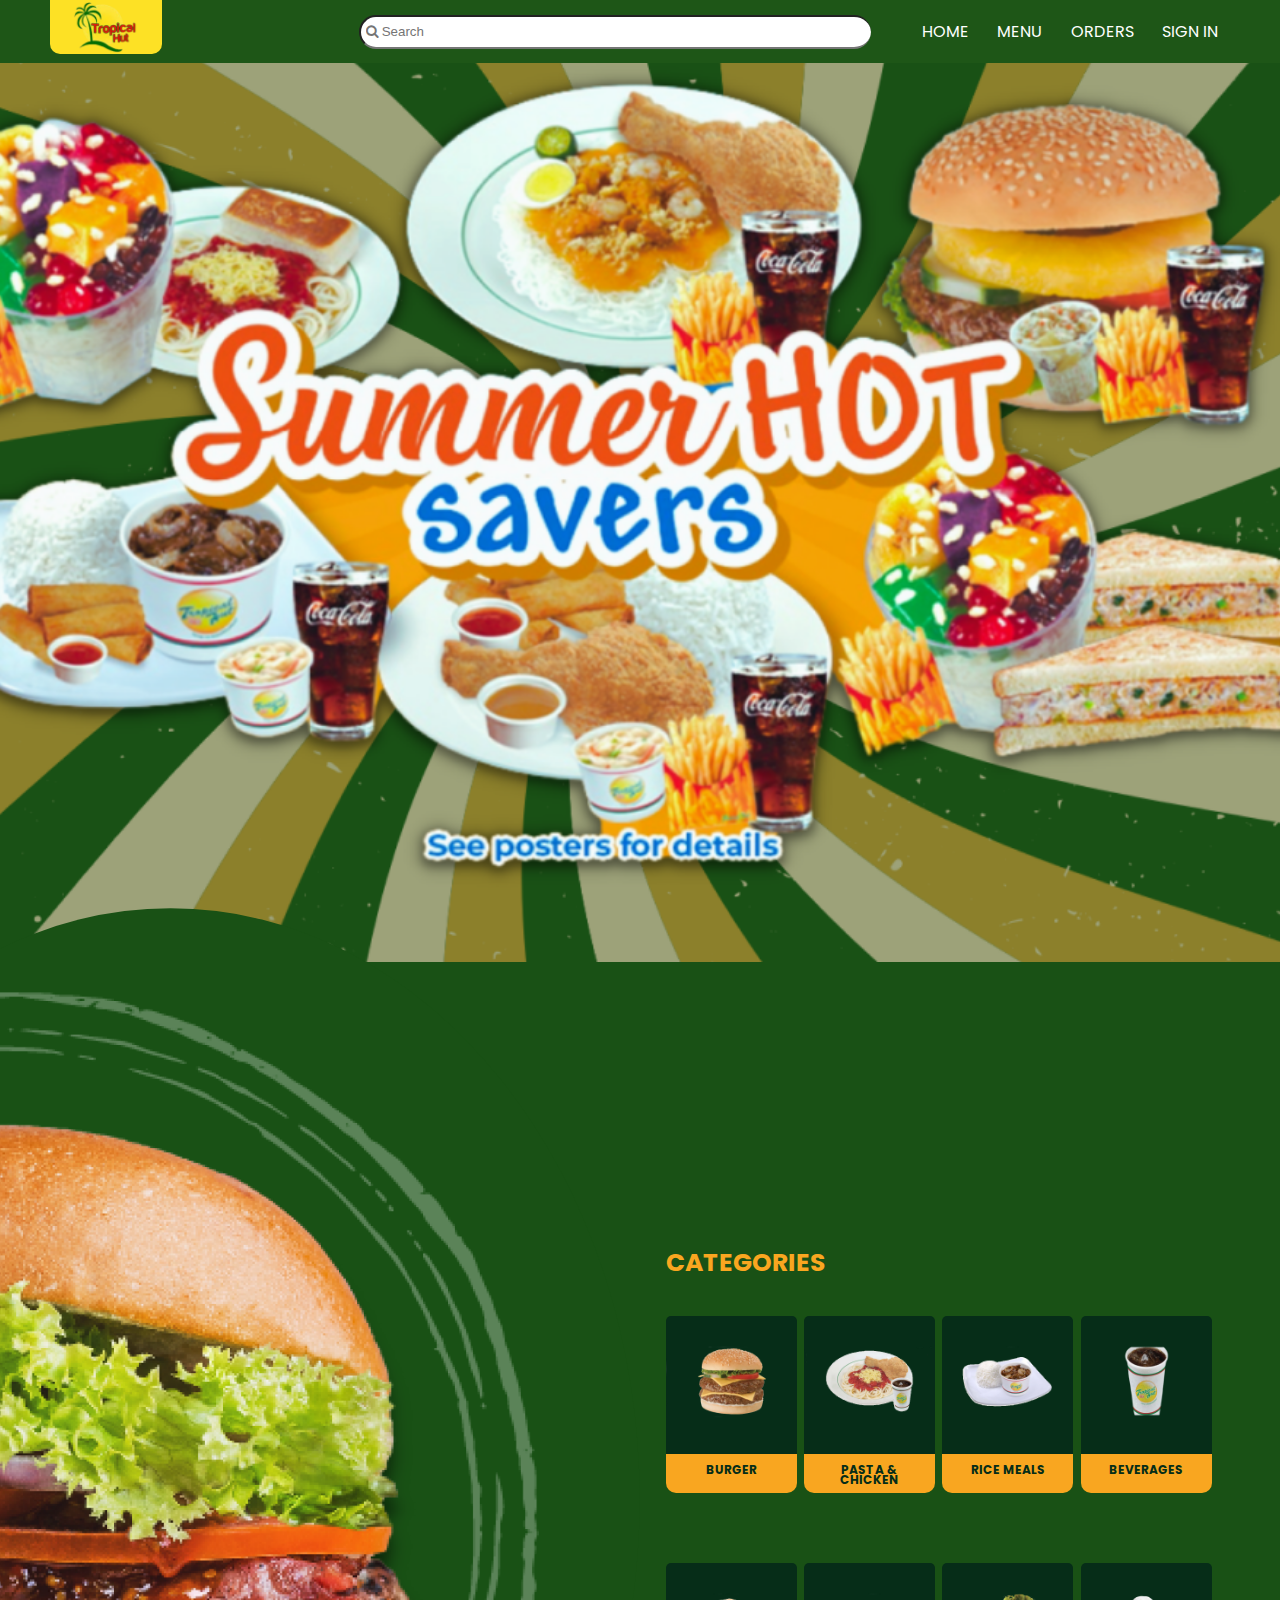
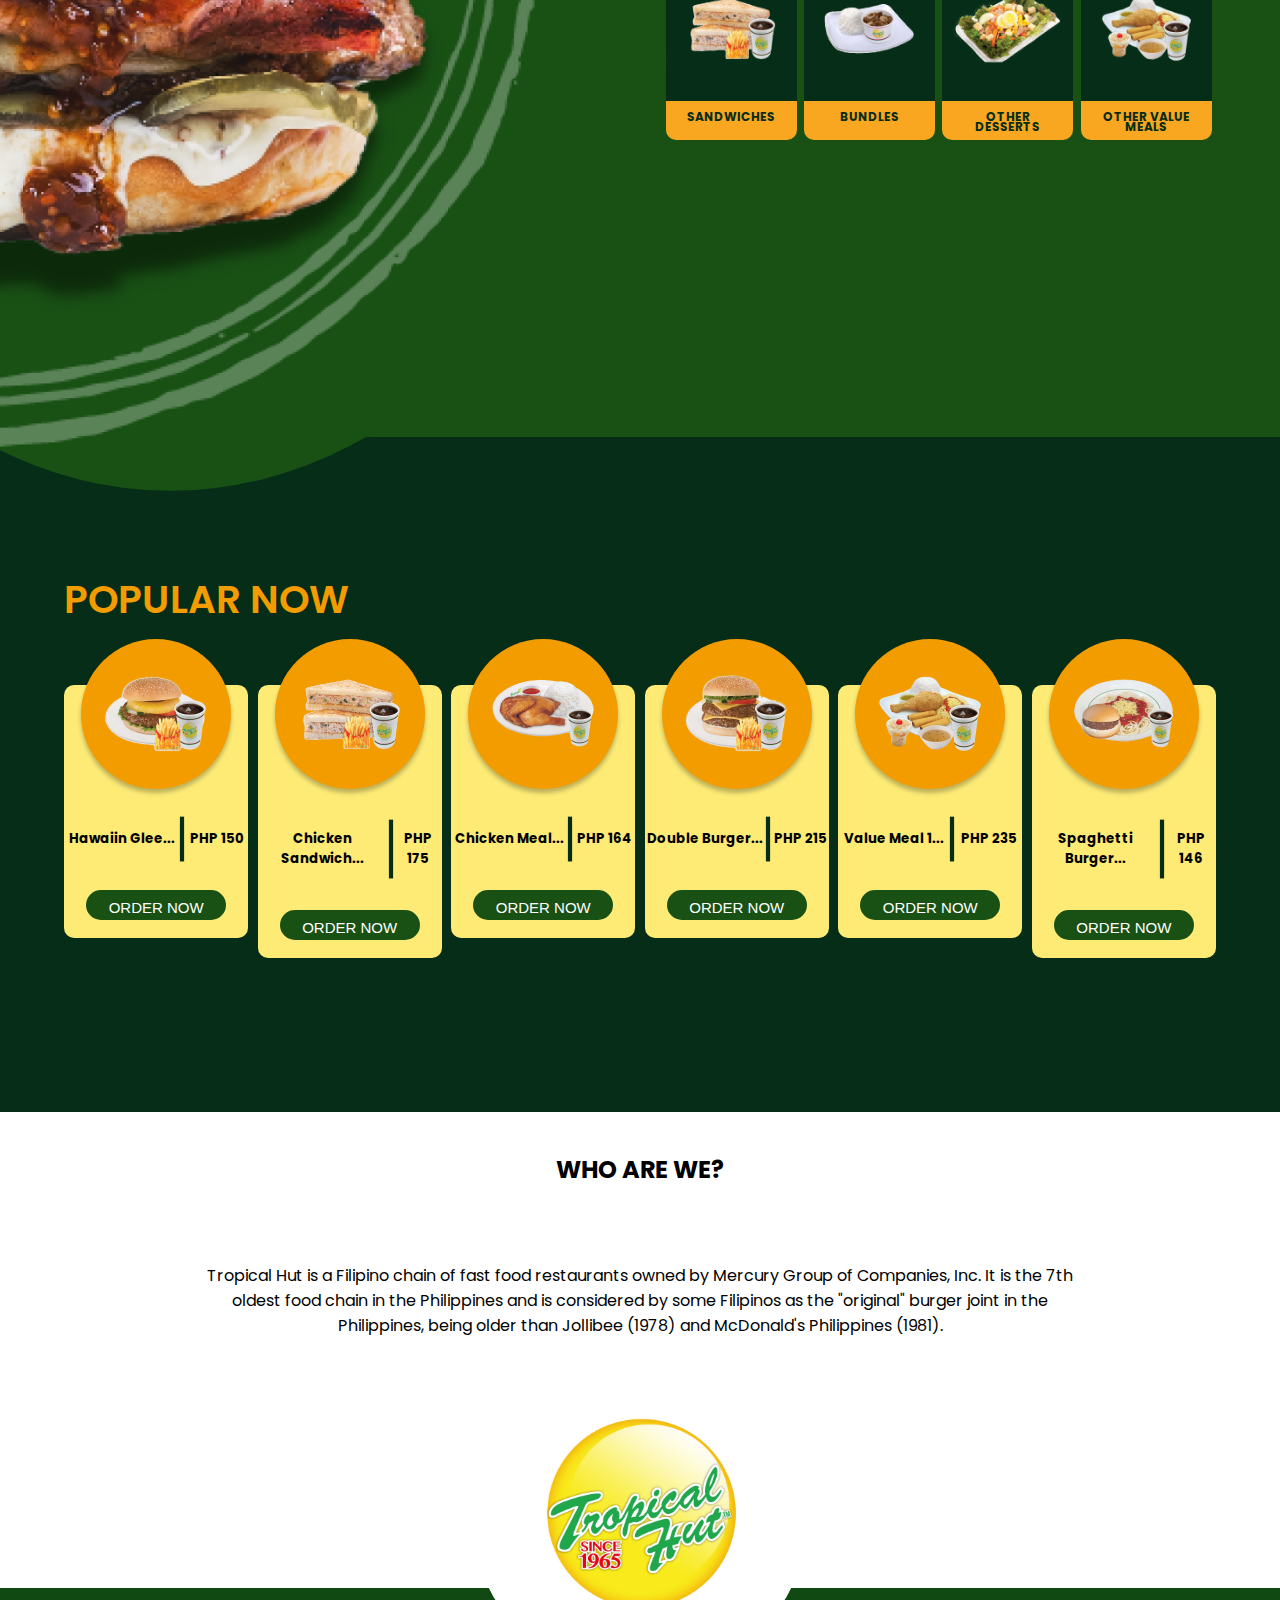
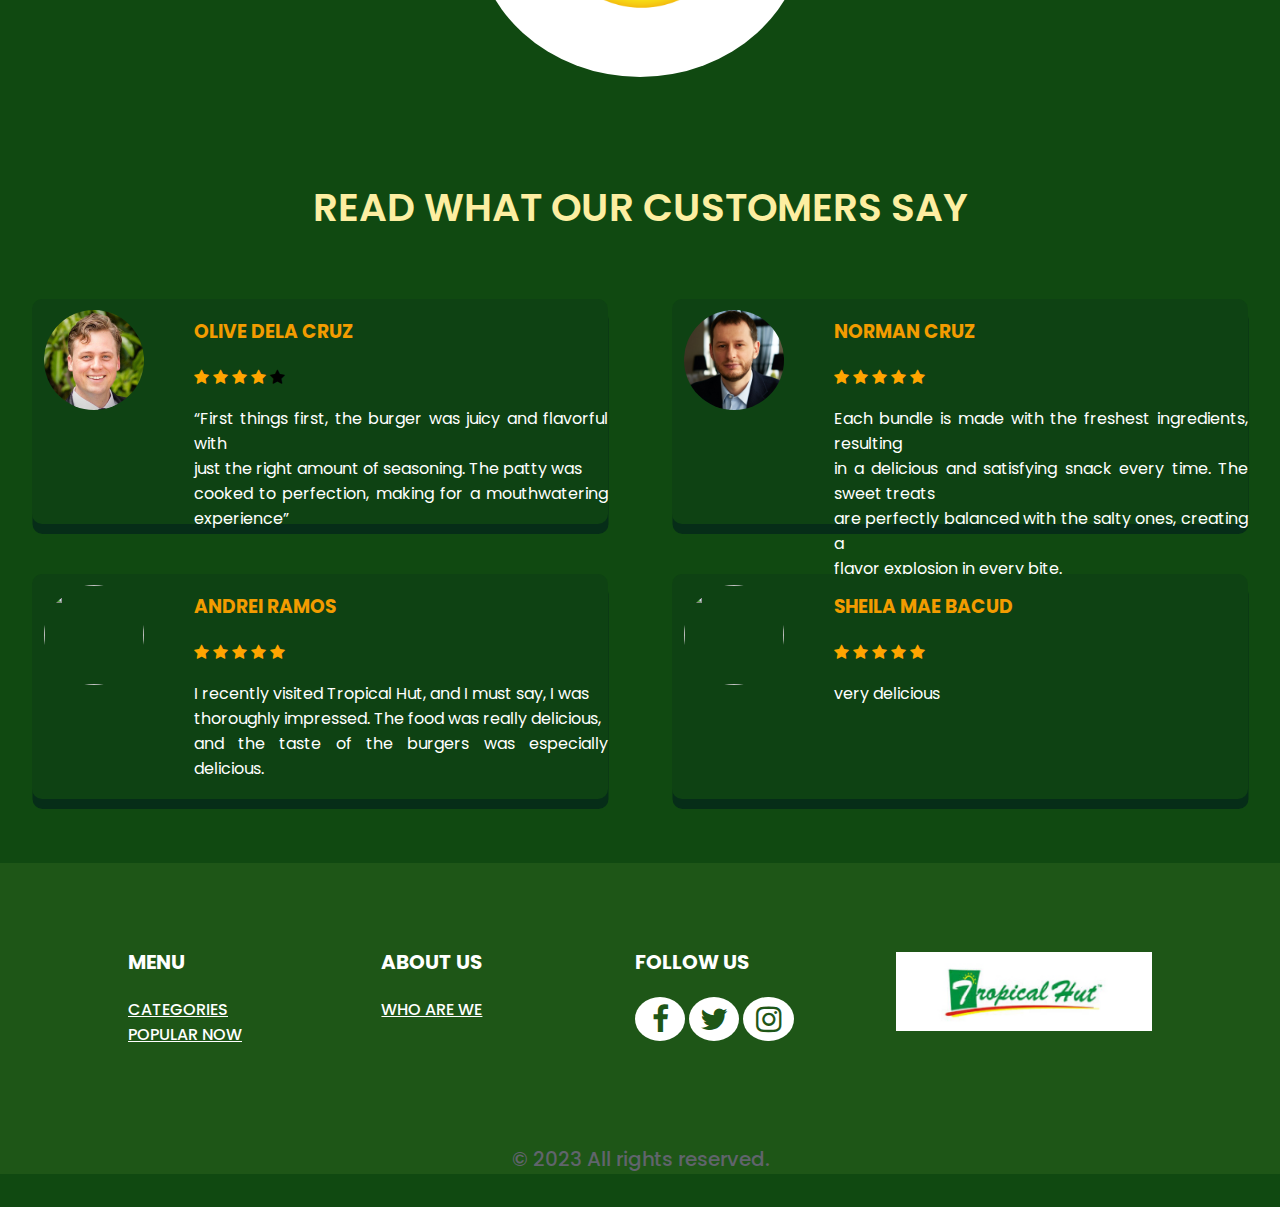
==== commit c545dad2: "Update index.html" ====
--- a/index.html
+++ b/index.html
@@ -197,7 +197,7 @@
         <div class="row">
           <div class="customer-container-left">
             <div class="customer-review">
-              <img src="imgs/home/face-1.jpeg">
+              <img src="imgs/home/face1.jpeg">
               
               <div class="details">
               <h3>OLIVE DELA CRUZ</h3>
@@ -218,7 +218,7 @@
 
           <div class="customer-container-left">
               <div class="customer-review">
-                <img src="imgs/home/face-2.jpeg">
+                <img src="imgs/home/face2.jpeg">
                   
                 <div class="details">
                   <h3>NORMAN CRUZ</h3>
@@ -241,7 +241,7 @@
           <div class="row">
             <div class="customer-container-left">
                 <div class="customer-review">
-                  <img src="imgs/home/face-3.jpeg">
+                  <img src="imgs/home/face3.jpeg">
                     
                   <div class="details">
                     <h3>ANDREI RAMOS</h3>
@@ -263,7 +263,7 @@
             <div class="customer-container-left">
                 <div class="customer-review">
 
-                    <img src="imgs/home/face-4.jpeg">
+                    <img src="imgs/home/face4.jpeg">
                     <div class="details">
                     <h3>SHEILA MAE BACUD</h3>
 
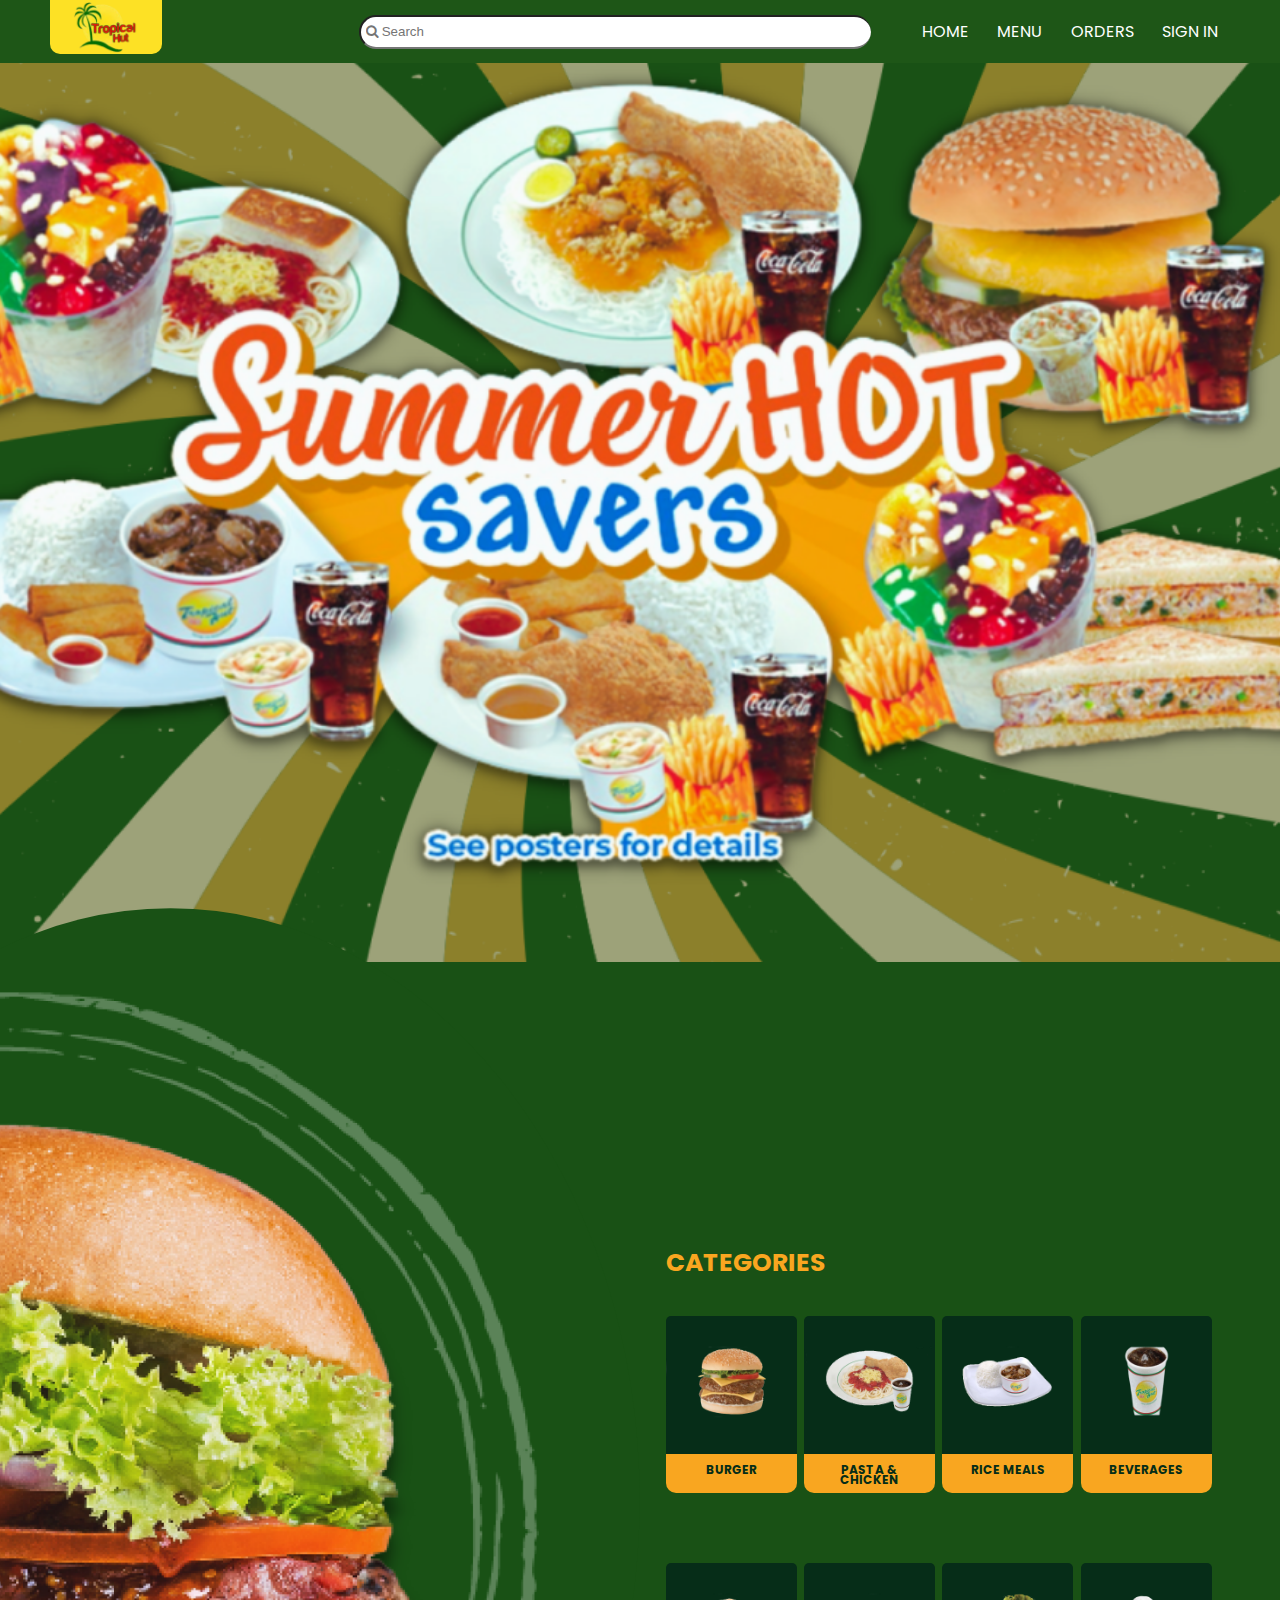
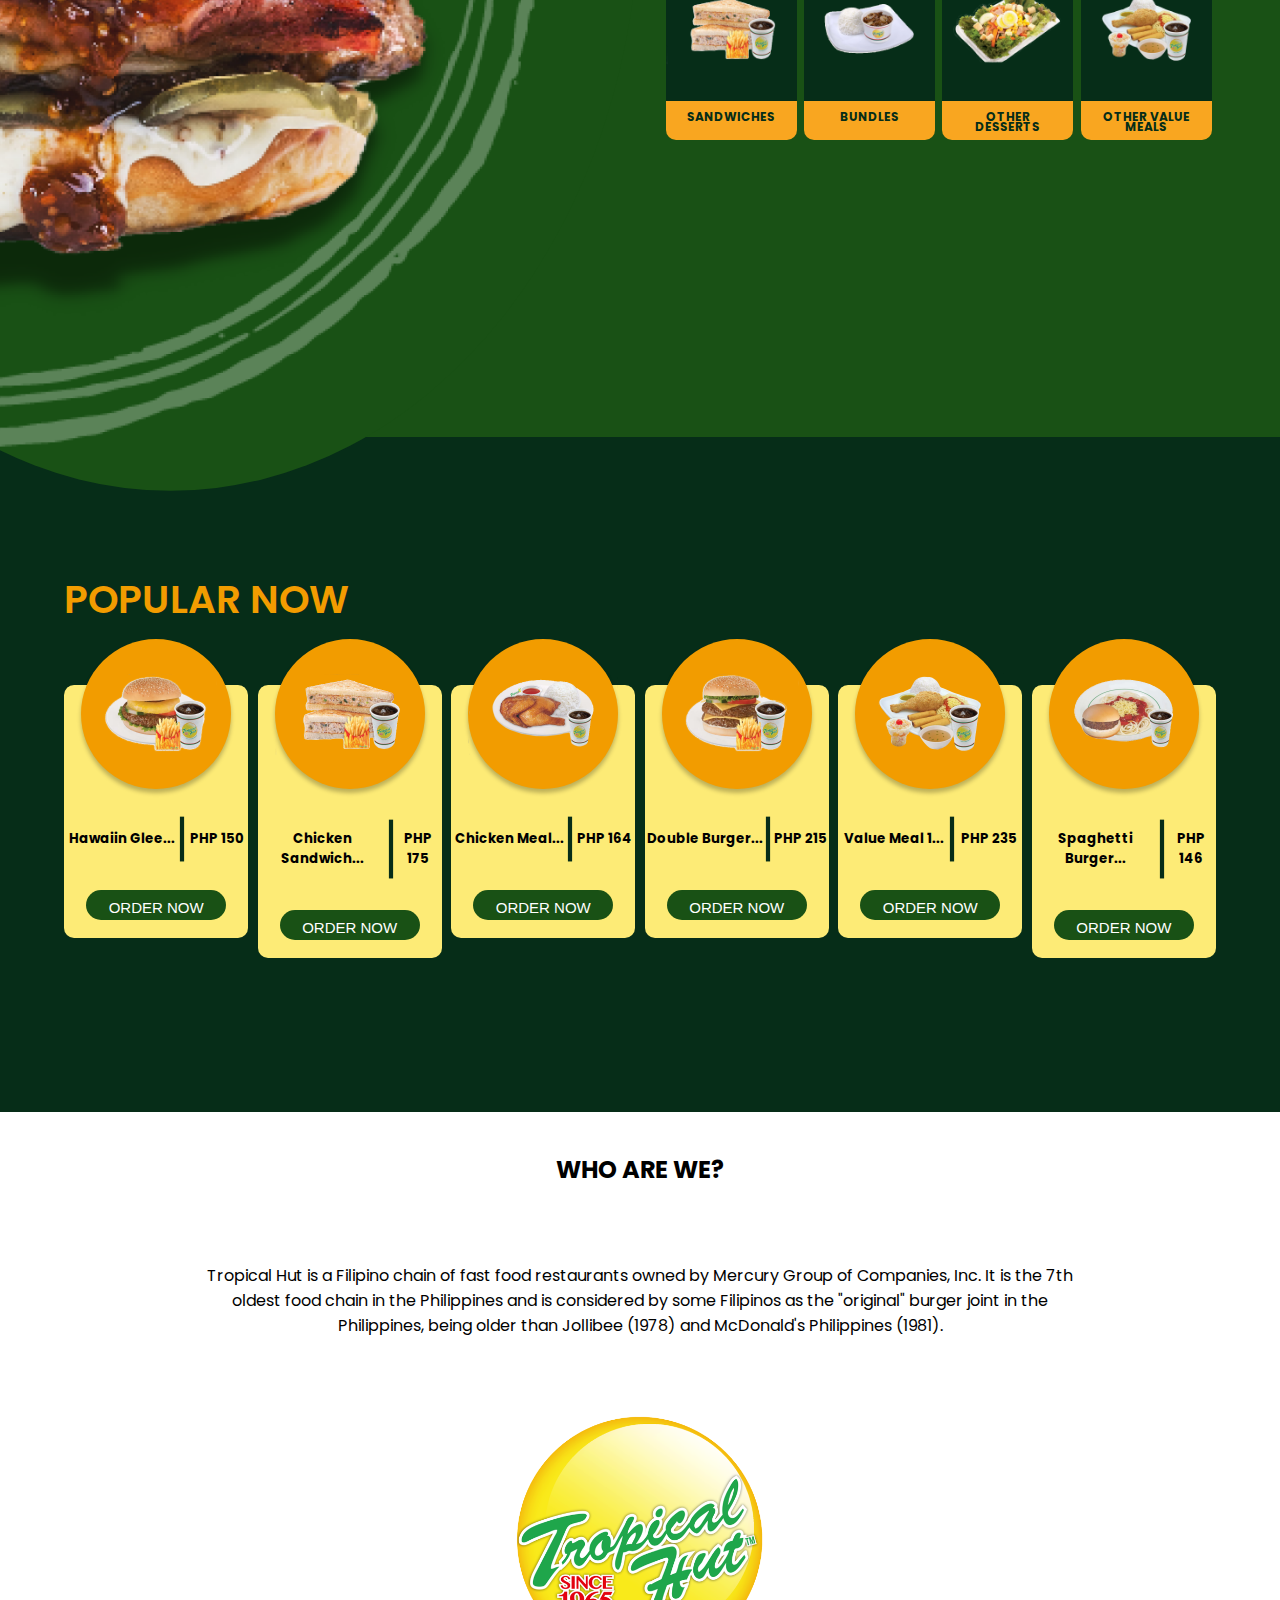
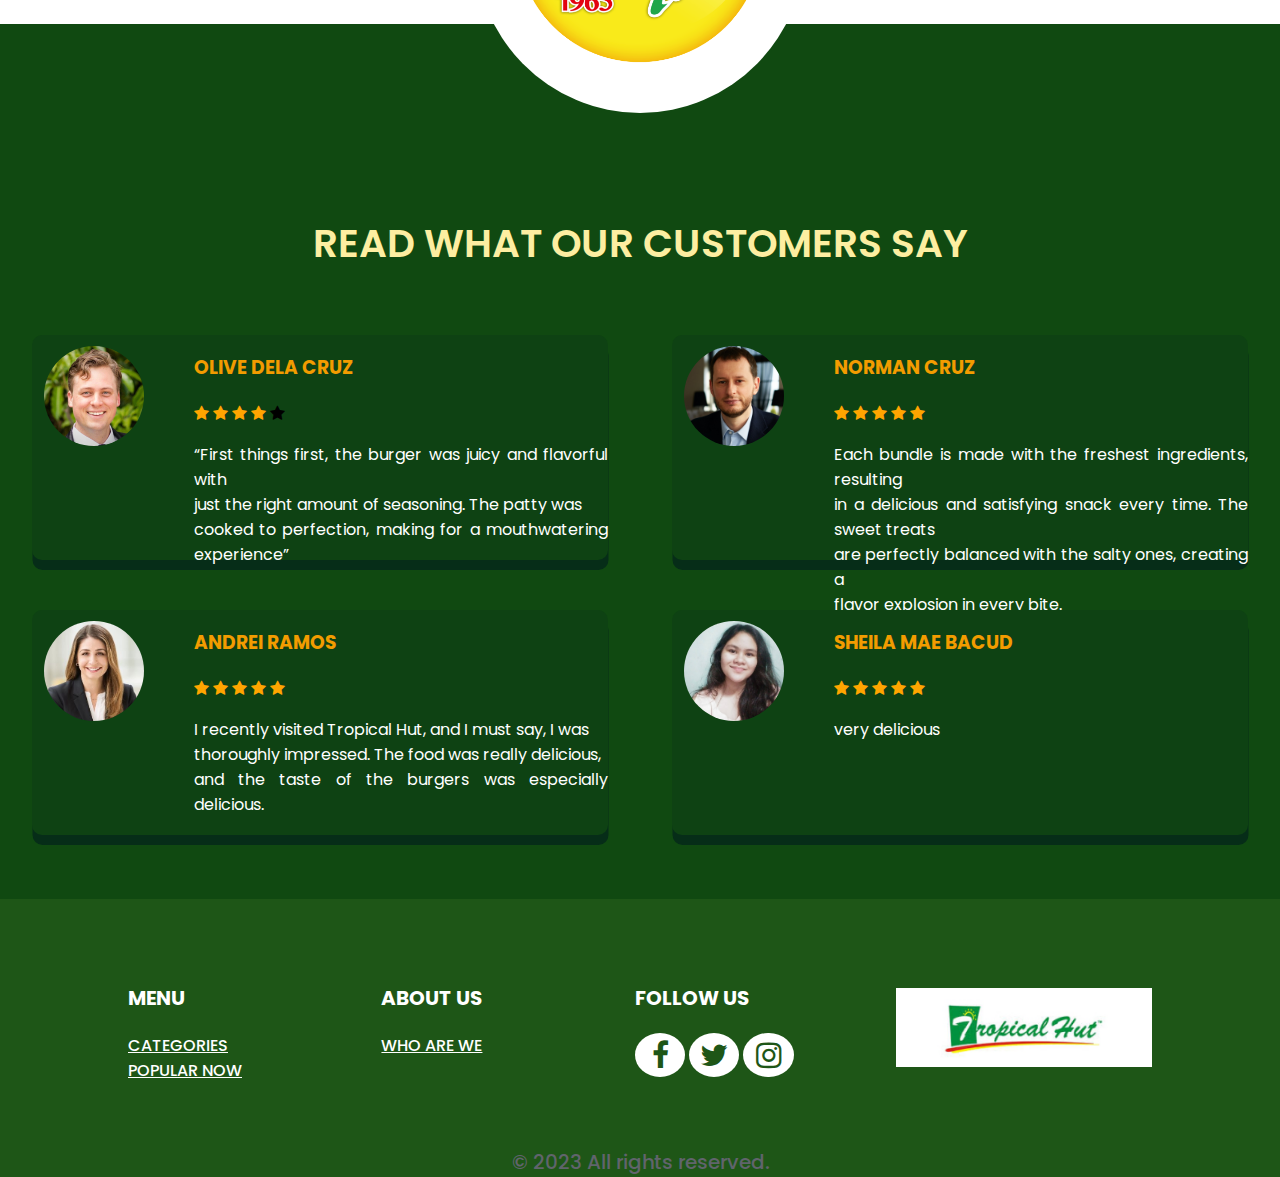
==== commit 2cff2d8a: "Add files via upload" ====
--- a/index.html
+++ b/index.html
@@ -1,330 +1,330 @@
-<!DOCTYPE html>
-<html lang="en">
-  <head>
-    <meta charset="UTF-8">
-    <meta http-equiv="X-UA-Compatible" content="IE=edge">
-    <meta name="viewport" content="width=device-width, initial-scale=1.0">
-    <title>Tropical Hut</title>
-    <link rel="stylesheet" type="text/css" href="styles.css">
-    <link rel="stylesheet" href="https://cdnjs.cloudflare.com/ajax/libs/font-awesome/4.7.0/css/font-awesome.min.css">
-  </head>
-  
-<!-- BODY -->
-<body>
-
-  <!-- NAVIGATION BAR -->
-  <nav>
-
-    <div class="logo-box">
-      <div class="img-bg" onclick="location.href='index.html';"><img src="imgs/nav-logo.png" alt="tropical hut logo"></div>
-    </div>
-
-    <div class="wrap">
-      <div class="search">
-         <input type="text" class="searchTerm" placeholder="&#xF002; Search" style="font-family:Arial, FontAwesome">
-        </button>
-      </div>
-   </div>
-   <ul>
-    <li><a href="index.html">HOME</a></li>
-    <li><a href="menu.html">MENU</a></li>
-    <li><a href="order.html">ORDERS</a></li>
-    <li><a href="account.html">SIGN IN</a></li>
-   </ul>
-  </nav>
-
-  
-  <div class="home">
-
-    <!-- HOME SECTION -->
-    <section class="home-section">
-        <img src = "imgs/home/hero.png" alt="Food Images">
-    </section>
-
-    <!-- CATEGORIES SECTION -->
-    <section class="categories-section"> 
-      
-      <div class="categories-burger">
-          <img src="imgs/home/big-burger.png" alt="A Big Burger">
-      </div> 
-      
-      <div class="categories-container">
-        <h2>CATEGORIES</h2>
-        <!-- CATEGORIES ROW 1 -->
-        <div class="categories-container-row">
-
-          <div class="categories-container-item">
-            <div class="img-bg" onclick="location.href='menu.html#burger-section'"><img src="imgs/home/cat-1.png" alt="category image 1"></div> 
-              <h3>BURGER</h3>
-          </div>
-
-          <div class="categories-container-item">
-
-            <div class="img-bg" onclick="location.href='menu.html#pasta-section'"><img src="imgs/home/cat-2.png" alt="category image 2"></div> 
-            <h3>PASTA & CHICKEN</h3>
-          </div>
-
-          <div class="categories-container-item">
-            <div class="img-bg" onclick="location.href='menu.html#rice-section'"><img src="imgs/home/cat-3.png" alt="category image 3"></div> 
-              <h3>RICE MEALS</h3>
-          </div>
-          <div class="categories-container-item">
-            <div class="img-bg" onclick="location.href='menu.html#beverages-section'"><img src="imgs/home/cat-4.png" alt="category image 4"></div> 
-              <h3>BEVERAGES</h3>
-          </div>
-        </div>
-
-        <!-- CATEGORIES ROW 2 -->
-          <div class="categories-container-row">
-            <div class="categories-container-item">
-              <div class="img-bg" onclick="location.href='menu.html#sandwiches-section'"><img src="imgs/home/cat-5.png" alt="category image 5"></div> 
-                <h3>SANDWICHES</h3>
-            </div>
-  
-            <div class="categories-container-item">
-              <div class="img-bg" onclick="location.href='menu.html#four-section'"><img src="imgs/home/cat-3.png" alt="category image 6"></div> 
-              <h3>BUNDLES</h3>
-            </div>
-  
-            <div class="categories-container-item">
-              <div class="img-bg" onclick="location.href='menu.html#desserts-section'"><img src="imgs/home/cat-7.png" alt="category image 7"></div> 
-              <h3>OTHER DESSERTS</h3>
-            </div>
-            <div class="categories-container-item">
-              <div class="img-bg" onclick="location.href='menu.html#value-section'"><img src="imgs/home/cat-8.png" alt="category image 8"></div> 
-              <h3>OTHER VALUE MEALS</h3>
-            </div>
-          </div>
-      
-      </div>
-    </section>
-
-    <!-- POPULAR SECTION -->
-    <section class="popular-section" id="popular-now"> 
-      <div class="popular-text">
-      <h2>POPULAR NOW</h2>
-
-      <div class="popular-container">
-        <div class="popular-item">
-          <div class="img-bg"><img src="imgs/menu/burg-5.png" alt="Popular item 1"></div>
-          <div class="popular-item-box">
-            <h5 id="popular-item-name">Hawaiin Glee...</h5>
-            <div class="vl"></div>
-            <h5 id="popular-item-price">PHP 150</h5>
-          </div>
-          <button class="btn">ORDER NOW</button>
-        </div>
-    
-
-        <div class="popular-item">
-          <div class="img-bg"><img src="imgs/menu/sandwich-4.png" alt="Popular item 2"></div>
-          <div class="popular-item-box">
-            <h5 id="popular-item-name">Chicken Sandwich...</h5>
-            <div class="vl"></div>
-            <h5 id="popular-item-price">PHP 175</h5>
-          </div>
-          <button class="btn">ORDER NOW</button>
-        </div>
-
-        <div class="popular-item">
-          <div class="img-bg"><img src="imgs/menu/pasta-12.png" alt="Popular item 3"></div>
-          <div class="popular-item-box">
-            <h5 id="popular-item-name">Chicken Meal...</h5>
-            <div class="vl"></div>
-            <h5 id="popular-item-price">PHP 164</h5>
-          </div>
-          <button class="btn">ORDER NOW</button>
-        </div>
-
-        <div class="popular-item">
-          <div class="img-bg"><img src="imgs/menu/burg-3.png" alt="Popular item 4"></div>
-          <div class="popular-item-box">
-            <h5 id="popular-item-name">Double Burger...</h5>
-            <div class="vl"></div>
-            <h5 id="popular-item-price">PHP 215</h5>
-          </div>
-          <button class="btn">ORDER NOW</button>
-        </div>
-
-        <div class="popular-item">
-          <div class="img-bg"><img src="imgs/menu/value-1.png" alt="Popular item 5"></div> 
-          <div class="popular-item-box">
-            <h5 id="popular-item-name">Value Meal 1...</h5>
-            <div class="vl"></div>
-            <h5 id="popular-item-price">PHP 235</h5>
-          </div>
-          <button class="btn">ORDER NOW</button>
-        </div>
-
-        <div class="popular-item">
-          <div class="img-bg"><img src="imgs/menu/pasta-9.png" alt="Popular item 6"></div> 
-          <div class="popular-item-box">
-            <h5 id="popular-item-name">Spaghetti Burger...</h5>
-            <div class="vl"></div>
-            <h5 id="popular-item-price">PHP 146</h5>
-          </div>
-          <button class="btn">ORDER NOW</button>
-        </div>
-
-      </div>
-      </div>
-    </section>
-
-    <!-- WHO SECTION -->
-    <section class="who-section" id="who-section">
-      <h2>WHO ARE WE?</h2>
-
-      
-      <div class="who-paragraph">
-        <p id="who-paragraph-content">
-          Tropical Hut is a Filipino chain of fast food restaurants owned by Mercury Group of Companies, 
-          Inc. It is the 7th <br> oldest food chain in the Philippines and is considered by some Filipinos as
-          the "original" burger joint in the <br> Philippines, being older than Jollibee (1978) and McDonald's
-          Philippines (1981). 
-        </p>
-      </div>
-
-      <div class="who-tropical-logo">
-        <img src="imgs/home/tropical-logo.png" alt="Tropical Hut Logo">
-      </div>
-    </section>
-    <!-- CUSTOMER SECTION -->
-    <section class="customer-section"> 
-      <h2>READ WHAT OUR CUSTOMERS SAY</h2>
-    
-      <div class="customer-container">
-
-        <div class="row">
-          <div class="customer-container-left">
-            <div class="customer-review">
-              <img src="imgs/home/face1.jpeg">
-              
-              <div class="details">
-              <h3>OLIVE DELA CRUZ</h3>
-                <div class="rate">
-                <span class="fa fa-star checked"></span>
-                <span class="fa fa-star checked"></span>
-                <span class="fa fa-star checked"></span>
-                <span class="fa fa-star checked"></span>
-                <span class="fa fa-star"></span>
-                </div>
-                  <p id="paragraph-review">
-                    “First things first, the burger was juicy and flavorful with <br> just the right amount of seasoning. 
-                    The patty was <br> cooked to perfection, making for a mouthwatering experience”
-                  </p>
-                </div>
-            </div>
-          </div>
-
-          <div class="customer-container-left">
-              <div class="customer-review">
-                <img src="imgs/home/face2.jpeg">
-                  
-                <div class="details">
-                  <h3>NORMAN CRUZ</h3>
-                <div class="rate">
-                <span class="fa fa-star checked"></span>
-                <span class="fa fa-star checked"></span>
-                <span class="fa fa-star checked"></span>
-                <span class="fa fa-star checked"></span>
-                <span class="fa fa-star checked"></span>
-                </div>
-                  <p id="paragraph-review">
-                    Each bundle is made with the freshest ingredients, resulting <br> in a delicious and satisfying snack every time.
-                    The sweet treats <br> are perfectly balanced with the salty ones, creating a <br> flavor explosion in every bite.
-                  </p>
-                </div>
-              </div>
-          </div>
-        </div>
-
-          <div class="row">
-            <div class="customer-container-left">
-                <div class="customer-review">
-                  <img src="imgs/home/face3.jpeg">
-                    
-                  <div class="details">
-                    <h3>ANDREI RAMOS</h3>
-                  <div class="rate">
-                  <span class="fa fa-star checked"></span>
-                  <span class="fa fa-star checked"></span>
-                  <span class="fa fa-star checked"></span>
-                  <span class="fa fa-star checked"></span>
-                  <span class="fa fa-star checked"></span>
-                  </div>
-                    <p id="paragraph-review">
-                      I recently visited Tropical Hut, and I must say, I was <br> thoroughly impressed. The food was really delicious, 
-                    <br>  and the taste of the burgers was especially delicious.
-                    </p>
-                  </div>
-              </div>
-            </div>
-
-            <div class="customer-container-left">
-                <div class="customer-review">
-
-                    <img src="imgs/home/face4.jpeg">
-                    <div class="details">
-                    <h3>SHEILA MAE BACUD</h3>
-
-                    <div class="rate">
-                      <span class="fa fa-star checked"></span>
-                      <span class="fa fa-star checked"></span>
-                      <span class="fa fa-star checked"></span>
-                      <span class="fa fa-star checked"></span>
-                      <span class="fa fa-star checked"></span>
-                    </div>
-
-                      <p id="paragraph-review">
-                        very delicious
-                      </p>
-                    </div>
-                </div>
-            </div>
-        </div>
-      </div>
-      
-    </section>
-
-    <!-- FOOTER SECTION -->
-    <section class="footer-section"> 
-        <div class="footer-container">
-
-          <div class="footer-row">
-
-            <div class="footer-menu">
-              <h3>MENU</h3>
-              <a href="menu.html">CATEGORIES</a><br>
-              <a href="#popular-now">POPULAR NOW</a>
-            </div>
-
-            <div class="footer-about">
-              <h3>ABOUT US</h3>
-              <a href="#who-section">WHO ARE WE</a>
-            </div>
-
-            <div class="footer-follow">
-              <h3>FOLLOW US</h3>
-              <div class="follow">
-              <i href="#" class="fa fa-facebook"></i>
-              <i href="#" class="fa fa-twitter"></i>
-              <i href="#" class="fa fa-instagram"></i>
-              </div>
-            </div>
-          
-          </div>
-
-          <div class="topicalhut">
-            <img src="imgs/footer-logo.png" alt="topicalhut">
-          </div>
-
-        </div>
-        <h5>© 2023 All rights reserved.<h5>
-    </section>
-
-  </div>
-
- 
-
-</body>
-</html>
+<!DOCTYPE html>
+<html lang="en">
+  <head>
+    <meta charset="UTF-8">
+    <meta http-equiv="X-UA-Compatible" content="IE=edge">
+    <meta name="viewport" content="width=device-width, initial-scale=1.0">
+    <title>Tropical Hut</title>
+    <link rel="stylesheet" type="text/css" href="styles.css">
+    <link rel="stylesheet" href="https://cdnjs.cloudflare.com/ajax/libs/font-awesome/4.7.0/css/font-awesome.min.css">
+  </head>
+  
+<!-- BODY -->
+<body>
+
+  <!-- NAVIGATION BAR -->
+  <nav>
+
+    <div class="logo-box">
+      <div class="img-bg" onclick="location.href='index.html';"><img src="imgs/nav-logo.png" alt="tropical hut logo"></div>
+    </div>
+
+    <div class="wrap">
+      <div class="search">
+         <input type="text" class="searchTerm" placeholder="&#xF002; Search" style="font-family:Arial, FontAwesome">
+        </button>
+      </div>
+   </div>
+   <ul>
+    <li><a href="index.html">HOME</a></li>
+    <li><a href="menu.html">MENU</a></li>
+    <li><a href="order.html">ORDERS</a></li>
+    <li><a href="account.html">SIGN IN</a></li>
+   </ul>
+  </nav>
+
+  
+  <div class="home">
+
+    <!-- HOME SECTION -->
+    <section class="home-section">
+        <img src = "imgs/home/hero.png" alt="Food Images">
+    </section>
+
+    <!-- CATEGORIES SECTION -->
+    <section class="categories-section" id="categories-section"> 
+      
+      <div class="categories-burger">
+          <img src="imgs/home/big-burger.png" alt="A Big Burger">
+      </div> 
+      
+      <div class="categories-container">
+        <h2>CATEGORIES</h2>
+        <!-- CATEGORIES ROW 1 -->
+        <div class="categories-container-row">
+
+          <div class="categories-container-item">
+            <div class="img-bg" onclick="location.href='menu.html#burger-section'"><img src="imgs/home/cat-1.png" alt="category image 1"></div> 
+              <h3>BURGER</h3>
+          </div>
+
+          <div class="categories-container-item">
+
+            <div class="img-bg" onclick="location.href='menu.html#pasta-section'"><img src="imgs/home/cat-2.png" alt="category image 2"></div> 
+            <h3>PASTA & CHICKEN</h3>
+          </div>
+
+          <div class="categories-container-item">
+            <div class="img-bg" onclick="location.href='menu.html#rice-section'"><img src="imgs/home/cat-3.png" alt="category image 3"></div> 
+              <h3>RICE MEALS</h3>
+          </div>
+          <div class="categories-container-item">
+            <div class="img-bg" onclick="location.href='menu.html#beverages-section'"><img src="imgs/home/cat-4.png" alt="category image 4"></div> 
+              <h3>BEVERAGES</h3>
+          </div>
+        </div>
+
+        <!-- CATEGORIES ROW 2 -->
+          <div class="categories-container-row">
+            <div class="categories-container-item">
+              <div class="img-bg" onclick="location.href='menu.html#sandwiches-section'"><img src="imgs/home/cat-5.png" alt="category image 5"></div> 
+                <h3>SANDWICHES</h3>
+            </div>
+  
+            <div class="categories-container-item">
+              <div class="img-bg" onclick="location.href='menu.html#four-section'"><img src="imgs/home/cat-3.png" alt="category image 6"></div> 
+              <h3>BUNDLES</h3>
+            </div>
+  
+            <div class="categories-container-item">
+              <div class="img-bg" onclick="location.href='menu.html#desserts-section'"><img src="imgs/home/cat-7.png" alt="category image 7"></div> 
+              <h3>OTHER DESSERTS</h3>
+            </div>
+            <div class="categories-container-item">
+              <div class="img-bg" onclick="location.href='menu.html#value-section'"><img src="imgs/home/cat-8.png" alt="category image 8"></div> 
+              <h3>OTHER VALUE MEALS</h3>
+            </div>
+          </div>
+      
+      </div>
+    </section>
+
+    <!-- POPULAR SECTION -->
+    <section class="popular-section" id="popular-now"> 
+      <div class="popular-text">
+      <h2>POPULAR NOW</h2>
+
+      <div class="popular-container">
+        <div class="popular-item">
+          <div class="img-bg"><img src="imgs/menu/burg-5.png" alt="Popular item 1"></div>
+          <div class="popular-item-box">
+            <h5 id="popular-item-name">Hawaiin Glee...</h5>
+            <div class="vl"></div>
+            <h5 id="popular-item-price">PHP 150</h5>
+          </div>
+          <button class="btn">ORDER NOW</button>
+        </div>
+    
+
+        <div class="popular-item">
+          <div class="img-bg"><img src="imgs/menu/sandwich-4.png" alt="Popular item 2"></div>
+          <div class="popular-item-box">
+            <h5 id="popular-item-name">Chicken Sandwich...</h5>
+            <div class="vl"></div>
+            <h5 id="popular-item-price">PHP 175</h5>
+          </div>
+          <button class="btn">ORDER NOW</button>
+        </div>
+
+        <div class="popular-item">
+          <div class="img-bg"><img src="imgs/menu/pasta-12.png" alt="Popular item 3"></div>
+          <div class="popular-item-box">
+            <h5 id="popular-item-name">Chicken Meal...</h5>
+            <div class="vl"></div>
+            <h5 id="popular-item-price">PHP 164</h5>
+          </div>
+          <button class="btn">ORDER NOW</button>
+        </div>
+
+        <div class="popular-item">
+          <div class="img-bg"><img src="imgs/menu/burg-3.png" alt="Popular item 4"></div>
+          <div class="popular-item-box">
+            <h5 id="popular-item-name">Double Burger...</h5>
+            <div class="vl"></div>
+            <h5 id="popular-item-price">PHP 215</h5>
+          </div>
+          <button class="btn">ORDER NOW</button>
+        </div>
+
+        <div class="popular-item">
+          <div class="img-bg"><img src="imgs/menu/value-1.png" alt="Popular item 5"></div> 
+          <div class="popular-item-box">
+            <h5 id="popular-item-name">Value Meal 1...</h5>
+            <div class="vl"></div>
+            <h5 id="popular-item-price">PHP 235</h5>
+          </div>
+          <button class="btn">ORDER NOW</button>
+        </div>
+
+        <div class="popular-item">
+          <div class="img-bg"><img src="imgs/menu/pasta-9.png" alt="Popular item 6"></div> 
+          <div class="popular-item-box">
+            <h5 id="popular-item-name">Spaghetti Burger...</h5>
+            <div class="vl"></div>
+            <h5 id="popular-item-price">PHP 146</h5>
+          </div>
+          <button class="btn">ORDER NOW</button>
+        </div>
+
+      </div>
+      </div>
+    </section>
+
+    <!-- WHO SECTION -->
+    <section class="who-section" id="who-section">
+      <h2>WHO ARE WE?</h2>
+
+      
+      <div class="who-paragraph">
+        <p id="who-paragraph-content">
+          Tropical Hut is a Filipino chain of fast food restaurants owned by Mercury Group of Companies, 
+          Inc. It is the 7th <br> oldest food chain in the Philippines and is considered by some Filipinos as
+          the "original" burger joint in the <br> Philippines, being older than Jollibee (1978) and McDonald's
+          Philippines (1981). 
+        </p>
+      </div>
+
+      <div class="who-tropical-logo">
+        <img src="imgs/home/tropical-logo.png" alt="Tropical Hut Logo">
+      </div>
+    </section>
+    <!-- CUSTOMER SECTION -->
+    <section class="customer-section"> 
+      <h2>READ WHAT OUR CUSTOMERS SAY</h2>
+    
+      <div class="customer-container">
+
+        <div class="row">
+          <div class="customer-container-left">
+            <div class="customer-review">
+              <img src="imgs/home/face1.jpeg">
+              
+              <div class="details">
+              <h3>OLIVE DELA CRUZ</h3>
+                <div class="rate">
+                <span class="fa fa-star checked"></span>
+                <span class="fa fa-star checked"></span>
+                <span class="fa fa-star checked"></span>
+                <span class="fa fa-star checked"></span>
+                <span class="fa fa-star"></span>
+                </div>
+                  <p id="paragraph-review">
+                    “First things first, the burger was juicy and flavorful with <br> just the right amount of seasoning. 
+                    The patty was <br> cooked to perfection, making for a mouthwatering experience”
+                  </p>
+                </div>
+            </div>
+          </div>
+
+          <div class="customer-container-left">
+              <div class="customer-review">
+                <img src="imgs/home/face2.jpeg">
+                  
+                <div class="details">
+                  <h3>NORMAN CRUZ</h3>
+                <div class="rate">
+                <span class="fa fa-star checked"></span>
+                <span class="fa fa-star checked"></span>
+                <span class="fa fa-star checked"></span>
+                <span class="fa fa-star checked"></span>
+                <span class="fa fa-star checked"></span>
+                </div>
+                  <p id="paragraph-review">
+                    Each bundle is made with the freshest ingredients, resulting <br> in a delicious and satisfying snack every time.
+                    The sweet treats <br> are perfectly balanced with the salty ones, creating a <br> flavor explosion in every bite.
+                  </p>
+                </div>
+              </div>
+          </div>
+        </div>
+
+          <div class="row">
+            <div class="customer-container-left">
+                <div class="customer-review">
+                  <img src="imgs/home/face3.jpg">
+                    
+                  <div class="details">
+                    <h3>ANDREI RAMOS</h3>
+                  <div class="rate">
+                  <span class="fa fa-star checked"></span>
+                  <span class="fa fa-star checked"></span>
+                  <span class="fa fa-star checked"></span>
+                  <span class="fa fa-star checked"></span>
+                  <span class="fa fa-star checked"></span>
+                  </div>
+                    <p id="paragraph-review">
+                      I recently visited Tropical Hut, and I must say, I was <br> thoroughly impressed. The food was really delicious, 
+                    <br>  and the taste of the burgers was especially delicious.
+                    </p>
+                  </div>
+              </div>
+            </div>
+
+            <div class="customer-container-left">
+                <div class="customer-review">
+
+                    <img src="imgs/home/face4.jpg">
+                    <div class="details">
+                    <h3>SHEILA MAE BACUD</h3>
+
+                    <div class="rate">
+                      <span class="fa fa-star checked"></span>
+                      <span class="fa fa-star checked"></span>
+                      <span class="fa fa-star checked"></span>
+                      <span class="fa fa-star checked"></span>
+                      <span class="fa fa-star checked"></span>
+                    </div>
+
+                      <p id="paragraph-review">
+                        very delicious
+                      </p>
+                    </div>
+                </div>
+            </div>
+        </div>
+      </div>
+      
+    </section>
+
+    <!-- FOOTER SECTION -->
+    <section class="footer-section"> 
+        <div class="footer-container">
+
+          <div class="footer-row">
+
+            <div class="footer-menu">
+              <h3>MENU</h3>
+              <a href="index.html#categories-section">CATEGORIES</a><br>
+              <a href="index.html#popular-now">POPULAR NOW</a>
+            </div>
+
+            <div class="footer-about">
+              <h3>ABOUT US</h3>
+              <a href="index.html#who-section">WHO ARE WE</a>
+            </div>
+
+            <div class="footer-follow">
+              <h3>FOLLOW US</h3>
+              <div class="follow">
+              <i href="#" class="fa fa-facebook"></i>
+              <i href="#" class="fa fa-twitter"></i>
+              <i href="#" class="fa fa-instagram"></i>
+              </div>
+            </div>
+          
+          </div>
+
+          <div class="topicalhut">
+            <img src="imgs/footer-logo.png" alt="topicalhut">
+          </div>
+
+        </div>
+        <h5>© 2023 All rights reserved.<h5>
+    </section>
+
+  </div>
+
+ 
+
+</body>
+</html>
--- a/styles.css
+++ b/styles.css
@@ -1,1841 +1,1876 @@
-@import url('https://fonts.googleapis.com/css2?family=Poppins&display=swap');
-
-
-body{
-  margin: 0;
-  font-family: 'Poppins', sans-serif;
-  background: #104911;
-}
-
-nav {
-  position: fixed;
-  top: 0;
-  left: 0;
-  width: 100%;
-  height: auto;
-  background-color: #1E5617;
-  overflow: hidden;
-  z-index: 999;
-  display: flex;
-  justify-content: space-around;
-}
-
-nav ul {
-  margin: 0;
-  list-style: none;
-  text-align: right;
-  display: flex;
-  flex-direction: row;
-  width: 25%;
-  gap: 5px;
-  padding: 0;
-  justify-content: center;
-  padding-right: 50px;
-}
-
-nav li {
-  margin: auto;
-}
-
-.search {
-  width: 100%;
-  position: relative;
-  display: flex;
-}
-
-.searchTerm {
-  width: 100%;
-  border-right: none;
-  padding: 5px;
-  height: 20px;
-  border-radius: 75px 75px;
-  outline: none;
-}
-.wrap{
-  width: 40%;
-  margin: auto;
-}
-
-nav a {
-  display: flex;
-  color: white;
-  text-align: center;
-  text-decoration: none;
-  padding: 5px;
-}
-
-nav a:hover {
-  border-radius: 75px 75px;
-  background-color: #FDE125;
-  color: black;
-}
-
-.logo-box{
-  width: 25%;
-}
-
-.logo-box .img-bg{
-  background: #FDE125;
-  border-radius: 0px 0px 10px 10px;
-  width: fit-content;
-  padding: 0 7%;
-  height: 85%;
-  margin-left: 50px;
-}
-
-.logo-box img{
-  width: 100%;
-  height: 100%;
-  object-fit: cover;
-}
-
-nav .img-bg:hover{
-  cursor:pointer;
-}
-
-/* HOMEPAGE - START*/
-
-  /* Home Section */
-  .home-section{
-    margin-top: 62.4px;
-    height: 100vh;
-    background: white;
-  }
-
-  .home-section img{
-    object-fit: cover;
-    width: 100%;
-    height: 100%;
-  }
-  /* Categories Section */
-  .categories-section{
-    display: flex;
-    justify-content: space-between;
-    height: auto;
-    background: #195115;
-    width: 100%;
-  }
-
-  .categories-burger{
-    background: #195115;
-    z-index: 50;
-    border-radius: 50%;
-    overflow: visible;
-    scale: 1.1;
-    height: auto;
-    width: 100%;
-    margin-left: -20%;
-    display: flex;
-    justify-content: center;
-  }
-
-  .categories-burger img{
-    height: 100%;
-    width: 90%;
-  }
-
-  .categories-container{
-    width: 80%;
-    height: 100%;
-    margin: auto;
-  }
-
-  .categories-container h2{
-    font-weight: bolder;
-    font-size: clamp(0.9375rem, 0.1563rem + 2.5vw, 1.5625rem);
-    line-height: 38px;
-    color: #F9A620;
-    padding: 0 10%;
-    margin-bottom: 0;
-  }
-
-  .categories-container-row{
-    display: flex;
-    height: 25%;
-    justify-content: space-between;
-    padding: 5% 10%;
-  }
-
-  .categories-container-item{
-    display: flex;
-    flex-direction: column;
-    width: 24%;
-  }
-
-  .categories-container img{
-    width: 100%;
-    height: auto;
-  }
-
-  .categories-container-item .img-bg{
-    background: #062D18;
-    border-radius: 5px 5px 0 0;
-    margin: 0;
-  }
-
-  .categories-container h3{
-    background: #F9A620;
-    border-radius: 0px 0px 10px 10px;
-    margin: 0;
-    font-weight: 700;
-    font-size: clamp(0.4375rem, 0.0469rem + 1.25vw, 0.75rem);
-    height: 10%;
-    line-height: 10px;
-    color: #062D18;
-    text-align: center;
-    padding: 8%;
-  }
-
-  .categories-container .img-bg:hover{
-    cursor: pointer;
-    background: rgba(192, 213, 135, 0.45);
-  }
-
-  /*POPULAR*/
-  .popular-section{
-    display: flex;
-    height: auto;
-    background: #062D18;
-    width: 100%;
-    flex-direction: column;
-    padding: 7% 0;
-  }
-
-  .popular-section h2{
-    font-weight: 600;
-    font-size: 39px;
-    line-height: 55px;
-    color: #F29C00;
-    padding: 1% 5% ;
-  }
-
-  .popular-section .btn{
-    border-radius: 75px 75px;
-    background: #195115;
-    padding-top: 5px;
-    text-align: center;
-    width: 140px;
-    height: 30px;
-    color: #fff;
-  }
-
-  button.btn{
-    font-size: 15px;
-    border: none;
-    color: #FFF;
-    display: block;
-    margin: auto;
-    background: transparent;
-    transition: .2s ease-in-out 0s;
-    margin-bottom: 10%;
-  }
-
-  button.btn:hover{
-    cursor: pointer;
-    transform: scale(1.20);
-    background: #F29C00;
-    color: #000;
-  }
-
-  .popular-section .popular-container{
-    display: flex;
-    text-align: center;
-    height: 90%;
-    justify-content: space-between;
-    padding: 5%;
-    padding-top: 1%;
-  }
-
-  .popular-section .popular-text{
-    display: block;
-  }
-
-  .popular-section .popular-item{
-    background: #FDEB76;
-    display: flex;
-    border-radius: 10px;
-    text-align: center;
-    flex-direction: column;
-    width: 16%;
-    height: fit-content;
-  }
-
-  .popular-section img
-  {
-    width: 150px;
-    height: 150px;
-    object-fit: cover;
-  }
-
-  .popular-section .h5{
-    display: flex;
-  }
-
-  .popular-section .img-bg
-  {
-    border-radius: 50%;
-    width: 150px;
-    height: 150px;
-    margin: auto;
-    background: #F29C00;
-    box-shadow: 0px 4px 4px rgba(0, 0, 0, 0.25);
-    margin-top: -25%;
-  }
-
-  .popular-item-box{
-    display: flex;
-    flex-direction: row;
-    justify-content: space-evenly;
-    padding: 10% 0;
-  }
-
-  .vl {
-    border-left: 6px solid #062D18;
-    height: inherit;
-    scale: 0.7;
-  }
-
-
-/*--MENU--*/
-
-  /*Menu-Category*/
-  .menu-section{
-    margin-top: 62.4px;
-    background: #01411E;
-    box-shadow: 0px 4px 4px rgba(0, 0, 0, 0.25);
-    display: flex;
-    height: auto;
-    width: 100%;
-    flex-direction: column;
-  }
-
-
-  .menu-section h1{
-    font-style: normal;
-    font-weight: 700;
-    font-size: clamp(1.5625rem, 1.0156rem + 1.75vw, 2rem);
-    color: #F9A620;
-    text-align: center;
-    margin-bottom: 5px;
-  }
-
-  .menu-list{
-    display: flex;
-    flex-direction: row;
-    justify-content:space-between;
-    padding-bottom: 30px;
-    margin: 0 5%;
-  }
-
-  .menu-section .menu-container{
-    width: 10%;
-    display: flex;
-    flex-direction: column;
-  }
-
-  .menu-section .menu-card:hover{
-    cursor: pointer;
-    transform: scale(1.1);
-  }
-
-  .menu-card{
-    border-radius: 5px;
-  }
-
-  #card1{
-    background: #007F5F;
-  }
-
-  #card2{
-    background: #2B9348;
-  }
-
-  #card3{
-    background: #55A630;
-  }
-
-  #card4{
-    background: #80B918;
-  }
-
-  #card5{
-    background: #AACC00;
-  }
-
-  #card6{
-    background: #BFD200;
-  }
-
-  #card7{
-    background: #D4D700;
-  }
-
-  #card8{
-    background: #DDDF00;
-  }
-
-  #card9{
-    background: #EEEF20;
-  }
-
-  .menu-section img{
-    width: 100%;
-    height: auto;
-    object-fit: cover;
-  }
-
-  .menu-section h4{
-    color: #FFFFFF;
-    text-align: center;
-    margin: 0;
-    margin-top: 10px;
-    font-size: clamp(0.4375rem, -0.5781rem + 3.25vw, 1.25rem);
-  }
-
-  #menu-page button:hover{
-    transform: scale(1.1);
-    background: #195115;
-    color: white;
-    cursor: pointer;
-  }
-  
-  /*Burger*/
-  
-  .burger-section{
-    width: 100%;
-  }
-
-  .burger-section h2{
-    font-weight: 700;
-    font-size: clamp(1.25rem, 0.7031rem + 1.75vw, 1.6875rem);
-    color: #F9A620;
-    background: #01411E;
-    border-radius: 70px;
-    width: fit-content;
-    padding: 1% 2%;
-    text-align: center;
-    margin: 0 auto;
-    margin-top: 5%;
-  }
-
-  .burger-row{
-    display: flex;
-    height: 25%;
-    justify-content: space-evenly;
-    padding: 5% 10%;
-  }
-
-  .burger-container{
-    display: flex;
-    flex-direction: column;
-    height: 90%;
-    justify-content: space-between;
-    padding: 5% 0;
-  }
-
-  .burger-card{
-    width: 24%;
-    background: #066C44;
-    border-radius: 10px;  
-    display: flex;
-    justify-content: space-evenly;
-    flex-direction: column;
-  }
-
-  .burger-section img{
-    width: 100%;
-    height: auto;
-    object-fit: cover;
-  }
-
-  .burger-section p{
-    font-weight: 700;
-    font-size: clamp(0.625rem, 0.3125rem + 1vw, 0.875rem);
-    height: 40px;
-    text-align: center;
-    color: #001104;
-    padding: 0 5%;
-  }
-
-  .burger-section h4{
-    font-weight: 700;
-    font-size: clamp(0.9375rem, 0.5469rem + 1.25vw, 1.25rem);
-    line-height: 30px;
-    color: #FFFFFF;
-    text-align: center;
-  }
-
-  .burger-section button{
-    background: #F9A620;
-    border-radius: 50px;
-    font-weight: 700;
-    font-size: clamp(0.4375rem, -0.1094rem + 1.75vw, 0.875rem);
-    line-height: 110%;
-    color: #000000;
-    border: none;
-    padding: 5% 20%;
-  }
-
-  .burger-container .btn-container{
-    width: 100%;
-    display: flex;
-    justify-content: center;
-    padding-bottom: 15%;
-  }
-
-  .burger-section .img-container{
-    background: #066C44;
-    box-shadow: 0px 4px 4px rgba(0, 0, 0, 0.25);
-    border-radius: 50%;
-    margin-top: -50%;
-    scale: 0.7;
-  }
-
-  /*Pasta*/
-  
-  .pasta-section{
-    width: 100%;
-  }
-
-  .pasta-section h2{
-    font-weight: 700;
-    font-size: clamp(1.25rem, 0.7031rem + 1.75vw, 1.6875rem);
-    color: #F9A620;
-    background: #01411E;
-    border-radius: 70px;
-    width: fit-content;
-    padding: 1% 2%;
-    text-align: center;
-    margin: 0 auto;
-    margin-top: 5%;
-  }
-
-  .pasta-row{
-    display: flex;
-    height: 25%;
-    justify-content: space-evenly;
-    padding: 5% 10%;
-  }
-
-  .pasta-container{
-    display: flex;
-    flex-direction: column;
-    height: 90%;
-    justify-content: space-between;
-    padding: 5% 0;
-  }
-
-  .pasta-card{
-    width: 24%;
-    background: #2A9046;
-    border-radius: 10px;  
-    display: flex;
-    justify-content: space-evenly;
-    flex-direction: column;
-  }
-
-  .pasta-section img{
-    width: 100%;
-    height: auto;
-    object-fit: cover;
-  }
-
-  .pasta-section p{
-    font-weight: 700;
-    font-size: clamp(0.625rem, 0.3125rem + 1vw, 0.875rem);
-    height: 40px;
-    text-align: center;
-    color: #001104;
-    padding: 0 5%;
-  }
-
-  .pasta-section h4{
-    font-weight: 700;
-    font-size: clamp(0.9375rem, 0.5469rem + 1.25vw, 1.25rem);
-    line-height: 30px;
-    color: #FFFFFF;
-    text-align: center;
-  }
-
-  .pasta-section button{
-    background: #F9A620;
-    border-radius: 50px;
-    font-weight: 700;
-    font-size: clamp(0.4375rem, -0.1094rem + 1.75vw, 0.875rem);
-    line-height: 110%;
-    color: #000000;
-    border: none;
-    padding: 5% 20%;
-  }
-
-  .pasta-container .btn-container{
-    width: 100%;
-    display: flex;
-    justify-content: center;
-    padding-bottom: 15%;
-  }
-
-  .pasta-section .img-container{
-    background: #2A9046;
-    box-shadow: 0px 4px 4px rgba(0, 0, 0, 0.25);
-    border-radius: 50%;
-    margin-top: -50%;
-    scale: 0.7;
-  }
-
-  /*Rice*/
-  
-  .rice-section{
-    width: 100%;
-  }
-
-  .rice-section h2{
-    font-weight: 700;
-    font-size: clamp(1.25rem, 0.7031rem + 1.75vw, 1.6875rem);
-    color: #F9A620;
-    background: #01411E;
-    border-radius: 70px;
-    width: fit-content;
-    padding: 1% 2%;
-    text-align: center;
-    margin: 0 auto;
-    margin-top: 5%;
-  }
-
-  .rice-row{
-    display: flex;
-    height: 25%;
-    justify-content: space-evenly;
-    padding: 5% 10%;
-  }
-
-  .rice-container{
-    display: flex;
-    flex-direction: column;
-    height: 90%;
-    justify-content: space-between;
-    padding: 5% 0;
-  }
-
-  .rice-card{
-    width: 24%;
-    background: #066C44;
-    border-radius: 10px;  
-    display: flex;
-    justify-content: space-evenly;
-    flex-direction: column;
-  }
-
-  .rice-section img{
-    width: 100%;
-    height: auto;
-    object-fit: cover;
-  }
-
-  .rice-section p{
-    font-weight: 700;
-    font-size: clamp(0.625rem, 0.3125rem + 1vw, 0.875rem);
-    height: 40px;
-    text-align: center;
-    color: #001104;
-    padding: 0 5%;
-  }
-
-  .rice-section h4{
-    font-weight: 700;
-    font-size: clamp(0.9375rem, 0.5469rem + 1.25vw, 1.25rem);
-    line-height: 30px;
-    color: #FFFFFF;
-    text-align: center;
-  }
-
-  .rice-section button{
-    background: #F9A620;
-    border-radius: 50px;
-    font-weight: 700;
-    font-size: clamp(0.4375rem, -0.1094rem + 1.75vw, 0.875rem);
-    line-height: 110%;
-    color: #000000;
-    border: none;
-    padding: 5% 20%;
-  }
-
-  .rice-container .btn-container{
-    width: 100%;
-    display: flex;
-    justify-content: center;
-    padding-bottom: 15%;
-  }
-
-  .rice-section .img-container{
-    background: #066C44;
-    box-shadow: 0px 4px 4px rgba(0, 0, 0, 0.25);
-    border-radius: 50%;
-    margin-top: -50%;
-    scale: 0.7;
-  }
-
-  /*Beverages*/
-  
-  .beverages-section{
-    width: 100%;
-  }
-
-  .beverages-section h2{
-    font-weight: 700;
-    font-size: clamp(1.25rem, 0.7031rem + 1.75vw, 1.6875rem);
-    color: #F9A620;
-    background: #01411E;
-    border-radius: 70px;
-    width: fit-content;
-    padding: 1% 2%;
-    text-align: center;
-    margin: 0 auto;
-    margin-top: 5%;
-  }
-
-  .beverages-row{
-    display: flex;
-    height: 25%;
-    justify-content: space-evenly;
-    padding: 5% 10%;
-  }
-
-  .beverages-container{
-    display: flex;
-    flex-direction: column;
-    height: 90%;
-    justify-content: space-between;
-    padding: 5% 0;
-  }
-
-  .beverages-card{
-    width: 24%;
-    background: #2A9046;
-    border-radius: 10px;  
-    display: flex;
-    justify-content: space-evenly;
-    flex-direction: column;
-  }
-
-  .beverages-section img{
-    width: 100%;
-    height: auto;
-    object-fit: cover;
-  }
-
-  .beverages-section p{
-    font-weight: 700;
-    font-size: clamp(0.625rem, 0.3125rem + 1vw, 0.875rem);
-    height: 40px;
-    text-align: center;
-    color: #001104;
-    padding: 0 5%;
-  }
-
-  .beverages-section h4{
-    font-weight: 700;
-    font-size: clamp(0.9375rem, 0.5469rem + 1.25vw, 1.25rem);
-    line-height: 30px;
-    color: #FFFFFF;
-    text-align: center;
-  }
-
-  .beverages-section button{
-    background: #F9A620;
-    border-radius: 50px;
-    font-weight: 700;
-    font-size: clamp(0.4375rem, -0.1094rem + 1.75vw, 0.875rem);
-    line-height: 110%;
-    color: #000000;
-    border: none;
-    padding: 5% 20%;
-  }
-
-  .beverages-container .btn-container{
-    width: 100%;
-    display: flex;
-    justify-content: center;
-    padding-bottom: 15%;
-  }
-
-  .beverages-section .img-container{
-    background: #2A9046;
-    box-shadow: 0px 4px 4px rgba(0, 0, 0, 0.25);
-    border-radius: 50%;
-    margin-top: -50%;
-    scale: 0.7;
-  }
-
-  /*Sandwiches*/
-  
-  .sandwiches-section{
-    width: 100%;
-  }
-
-  .sandwiches-section h2{
-    font-weight: 700;
-    font-size: clamp(1.25rem, 0.7031rem + 1.75vw, 1.6875rem);
-    color: #F9A620;
-    background: #066C44;
-    border-radius: 70px;
-    width: fit-content;
-    padding: 1% 2%;
-    text-align: center;
-    margin: 0 auto;
-    margin-top: 5%;
-  }
-
-  .sandwiches-row{
-    display: flex;
-    height: 25%;
-    justify-content: space-evenly;
-    padding: 5% 10%;
-  }
-
-  .sandwiches-container{
-    display: flex;
-    flex-direction: column;
-    height: 90%;
-    justify-content: space-between;
-    padding: 5% 0;
-  }
-
-  .sandwiches-card{
-    width: 24%;
-    background: #066C44;
-    border-radius: 10px;  
-    display: flex;
-    justify-content: space-evenly;
-    flex-direction: column;
-  }
-
-  .sandwiches-section img{
-    width: 100%;
-    height: auto;
-    object-fit: cover;
-  }
-
-  .sandwiches-section p{
-    font-weight: 700;
-    font-size: clamp(0.625rem, 0.3125rem + 1vw, 0.875rem);
-    height: 40px;
-    text-align: center;
-    color: #001104;
-    padding: 0 5%;
-  }
-
-  .sandwiches-section h4{
-    font-weight: 700;
-    font-size: clamp(0.9375rem, 0.5469rem + 1.25vw, 1.25rem);
-    line-height: 30px;
-    color: #FFFFFF;
-    text-align: center;
-  }
-
-  .sandwiches-section button{
-    background: #F9A620;
-    border-radius: 50px;
-    font-weight: 700;
-    font-size: clamp(0.4375rem, -0.1094rem + 1.75vw, 0.875rem);
-    line-height: 110%;
-    color: #000000;
-    border: none;
-    padding: 5% 20%;
-  }
-
-  .sandwiches-container .btn-container{
-    width: 100%;
-    display: flex;
-    justify-content: center;
-    padding-bottom: 15%;
-  }
-
-  .sandwiches-section .img-container{
-    background: #066C44;
-    box-shadow: 0px 4px 4px rgba(0, 0, 0, 0.25);
-    border-radius: 50%;
-    margin-top: -50%;
-    scale: 0.7;
-  }
-
-    /*Four*/
-  
-    .four-section{
-      width: 100%;
-    }
-  
-    .four-section h2{
-      font-weight: 700;
-      font-size: clamp(1.25rem, 0.7031rem + 1.75vw, 1.6875rem);
-      color: #F9A620;
-      background: #01411E;
-      border-radius: 70px;
-      width: fit-content;
-      padding: 1% 2%;
-      text-align: center;
-      margin: 0 auto;
-      margin-top: 5%;
-    }
-  
-    .four-row{
-      display: flex;
-      height: 25%;
-      justify-content: space-evenly;
-      padding: 5% 10%;
-    }
-  
-    .four-container{
-      display: flex;
-      flex-direction: column;
-      height: 90%;
-      justify-content: space-between;
-      padding: 5% 0;
-    }
-  
-    .four-card{
-      width: 24%;
-      background: #2A9046;
-      border-radius: 10px;  
-      display: flex;
-      justify-content: space-evenly;
-      flex-direction: column;
-    }
-  
-    .four-section img{
-      width: 100%;
-      height: auto;
-      object-fit: cover;
-    }
-  
-    .four-section p{
-      font-weight: 700;
-      font-size: clamp(0.625rem, 0.3125rem + 1vw, 0.875rem);
-      height: 40px;
-      text-align: center;
-      color: #001104;
-      padding: 0 5%;
-    }
-  
-    .four-section h4{
-      font-weight: 700;
-      font-size: clamp(0.9375rem, 0.5469rem + 1.25vw, 1.25rem);
-      line-height: 30px;
-      color: #FFFFFF;
-      text-align: center;
-    }
-  
-    .four-section button{
-      background: #F9A620;
-      border-radius: 50px;
-      font-weight: 700;
-      font-size: clamp(0.4375rem, -0.1094rem + 1.75vw, 0.875rem);
-      line-height: 110%;
-      color: #000000;
-      border: none;
-      padding: 5% 20%;
-    }
-  
-    .four-container .btn-container{
-      width: 100%;
-      display: flex;
-      justify-content: center;
-      padding-bottom: 15%;
-    }
-  
-    .four-section .img-container{
-      background: #2A9046;
-      box-shadow: 0px 4px 4px rgba(0, 0, 0, 0.25);
-      border-radius: 50%;
-      margin-top: -50%;
-      scale: 0.7;
-    }
-
-    /*Six*/
-  
-    .six-section{
-      width: 100%;
-    }
-  
-    .six-section h2{
-      font-weight: 700;
-      font-size: clamp(1.25rem, 0.7031rem + 1.75vw, 1.6875rem);
-      color: #F9A620;
-      background: #01411E;
-      border-radius: 70px;
-      width: fit-content;
-      padding: 1% 2%;
-      text-align: center;
-      margin: 0 auto;
-      margin-top: 5%;
-    }
-  
-    .six-row{
-      display: flex;
-      height: 25%;
-      justify-content: space-evenly;
-      padding: 5% 10%;
-    }
-  
-    .six-container{
-      display: flex;
-      flex-direction: column;
-      height: 90%;
-      justify-content: space-between;
-      padding: 5% 0;
-    }
-  
-    .six-card{
-      width: 24%;
-      background: #066C44;
-      border-radius: 10px;  
-      display: flex;
-      justify-content: space-evenly;
-      flex-direction: column;
-    }
-  
-    .six-section img{
-      width: 100%;
-      height: auto;
-      object-fit: cover;
-    }
-  
-    .six-section p{
-      font-weight: 700;
-      font-size: clamp(0.625rem, 0.3125rem + 1vw, 0.875rem);
-      height: 40px;
-      text-align: center;
-      color: #001104;
-      padding: 0 5%;
-    }
-  
-    .six-section h4{
-      font-weight: 700;
-      font-size: clamp(0.9375rem, 0.5469rem + 1.25vw, 1.25rem);
-      line-height: 30px;
-      color: #FFFFFF;
-      text-align: center;
-    }
-  
-    .six-section button{
-      background: #F9A620;
-      border-radius: 50px;
-      font-weight: 700;
-      font-size: clamp(0.4375rem, -0.1094rem + 1.75vw, 0.875rem);
-      line-height: 110%;
-      color: #000000;
-      border: none;
-      padding: 5% 20%;
-    }
-  
-    .six-container .btn-container{
-      width: 100%;
-      display: flex;
-      justify-content: center;
-      padding-bottom: 15%;
-    }
-  
-    .six-section .img-container{
-      background: #066C44;
-      box-shadow: 0px 4px 4px rgba(0, 0, 0, 0.25);
-      border-radius: 50%;
-      margin-top: -50%;
-      scale: 0.7;
-    }
-
-
-    /*Desserts*/
-  
-    .desserts-section{
-      width: 100%;
-    }
-  
-    .desserts-section h2{
-      font-weight: 700;
-      font-size: clamp(1.25rem, 0.7031rem + 1.75vw, 1.6875rem);
-      color: #F9A620;
-      background: #01411E;
-      border-radius: 70px;
-      width: fit-content;
-      padding: 1% 2%;
-      text-align: center;
-      margin: 0 auto;
-      margin-top: 5%;
-    }
-  
-    .desserts-row{
-      display: flex;
-      height: 25%;
-      justify-content: space-evenly;
-      padding: 5% 10%;
-    }
-  
-    .desserts-container{
-      display: flex;
-      flex-direction: column;
-      height: 90%;
-      justify-content: space-between;
-      padding: 5% 0;
-    }
-  
-    .desserts-card{
-      width: 24%;
-      background: #2A9046;
-      border-radius: 10px;  
-      display: flex;
-      justify-content: space-evenly;
-      flex-direction: column;
-    }
-  
-    .desserts-section img{
-      width: 100%;
-      height: auto;
-      object-fit: cover;
-    }
-  
-    .desserts-section p{
-      font-weight: 700;
-      font-size: clamp(0.625rem, 0.3125rem + 1vw, 0.875rem);
-      height: 40px;
-      text-align: center;
-      color: #001104;
-      padding: 0 5%;
-    }
-  
-    .desserts-section h4{
-      font-weight: 700;
-      font-size: clamp(0.9375rem, 0.5469rem + 1.25vw, 1.25rem);
-      line-height: 30px;
-      color: #FFFFFF;
-      text-align: center;
-    }
-  
-    .desserts-section button{
-      background: #F9A620;
-      border-radius: 50px;
-      font-weight: 700;
-      font-size: clamp(0.4375rem, -0.1094rem + 1.75vw, 0.875rem);
-      line-height: 110%;
-      color: #000000;
-      border: none;
-      padding: 5% 20%;
-    }
-  
-    .desserts-container .btn-container{
-      width: 100%;
-      display: flex;
-      justify-content: center;
-      padding-bottom: 15%;
-    }
-  
-    .desserts-section .img-container{
-      background: #2A9046;
-      box-shadow: 0px 4px 4px rgba(0, 0, 0, 0.25);
-      border-radius: 50%;
-      margin-top: -50%;
-      scale: 0.7;
-    }
-
-    /*Value*/
-  
-    .value-section{
-      width: 100%;
-    }
-  
-    .value-section h2{
-      font-weight: 700;
-      font-size: clamp(1.25rem, 0.7031rem + 1.75vw, 1.6875rem);
-      color: #F9A620;
-      background: #01411E;
-      border-radius: 70px;
-      width: fit-content;
-      padding: 1% 2%;
-      text-align: center;
-      margin: 0 auto;
-      margin-top: 5%;
-    }
-  
-    .value-row{
-      display: flex;
-      height: 25%;
-      justify-content: space-evenly;
-      padding: 5% 10%;
-    }
-  
-    .value-container{
-      display: flex;
-      flex-direction: column;
-      height: 90%;
-      justify-content: space-between;
-      padding: 5% 0;
-    }
-  
-    .value-card{
-      width: 24%;
-      background: #066C44;
-      border-radius: 10px;  
-      display: flex;
-      justify-content: space-evenly;
-      flex-direction: column;
-    }
-  
-    .value-section img{
-      width: 100%;
-      height: auto;
-      object-fit: cover;
-    }
-  
-    .value-section p{
-      font-weight: 700;
-      font-size: clamp(0.625rem, 0.3125rem + 1vw, 0.875rem);
-      height: 40px;
-      text-align: center;
-      color: #001104;
-      padding: 0 5%;
-    }
-  
-    .value-section h4{
-      font-weight: 700;
-      font-size: clamp(0.9375rem, 0.5469rem + 1.25vw, 1.25rem);
-      line-height: 30px;
-      color: #FFFFFF;
-      text-align: center;
-    }
-  
-    .value-section button{
-      background: #F9A620;
-      border-radius: 50px;
-      font-weight: 700;
-      font-size: clamp(0.4375rem, -0.1094rem + 1.75vw, 0.875rem);
-      line-height: 110%;
-      color: #000000;
-      border: none;
-      padding: 5% 20%;
-    }
-  
-    .value-container .btn-container{
-      width: 100%;
-      display: flex;
-      justify-content: center;
-      padding-bottom: 15%;
-    }
-  
-    .value-section .img-container{
-      background: #066C44;
-      box-shadow: 0px 4px 4px rgba(0, 0, 0, 0.25);
-      border-radius: 50%;
-      margin-top: -50%;
-      scale: 0.7;
-    }
-
-
-
-/*Start of Who Section*/
-.who-section{
-  text-align: center;
-  justify-content: space-evenly;
-  display: flex;
-  flex-direction: column;
-  height: auto;
-  background: #fff;
-}
-
-.who-paragraph{
-  height: 30%;
-  padding: 20px 0;
-}
-
-.who-section h2{
-  height: 30%;
-  padding: 20px 0;
-}
-
-.who-section .who-tropical-logo{
-  height: 40%;
-  width: 20%;
-  margin: 0 auto -7% auto;
-  background: white;
-  border-radius: 50%;
-  padding: 3%;
-}
-
-.who-section img{
-  width: 100%;
-  height: 100%;
-}
-
-/*End of Who Section*/
-
-/*Start of Customer Section*/
-.customer-section{
-width: 100%;
-background: #104911;
-height: auto;
-justify-content: space-evenly;
-padding: 5% 0;
-margin-top: 5%;
-}
-
-.customer-section h2{
-text-align: center;
-font-weight: 600;
-font-size: 39px;
-line-height: 55px;
-color: #FDEEA1;
-margin: 5% 0;
-height: 10%;
-}
-
-.customer-section .row{
-display: flex;
-height: 50%;
-justify-content: space-around;
-}
-
-.customer-section .customer-container{
-display: flex;
-width: 100%;
-height: 85%;
-flex-direction: column;
-justify-content: space-between;
-gap: 50px;
-}
-
-.customer-section h3{
-  color: #F29C00;
-}
-  
-.customer-section img{
-width: 100px;
-height: 100px;
-border-radius: 50px;
-margin-left: 2%;
-margin-top: 2%;
-}
-
-.customer-section .customer-review{
-display: flex;
-gap: 50px;
-}
-
-.customer-section .details{
-  display: flex;
-  flex-direction: column;
-  height: 225px;
-  justify-content: start;
-}
-
-.customer-section p{
-color: #fff;
-}
-
-.customer-section .checked{
-color: orange;
-}
-
-
-.customer-section .customer-container-left{
-  width: 45%;
-  height: auto;
-  background: #0E4213;
-  display:flex;
-  flex-direction: column;
-  box-shadow: 0.5px 10px #062D18;
-  transition:0.3s ease-in-out;
-  justify-content: center;
-  text-align: justify;
-  border-radius: 10px;
-}
-/*End of Who Section*/
-
-
-/* Start of Account */
-
-.account-section{
-  background: #062D18;
-  padding-top: 180px;
-  align-items: center;
-  font-family: 'Poppins';
-}
-.account-section #account-form{
-    margin: auto;
-    width: fit-content;
-    padding-bottom: 10px;
-    line-height: 40px;
-}
-.account-section label{
-  display: flex;
-  font-size: 2ch;
-  color: #EEF3EA;
-}
-.account-section input{
-  scale: 1.1;
-  width: 500px;
-  padding: 12px 20px;
-  margin: 8px 0;
-  border: 1px solid;
-  padding: 10px;
-  box-shadow: 5px 10px 8px black;
-  border-radius: 4px;
-  color: black;
-}
-.account-section h3{
-  font-size: 2ch;
-  color: white;
-  display: block;
-  margin-top: 70px;
-}
-.account-section .address{
-  height: 90px;
-}
-.account-section h2{
-  text-align: center;
-  color: white;
-  font-weight: 600;
-  font-size: 39px;
-  line-height: 255px;
-}
-.account-section h1{
-  text-align: center;
-  font-size: 5ch;
-}
-.account-section .center{
-  display: flex;
-  justify-content: center;
-  align-items: center;
-  height: 200px;
-}
-.account-section .btn-container{
-  justify-content: center;
-  padding-right: 100px;
-}
-
-.account-section button{
-  padding: 10px 120px;
-  height: 60px;
-  font-weight: bold;
-  color: #0D2317 ;
-  background: #F9A620;
-  border-radius: 75px 75px;
-  text-align: center;
-  
-}
-.account-section button:hover{
-  cursor: pointer;
-  transform: scale(1.10);
-  background: #F29C00;
-  color: #fff;
-  }
-
-
-/* End of Account */
-
-/* Start of Order */
-
-.order-section {
-  border-collapse: collapse;
-  width: 100%;
-  margin-top: 62.4px;
-  padding: 2% 0;
-}
-
-.order-section .title{
-  font-style: normal;
-  font-weight: 700;
-  font-size: 36px;
-  line-height: 54px;
-  color: #F9A620;
-  margin-left: 3%;
-  width: fit-content;
-
-}
-
-.order-section th{
-  border: 1px solid #ddd;
-  padding: 8px;
-  font-weight: bold;
-  font-size: 2ch;
-}
-.order-section h2{
-  color: black;
-  font-weight: 600;
-  font-size: 39px;
-  line-height: 100px;
-}
-.order-section h3{
-  color: #fff;
-  font-weight: 600;
-  font-size: 2.5ch;
-  line-height: 100px;
-  text-align: center;
-  background-color: #062D18;
-}
-.order-section .order-right{
-  background-color: #062D18;
-  height: auto;
-  width: 35%;
-  border-radius: 10px;
-}
-
-.order-section .shipment-container{
-  padding-left: 5%;
-}
-
-.order-container{
-  width: 100%;
-  display: flex;
-  justify-content: space-around;
-  gap: 50px;
-}
-
-.order-section span{
-  font-style: normal;
-  font-weight: 100;
-  color: white;
-  line-height: 1;
-}
-.order-section .order-right td{
-  color: #fff;
-  width: fit-content;
-}
-.order-section .table-list{
-  width: 100%;
-}
-.order-section .table-summary{
-  width: 600px;
-  padding-right: 200px;
-}
-.order-section .table-summary span{
-  color: #F29C00;
-} 
-.order-section .order-right-bottom{
-  display: block;
-}
-.order-section .order-right-bottom h4{
-  display: block;
-  color: #F29C00;
-  font-size: 2ch;
-}
-.order-section .order-right-bottom h2{
-  display: block;
-  color: #fff;
-  font-size: 1.8ch;
-  line-height: 90%;
-}
-.order-section .row1{
-  color: #fff;
-  display: flex;
-}
-.order-section p{
-  color: #062D18;
-  font-weight: bold;
-}
-.order-section img{
-  height: 250px; 
-  width: 250px;
-}
-
-.order-section .order-left tr{
-  background-color: #ddd;
-  width: fit-content;
-}
-
-.order-section th{
-  padding-top: 12px;
-  padding-bottom: 12px;
-  text-align: center;
-  border: none;
-  width: 33%;
-}
-.order-section td{
-  text-align: center;
-  color: #0D2317;
-  font-size: 2ch;
-  font-weight: bold;
-  width: 33%;
-  padding: 0 3%;
-}
-.order-section .order-table-{
-  display: flex;
-  width: 100%;
-  justify-content: space-around;
-}
-.order-section .order-left{
-  height: auto;
-  width: 55%;
-}
-#myform {
-  text-align: center;
-  padding: 5px;
-  border: 1px dotted #ccc;
-}
-.qty {
-  width: 70px;
-  height: 35px;
-  border-radius: 10px;
-  text-align: center;
-}
-input.qtyplus { 
-  width:35px; 
-  height:35px; 
-  border-radius: 50px; 
-  background-color: #0D2317;
-  color: #fff;}
-
-input.qtyminus { 
-  width:35px; 
-  height:35px;
-  border-radius: 50px;
-  background-color: #0D2317;
-  color: #fff;
-}
-.order-section .btn-container{
-  justify-content: center;
-}
-
-.order-section button{
-  padding: 10px 120px;
-  height: 70px;
-  font-size: 2ch;
-  font-weight: bold;
-  color: #0D2317 ;
-  background: #F9A620;
-  border-radius: 75px 75px;
-  text-align: center;
-  justify-content: center;
-  
-}
-.order-section button:hover{
-  cursor: pointer;
-  transform: scale(1.10);
-  background: #F29C00;
-  color: #fff;
-  }
-  .order-section .center{
-    display: flex;
-    justify-content: center;
-    align-items: center;
-    height: 100px;
-  }
-  .order-section a{
-    display: flex;
-    justify-content: center;
-    align-items: center;
-   line-height: 3;
-   color: #80B918;
-  }
-/* End of Order */
-
-
-
-/*Start of Footer Section*/
-.footer-section{
-  display: block;
-  height: fit-content;
-  background: #1E5617;
-  width: 100%;
-}
-
-.footer-row{
-  display: flex;
-  width: 60%;
-}
-
-.footer-section .footer-menu{
-  text-decoration: none;
-  width: 33%;
-  height: auto;
-  display: inline-block;
-}
-.footer-section .footer-about{
-    width: 33%;
-    height: auto;
-    display: inline-block;
-    text-align: left;
-}
-.footer-section .footer-container{
-  width: 100%;
-  height: auto;
-  display: flex;
-  justify-content: center;
-  padding: 5% 0;
-}
-.footer-section h5{
-  text-align: center;
-  height: fit-content;
-  font-weight: 500;
-  font-size: 20px;
-  line-height: 30px;
-  color: #60646C;
-}
-.footer-section h3{
-  font-weight: 700;
-  font-size: 20px;
-  line-height: 30px;
-  color: #FFF;
-}
-.footer-section a{
-    font-weight: 500;
-    font-size: 16px;
-    line-height: 24px;
-    text-align: justify;
-    width: fit-content;
-    color: white;  
-    margin: auto;
-}
-.footer-section i{
-  font-weight: 500;
-  font-size: 16px;
-  line-height: 24px;
-  text-align: justify;
-  width: fit-content;
-  color: #1E5617;  
-  margin: auto;
-}
-.footer-section .footer-follow {
-  display: inline-block;
-  width: 33%;
-}
-.footer-section .topicalhut{
-  width: 20%;
-  margin-top: 2%;
-}
-
-.footer-section img{
-  width: 100%;
-  height: auto;
-}
-
-.footer-section .fa {
-    font-size: 30px;
-    width: 30px;
-    padding: 4%;
-    text-align: center;
-    text-decoration: none;
-    border-radius: 50%;
-
-  }
-  
-  .fa:hover {
-      opacity: 0.7;
-  }
-  .fa-facebook {
-    background: #fff;
-  }
-  
-  .fa-twitter {
-    background: #fff;
-  }
-  
-  .fa-instagram {
-    background: #fff;
-  }
-
-.fa:hover {
-  opacity: 0.7;
-}
-
-  @media screen and (max-width:1120px) {
-    .categories-container h3{
-      height: 15%;
-    }
-
-    .home-section{
-      height: 50vh;
-    }
-
-    .burger-section p{
-    height: 60px;
-    }
-
-    .pasta-section p{
-      height: 60px;
-    }
-
-    .rice-section p{
-      height: 60px;
-    }
-
-    .beverages-section p{
-      height: 60px;
-    }
-
-    .sandwiches-section p{
-      height: 60px;
-    }
-
-    .four-section p{
-      height: 60px;
-    }
-
-    .six-section p{
-      height: 60px;
-    }
-
-    .desserts-section p{
-      height: 60px;
-    }
-
-    .value-section p{
-      height: 60px;
-    }
-  }
-
-  @media screen and (max-width:850px) {
-
-    .categories-burger{
-      visibility: hidden;
-      width: 0;
-    }
-
-    .categories-container{
-      width: 100%;
-      margin: 0;
-    }
-
-    .categories-container h3{
-      height: 20px;
-    }
-
-    .home-section{
-      height: 25vh;
-    }
-
-    .burger-section p{
-    height: 80px;
-    }
-
-    .pasta-section p{
-      height: 80px;
-    }
-
-    .rice-section p{
-      height: 80px;
-    }
-
-    .beverages-section p{
-      height: 80px;
-    }
-
-    .sandwiches-section p{
-      height: 80px;
-    }
-
-    .four-section p{
-      height: 80px;
-    }
-
-    .six-section p{
-      height: 80px;
-    }
-
-    .desserts-section p{
-      height: 80px;
-    }
-
-    .value-section p{
-      height: 80px;
-    }
-  }
-
-
+@import url('https://fonts.googleapis.com/css2?family=Poppins&display=swap');
+
+html{
+  scroll-behavior: smooth;
+}
+
+body{
+  margin: 0;
+  font-family: 'Poppins', sans-serif;
+  background: #104911;
+}
+
+nav {
+  position: fixed;
+  top: 0;
+  left: 0;
+  width: 100%;
+  height: auto;
+  background-color: #1E5617;
+  overflow: hidden;
+  z-index: 999;
+  display: flex;
+  justify-content: space-around;
+}
+
+nav ul {
+  margin: 0;
+  list-style: none;
+  text-align: right;
+  display: flex;
+  flex-direction: row;
+  width: 25%;
+  gap: 5px;
+  padding: 0;
+  justify-content: center;
+  padding-right: 50px;
+}
+
+nav li {
+  margin: auto;
+}
+
+.search {
+  width: 100%;
+  position: relative;
+  display: flex;
+}
+
+.searchTerm {
+  width: 100%;
+  border-right: none;
+  padding: 5px;
+  height: 20px;
+  border-radius: 75px 75px;
+  outline: none;
+}
+.wrap{
+  width: 40%;
+  margin: auto;
+}
+
+nav a {
+  display: flex;
+  color: white;
+  text-align: center;
+  text-decoration: none;
+  padding: 5px;
+}
+
+nav a:hover {
+  border-radius: 75px 75px;
+  background-color: #FDE125;
+  color: black;
+}
+
+.logo-box{
+  width: 25%;
+}
+
+.logo-box .img-bg{
+  background: #FDE125;
+  border-radius: 0px 0px 10px 10px;
+  width: fit-content;
+  padding: 0 7%;
+  height: 85%;
+  margin-left: 50px;
+}
+
+.logo-box img{
+  width: 100%;
+  height: 100%;
+  object-fit: cover;
+}
+
+nav .img-bg:hover{
+  cursor:pointer;
+}
+
+/* HOMEPAGE - START*/
+
+  /* Home Section */
+  .home-section{
+    margin-top: 62.4px;
+    height: 100vh;
+    background: white;
+  }
+
+  .home-section img{
+    object-fit: cover;
+    width: 100%;
+    height: 100%;
+  }
+  /* Categories Section */
+  .categories-section{
+    display: flex;
+    justify-content: space-between;
+    height: auto;
+    background: #195115;
+    width: 100%;
+  }
+
+  .categories-burger{
+    background: #195115;
+    z-index: 50;
+    border-radius: 50%;
+    overflow: visible;
+    scale: 1.1;
+    height: auto;
+    width: 100%;
+    margin-left: -20%;
+    display: flex;
+    justify-content: center;
+  }
+
+  .categories-burger img{
+    height: 100%;
+    width: 90%;
+  }
+
+  .categories-container{
+    width: 80%;
+    height: 100%;
+    margin: auto;
+  }
+
+  .categories-container h2{
+    font-weight: bolder;
+    font-size: clamp(0.9375rem, 0.1563rem + 2.5vw, 1.5625rem);
+    line-height: 38px;
+    color: #F9A620;
+    padding: 0 10%;
+    margin-bottom: 0;
+  }
+
+  .categories-container-row{
+    display: flex;
+    height: 25%;
+    justify-content: space-between;
+    padding: 5% 10%;
+  }
+
+  .categories-container-item{
+    display: flex;
+    flex-direction: column;
+    width: 24%;
+  }
+
+  .categories-container img{
+    width: 100%;
+    height: auto;
+  }
+
+  .categories-container-item .img-bg{
+    background: #062D18;
+    border-radius: 5px 5px 0 0;
+    margin: 0;
+  }
+
+  .categories-container h3{
+    background: #F9A620;
+    border-radius: 0px 0px 10px 10px;
+    margin: 0;
+    font-weight: 700;
+    font-size: clamp(0.4375rem, 0.0469rem + 1.25vw, 0.75rem);
+    height: 10%;
+    line-height: 10px;
+    color: #062D18;
+    text-align: center;
+    padding: 8%;
+  }
+
+  .categories-container .img-bg:hover{
+    cursor: pointer;
+    background: rgba(192, 213, 135, 0.45);
+  }
+
+  /*POPULAR*/
+  .popular-section{
+    display: flex;
+    height: auto;
+    background: #062D18;
+    width: 100%;
+    flex-direction: column;
+    padding: 7% 0;
+  }
+
+  .popular-section h2{
+    font-weight: 600;
+    font-size: 39px;
+    line-height: 55px;
+    color: #F29C00;
+    padding: 1% 5% ;
+  }
+
+  .popular-section .btn{
+    border-radius: 75px 75px;
+    background: #195115;
+    padding-top: 5px;
+    text-align: center;
+    width: 140px;
+    height: 30px;
+    color: #fff;
+  }
+
+  button.btn{
+    font-size: 15px;
+    border: none;
+    color: #FFF;
+    display: block;
+    margin: auto;
+    background: transparent;
+    transition: .2s ease-in-out 0s;
+    margin-bottom: 10%;
+  }
+
+  button.btn:hover{
+    cursor: pointer;
+    transform: scale(1.20);
+    background: #F29C00;
+    color: #000;
+  }
+
+  .popular-section .popular-container{
+    display: flex;
+    text-align: center;
+    height: 90%;
+    justify-content: space-between;
+    padding: 5%;
+    padding-top: 1%;
+  }
+
+  .popular-section .popular-text{
+    display: block;
+  }
+
+  .popular-section .popular-item{
+    background: #FDEB76;
+    display: flex;
+    border-radius: 10px;
+    text-align: center;
+    flex-direction: column;
+    width: 16%;
+    height: fit-content;
+  }
+
+  .popular-section img
+  {
+    width: 150px;
+    height: 150px;
+    object-fit: cover;
+  }
+
+  .popular-section .h5{
+    display: flex;
+  }
+
+  .popular-section .img-bg
+  {
+    border-radius: 50%;
+    width: 150px;
+    height: 150px;
+    margin: auto;
+    background: #F29C00;
+    box-shadow: 0px 4px 4px rgba(0, 0, 0, 0.25);
+    margin-top: -25%;
+  }
+
+  .popular-item-box{
+    display: flex;
+    flex-direction: row;
+    justify-content: space-evenly;
+    padding: 10% 0;
+  }
+
+  .vl {
+    border-left: 6px solid #062D18;
+    height: inherit;
+    scale: 0.7;
+  }
+
+
+/*--MENU--*/
+  .menu-right{
+    background-color: #FFF;
+  }
+
+  /*Menu-Category*/
+  .menu-section{
+    /* margin-top: 62.4px; */
+    background: #01411E;
+    box-shadow: 4px 4px 4px rgba(0, 0, 0, 0.25);
+    display: flex;
+    height: 95vh;
+    width: 100%;
+    max-width: 200px;
+    flex-direction: column;
+    position: fixed;
+    top: 62.4px;
+    overflow-y: scroll;
+  }
+
+   .menu-section::-webkit-scrollbar{
+    background-color: rgb(255, 255, 255);
+    border-radius: 20px;
+    width: 5px;
+  }
+
+  .menu-section::-webkit-scrollbar-track{
+    background-color: rgb(255, 255, 255);
+  }
+
+  .menu-section::-webkit-scrollbar-thumb{
+    background: yellow;
+  }
+  
+  .menu-right{
+    margin-left:200px;
+    margin-top: 62.4px;
+  }
+
+  .menu-section h1{
+    font-style: normal;
+    font-weight: 700;
+    font-size: clamp(1.5625rem, 1.0156rem + 1.75vw, 2rem);
+    color: #F9A620;
+    text-align: center;
+    margin-bottom: 5px;
+  }
+
+  .menu-list{
+    display: flex;
+    flex-direction: column;
+    justify-content:space-between;
+    padding-bottom: 30px;
+    margin: 0 5%;
+    align-items: center;
+    gap: 20px;
+  }
+
+  .menu-section .menu-container{
+    width: 70%;
+    display: flex;
+    flex-direction: column;
+  }
+
+  .menu-section .menu-card:hover{
+    cursor: pointer;
+    transform: scale(1.1);
+  }
+
+  .menu-card{
+    border-radius: 5px;
+  }
+
+  #card1{
+    background: #007F5F;
+  }
+
+  #card2{
+    background: #2B9348;
+  }
+
+  #card3{
+    background: #55A630;
+  }
+
+  #card4{
+    background: #80B918;
+  }
+
+  #card5{
+    background: #AACC00;
+  }
+
+  #card6{
+    background: #BFD200;
+  }
+
+  #card7{
+    background: #D4D700;
+  }
+
+  #card8{
+    background: #DDDF00;
+  }
+
+  #card9{
+    background: #EEEF20;
+  }
+
+  .menu-section img{
+    width: 100%;
+    height: auto;
+    object-fit: cover;
+  }
+
+  .menu-section h4{
+    color: #FFFFFF;
+    text-align: center;
+    margin: 0;
+    margin-top: 10px;
+    font-size: clamp(0.4375rem, -0.5781rem + 3.25vw, 1.25rem);
+  }
+
+  #menu-page button:hover{
+    transform: scale(1.1);
+    background: #195115;
+    color: white;
+    cursor: pointer;
+  }
+  
+  .menu-right section{
+    padding-top: 50px;
+  }
+
+  /*Burger*/
+  
+  .burger-section{
+    width: 100%;
+  }
+
+  .burger-section h2{
+    font-weight: 700;
+    font-size: clamp(1.25rem, 0.7031rem + 1.75vw, 1.6875rem);
+    color: #F9A620;
+    background: #01411E;
+    border-radius: 70px;
+    width: fit-content;
+    padding: 1% 2%;
+    text-align: center;
+    margin: 0 auto;
+    margin-top: 5%;
+  }
+
+  .burger-row{
+    display: flex;
+    height: 25%;
+    justify-content: space-evenly;
+    padding: 5% 10%;
+  }
+
+  .burger-container{
+    display: flex;
+    flex-direction: column;
+    height: 90%;
+    justify-content: space-between;
+    padding: 5% 0;
+  }
+
+  .burger-card{
+    width: 24%;
+    background: #066C44;
+    border-radius: 10px;  
+    display: flex;
+    justify-content: space-evenly;
+    flex-direction: column;
+  }
+
+  .burger-section img{
+    width: 100%;
+    height: auto;
+    object-fit: cover;
+  }
+
+  .burger-section p{
+    font-weight: 700;
+    font-size: clamp(0.625rem, 0.3125rem + 1vw, 0.875rem);
+    height: 40px;
+    text-align: center;
+    color: #001104;
+    padding: 0 5%;
+  }
+
+  .burger-section h4{
+    font-weight: 700;
+    font-size: clamp(0.9375rem, 0.5469rem + 1.25vw, 1.25rem);
+    line-height: 30px;
+    color: #FFFFFF;
+    text-align: center;
+  }
+
+  .burger-section button{
+    background: #F9A620;
+    border-radius: 50px;
+    font-weight: 700;
+    font-size: clamp(0.4375rem, -0.1094rem + 1.75vw, 0.875rem);
+    line-height: 110%;
+    color: #000000;
+    border: none;
+    padding: 5% 20%;
+  }
+
+  .burger-container .btn-container{
+    width: 100%;
+    display: flex;
+    justify-content: center;
+    padding-bottom: 15%;
+  }
+
+  .burger-section .img-container{
+    background: #066C44;
+    box-shadow: 0px 4px 4px rgba(0, 0, 0, 0.25);
+    border-radius: 50%;
+    margin-top: -50%;
+    scale: 0.7;
+  }
+
+  /*Pasta*/
+  
+  .pasta-section{
+    width: 100%;
+  }
+
+  .pasta-section h2{
+    font-weight: 700;
+    font-size: clamp(1.25rem, 0.7031rem + 1.75vw, 1.6875rem);
+    color: #F9A620;
+    background: #01411E;
+    border-radius: 70px;
+    width: fit-content;
+    padding: 1% 2%;
+    text-align: center;
+    margin: 0 auto;
+    margin-top: 5%;
+  }
+
+  .pasta-row{
+    display: flex;
+    height: 25%;
+    justify-content: space-evenly;
+    padding: 5% 10%;
+  }
+
+  .pasta-container{
+    display: flex;
+    flex-direction: column;
+    height: 90%;
+    justify-content: space-between;
+    padding: 5% 0;
+  }
+
+  .pasta-card{
+    width: 24%;
+    background: #2A9046;
+    border-radius: 10px;  
+    display: flex;
+    justify-content: space-evenly;
+    flex-direction: column;
+  }
+
+  .pasta-section img{
+    width: 100%;
+    height: auto;
+    object-fit: cover;
+  }
+
+  .pasta-section p{
+    font-weight: 700;
+    font-size: clamp(0.625rem, 0.3125rem + 1vw, 0.875rem);
+    height: 40px;
+    text-align: center;
+    color: #001104;
+    padding: 0 5%;
+  }
+
+  .pasta-section h4{
+    font-weight: 700;
+    font-size: clamp(0.9375rem, 0.5469rem + 1.25vw, 1.25rem);
+    line-height: 30px;
+    color: #FFFFFF;
+    text-align: center;
+  }
+
+  .pasta-section button{
+    background: #F9A620;
+    border-radius: 50px;
+    font-weight: 700;
+    font-size: clamp(0.4375rem, -0.1094rem + 1.75vw, 0.875rem);
+    line-height: 110%;
+    color: #000000;
+    border: none;
+    padding: 5% 20%;
+  }
+
+  .pasta-container .btn-container{
+    width: 100%;
+    display: flex;
+    justify-content: center;
+    padding-bottom: 15%;
+  }
+
+  .pasta-section .img-container{
+    background: #2A9046;
+    box-shadow: 0px 4px 4px rgba(0, 0, 0, 0.25);
+    border-radius: 50%;
+    margin-top: -50%;
+    scale: 0.7;
+  }
+
+  /*Rice*/
+  
+  .rice-section{
+    width: 100%;
+  }
+
+  .rice-section h2{
+    font-weight: 700;
+    font-size: clamp(1.25rem, 0.7031rem + 1.75vw, 1.6875rem);
+    color: #F9A620;
+    background: #01411E;
+    border-radius: 70px;
+    width: fit-content;
+    padding: 1% 2%;
+    text-align: center;
+    margin: 0 auto;
+    margin-top: 5%;
+  }
+
+  .rice-row{
+    display: flex;
+    height: 25%;
+    justify-content: space-evenly;
+    padding: 5% 10%;
+  }
+
+  .rice-container{
+    display: flex;
+    flex-direction: column;
+    height: 90%;
+    justify-content: space-between;
+    padding: 5% 0;
+  }
+
+  .rice-card{
+    width: 24%;
+    background: #066C44;
+    border-radius: 10px;  
+    display: flex;
+    justify-content: space-evenly;
+    flex-direction: column;
+  }
+
+  .rice-section img{
+    width: 100%;
+    height: auto;
+    object-fit: cover;
+  }
+
+  .rice-section p{
+    font-weight: 700;
+    font-size: clamp(0.625rem, 0.3125rem + 1vw, 0.875rem);
+    height: 40px;
+    text-align: center;
+    color: #001104;
+    padding: 0 5%;
+  }
+
+  .rice-section h4{
+    font-weight: 700;
+    font-size: clamp(0.9375rem, 0.5469rem + 1.25vw, 1.25rem);
+    line-height: 30px;
+    color: #FFFFFF;
+    text-align: center;
+  }
+
+  .rice-section button{
+    background: #F9A620;
+    border-radius: 50px;
+    font-weight: 700;
+    font-size: clamp(0.4375rem, -0.1094rem + 1.75vw, 0.875rem);
+    line-height: 110%;
+    color: #000000;
+    border: none;
+    padding: 5% 20%;
+  }
+
+  .rice-container .btn-container{
+    width: 100%;
+    display: flex;
+    justify-content: center;
+    padding-bottom: 15%;
+  }
+
+  .rice-section .img-container{
+    background: #066C44;
+    box-shadow: 0px 4px 4px rgba(0, 0, 0, 0.25);
+    border-radius: 50%;
+    margin-top: -50%;
+    scale: 0.7;
+  }
+
+  /*Beverages*/
+  
+  .beverages-section{
+    width: 100%;
+  }
+
+  .beverages-section h2{
+    font-weight: 700;
+    font-size: clamp(1.25rem, 0.7031rem + 1.75vw, 1.6875rem);
+    color: #F9A620;
+    background: #01411E;
+    border-radius: 70px;
+    width: fit-content;
+    padding: 1% 2%;
+    text-align: center;
+    margin: 0 auto;
+    margin-top: 5%;
+  }
+
+  .beverages-row{
+    display: flex;
+    height: 25%;
+    justify-content: space-evenly;
+    padding: 5% 10%;
+  }
+
+  .beverages-container{
+    display: flex;
+    flex-direction: column;
+    height: 90%;
+    justify-content: space-between;
+    padding: 5% 0;
+  }
+
+  .beverages-card{
+    width: 24%;
+    background: #2A9046;
+    border-radius: 10px;  
+    display: flex;
+    justify-content: space-evenly;
+    flex-direction: column;
+  }
+
+  .beverages-section img{
+    width: 100%;
+    height: auto;
+    object-fit: cover;
+  }
+
+  .beverages-section p{
+    font-weight: 700;
+    font-size: clamp(0.625rem, 0.3125rem + 1vw, 0.875rem);
+    height: 40px;
+    text-align: center;
+    color: #001104;
+    padding: 0 5%;
+  }
+
+  .beverages-section h4{
+    font-weight: 700;
+    font-size: clamp(0.9375rem, 0.5469rem + 1.25vw, 1.25rem);
+    line-height: 30px;
+    color: #FFFFFF;
+    text-align: center;
+  }
+
+  .beverages-section button{
+    background: #F9A620;
+    border-radius: 50px;
+    font-weight: 700;
+    font-size: clamp(0.4375rem, -0.1094rem + 1.75vw, 0.875rem);
+    line-height: 110%;
+    color: #000000;
+    border: none;
+    padding: 5% 20%;
+  }
+
+  .beverages-container .btn-container{
+    width: 100%;
+    display: flex;
+    justify-content: center;
+    padding-bottom: 15%;
+  }
+
+  .beverages-section .img-container{
+    background: #2A9046;
+    box-shadow: 0px 4px 4px rgba(0, 0, 0, 0.25);
+    border-radius: 50%;
+    margin-top: -50%;
+    scale: 0.7;
+  }
+
+  /*Sandwiches*/
+  
+  .sandwiches-section{
+    width: 100%;
+  }
+
+  .sandwiches-section h2{
+    font-weight: 700;
+    font-size: clamp(1.25rem, 0.7031rem + 1.75vw, 1.6875rem);
+    color: #F9A620;
+    background: #066C44;
+    border-radius: 70px;
+    width: fit-content;
+    padding: 1% 2%;
+    text-align: center;
+    margin: 0 auto;
+    margin-top: 5%;
+  }
+
+  .sandwiches-row{
+    display: flex;
+    height: 25%;
+    justify-content: space-evenly;
+    padding: 5% 10%;
+  }
+
+  .sandwiches-container{
+    display: flex;
+    flex-direction: column;
+    height: 90%;
+    justify-content: space-between;
+    padding: 5% 0;
+  }
+
+  .sandwiches-card{
+    width: 24%;
+    background: #066C44;
+    border-radius: 10px;  
+    display: flex;
+    justify-content: space-evenly;
+    flex-direction: column;
+  }
+
+  .sandwiches-section img{
+    width: 100%;
+    height: auto;
+    object-fit: cover;
+  }
+
+  .sandwiches-section p{
+    font-weight: 700;
+    font-size: clamp(0.625rem, 0.3125rem + 1vw, 0.875rem);
+    height: 40px;
+    text-align: center;
+    color: #001104;
+    padding: 0 5%;
+  }
+
+  .sandwiches-section h4{
+    font-weight: 700;
+    font-size: clamp(0.9375rem, 0.5469rem + 1.25vw, 1.25rem);
+    line-height: 30px;
+    color: #FFFFFF;
+    text-align: center;
+  }
+
+  .sandwiches-section button{
+    background: #F9A620;
+    border-radius: 50px;
+    font-weight: 700;
+    font-size: clamp(0.4375rem, -0.1094rem + 1.75vw, 0.875rem);
+    line-height: 110%;
+    color: #000000;
+    border: none;
+    padding: 5% 20%;
+  }
+
+  .sandwiches-container .btn-container{
+    width: 100%;
+    display: flex;
+    justify-content: center;
+    padding-bottom: 15%;
+  }
+
+  .sandwiches-section .img-container{
+    background: #066C44;
+    box-shadow: 0px 4px 4px rgba(0, 0, 0, 0.25);
+    border-radius: 50%;
+    margin-top: -50%;
+    scale: 0.7;
+  }
+
+    /*Four*/
+  
+    .four-section{
+      width: 100%;
+    }
+  
+    .four-section h2{
+      font-weight: 700;
+      font-size: clamp(1.25rem, 0.7031rem + 1.75vw, 1.6875rem);
+      color: #F9A620;
+      background: #01411E;
+      border-radius: 70px;
+      width: fit-content;
+      padding: 1% 2%;
+      text-align: center;
+      margin: 0 auto;
+      margin-top: 5%;
+    }
+  
+    .four-row{
+      display: flex;
+      height: 25%;
+      justify-content: space-evenly;
+      padding: 5% 10%;
+    }
+  
+    .four-container{
+      display: flex;
+      flex-direction: column;
+      height: 90%;
+      justify-content: space-between;
+      padding: 5% 0;
+    }
+  
+    .four-card{
+      width: 24%;
+      background: #2A9046;
+      border-radius: 10px;  
+      display: flex;
+      justify-content: space-evenly;
+      flex-direction: column;
+    }
+  
+    .four-section img{
+      width: 100%;
+      height: auto;
+      object-fit: cover;
+    }
+  
+    .four-section p{
+      font-weight: 700;
+      font-size: clamp(0.625rem, 0.3125rem + 1vw, 0.875rem);
+      height: 40px;
+      text-align: center;
+      color: #001104;
+      padding: 0 5%;
+    }
+  
+    .four-section h4{
+      font-weight: 700;
+      font-size: clamp(0.9375rem, 0.5469rem + 1.25vw, 1.25rem);
+      line-height: 30px;
+      color: #FFFFFF;
+      text-align: center;
+    }
+  
+    .four-section button{
+      background: #F9A620;
+      border-radius: 50px;
+      font-weight: 700;
+      font-size: clamp(0.4375rem, -0.1094rem + 1.75vw, 0.875rem);
+      line-height: 110%;
+      color: #000000;
+      border: none;
+      padding: 5% 20%;
+    }
+  
+    .four-container .btn-container{
+      width: 100%;
+      display: flex;
+      justify-content: center;
+      padding-bottom: 15%;
+    }
+  
+    .four-section .img-container{
+      background: #2A9046;
+      box-shadow: 0px 4px 4px rgba(0, 0, 0, 0.25);
+      border-radius: 50%;
+      margin-top: -50%;
+      scale: 0.7;
+    }
+
+    /*Six*/
+  
+    .six-section{
+      width: 100%;
+    }
+  
+    .six-section h2{
+      font-weight: 700;
+      font-size: clamp(1.25rem, 0.7031rem + 1.75vw, 1.6875rem);
+      color: #F9A620;
+      background: #01411E;
+      border-radius: 70px;
+      width: fit-content;
+      padding: 1% 2%;
+      text-align: center;
+      margin: 0 auto;
+      margin-top: 5%;
+    }
+  
+    .six-row{
+      display: flex;
+      height: 25%;
+      justify-content: space-evenly;
+      padding: 5% 10%;
+    }
+  
+    .six-container{
+      display: flex;
+      flex-direction: column;
+      height: 90%;
+      justify-content: space-between;
+      padding: 5% 0;
+    }
+  
+    .six-card{
+      width: 24%;
+      background: #066C44;
+      border-radius: 10px;  
+      display: flex;
+      justify-content: space-evenly;
+      flex-direction: column;
+    }
+  
+    .six-section img{
+      width: 100%;
+      height: auto;
+      object-fit: cover;
+    }
+  
+    .six-section p{
+      font-weight: 700;
+      font-size: clamp(0.625rem, 0.3125rem + 1vw, 0.875rem);
+      height: 40px;
+      text-align: center;
+      color: #001104;
+      padding: 0 5%;
+    }
+  
+    .six-section h4{
+      font-weight: 700;
+      font-size: clamp(0.9375rem, 0.5469rem + 1.25vw, 1.25rem);
+      line-height: 30px;
+      color: #FFFFFF;
+      text-align: center;
+    }
+  
+    .six-section button{
+      background: #F9A620;
+      border-radius: 50px;
+      font-weight: 700;
+      font-size: clamp(0.4375rem, -0.1094rem + 1.75vw, 0.875rem);
+      line-height: 110%;
+      color: #000000;
+      border: none;
+      padding: 5% 20%;
+    }
+  
+    .six-container .btn-container{
+      width: 100%;
+      display: flex;
+      justify-content: center;
+      padding-bottom: 15%;
+    }
+  
+    .six-section .img-container{
+      background: #066C44;
+      box-shadow: 0px 4px 4px rgba(0, 0, 0, 0.25);
+      border-radius: 50%;
+      margin-top: -50%;
+      scale: 0.7;
+    }
+
+
+    /*Desserts*/
+  
+    .desserts-section{
+      width: 100%;
+    }
+  
+    .desserts-section h2{
+      font-weight: 700;
+      font-size: clamp(1.25rem, 0.7031rem + 1.75vw, 1.6875rem);
+      color: #F9A620;
+      background: #01411E;
+      border-radius: 70px;
+      width: fit-content;
+      padding: 1% 2%;
+      text-align: center;
+      margin: 0 auto;
+      margin-top: 5%;
+    }
+  
+    .desserts-row{
+      display: flex;
+      height: 25%;
+      justify-content: space-evenly;
+      padding: 5% 10%;
+    }
+  
+    .desserts-container{
+      display: flex;
+      flex-direction: column;
+      height: 90%;
+      justify-content: space-between;
+      padding: 5% 0;
+    }
+  
+    .desserts-card{
+      width: 24%;
+      background: #2A9046;
+      border-radius: 10px;  
+      display: flex;
+      justify-content: space-evenly;
+      flex-direction: column;
+    }
+  
+    .desserts-section img{
+      width: 100%;
+      height: auto;
+      object-fit: cover;
+    }
+  
+    .desserts-section p{
+      font-weight: 700;
+      font-size: clamp(0.625rem, 0.3125rem + 1vw, 0.875rem);
+      height: 40px;
+      text-align: center;
+      color: #001104;
+      padding: 0 5%;
+    }
+  
+    .desserts-section h4{
+      font-weight: 700;
+      font-size: clamp(0.9375rem, 0.5469rem + 1.25vw, 1.25rem);
+      line-height: 30px;
+      color: #FFFFFF;
+      text-align: center;
+    }
+  
+    .desserts-section button{
+      background: #F9A620;
+      border-radius: 50px;
+      font-weight: 700;
+      font-size: clamp(0.4375rem, -0.1094rem + 1.75vw, 0.875rem);
+      line-height: 110%;
+      color: #000000;
+      border: none;
+      padding: 5% 20%;
+    }
+  
+    .desserts-container .btn-container{
+      width: 100%;
+      display: flex;
+      justify-content: center;
+      padding-bottom: 15%;
+    }
+  
+    .desserts-section .img-container{
+      background: #2A9046;
+      box-shadow: 0px 4px 4px rgba(0, 0, 0, 0.25);
+      border-radius: 50%;
+      margin-top: -50%;
+      scale: 0.7;
+    }
+
+    /*Value*/
+  
+    .value-section{
+      width: 100%;
+    }
+  
+    .value-section h2{
+      font-weight: 700;
+      font-size: clamp(1.25rem, 0.7031rem + 1.75vw, 1.6875rem);
+      color: #F9A620;
+      background: #01411E;
+      border-radius: 70px;
+      width: fit-content;
+      padding: 1% 2%;
+      text-align: center;
+      margin: 0 auto;
+      margin-top: 5%;
+    }
+  
+    .value-row{
+      display: flex;
+      height: 25%;
+      justify-content: space-evenly;
+      padding: 5% 10%;
+    }
+  
+    .value-container{
+      display: flex;
+      flex-direction: column;
+      height: 90%;
+      justify-content: space-between;
+      padding: 5% 0;
+    }
+  
+    .value-card{
+      width: 24%;
+      background: #066C44;
+      border-radius: 10px;  
+      display: flex;
+      justify-content: space-evenly;
+      flex-direction: column;
+    }
+  
+    .value-section img{
+      width: 100%;
+      height: auto;
+      object-fit: cover;
+    }
+  
+    .value-section p{
+      font-weight: 700;
+      font-size: clamp(0.625rem, 0.3125rem + 1vw, 0.875rem);
+      height: 40px;
+      text-align: center;
+      color: #001104;
+      padding: 0 5%;
+    }
+  
+    .value-section h4{
+      font-weight: 700;
+      font-size: clamp(0.9375rem, 0.5469rem + 1.25vw, 1.25rem);
+      line-height: 30px;
+      color: #FFFFFF;
+      text-align: center;
+    }
+  
+    .value-section button{
+      background: #F9A620;
+      border-radius: 50px;
+      font-weight: 700;
+      font-size: clamp(0.4375rem, -0.1094rem + 1.75vw, 0.875rem);
+      line-height: 110%;
+      color: #000000;
+      border: none;
+      padding: 5% 20%;
+    }
+  
+    .value-container .btn-container{
+      width: 100%;
+      display: flex;
+      justify-content: center;
+      padding-bottom: 15%;
+    }
+  
+    .value-section .img-container{
+      background: #066C44;
+      box-shadow: 0px 4px 4px rgba(0, 0, 0, 0.25);
+      border-radius: 50%;
+      margin-top: -50%;
+      scale: 0.7;
+    }
+
+
+
+/*Start of Who Section*/
+.who-section{
+  text-align: center;
+  justify-content: space-evenly;
+  display: flex;
+  flex-direction: column;
+  height: auto;
+  background: #fff;
+}
+
+.who-paragraph{
+  height: 30%;
+  padding: 20px 0;
+}
+
+.who-section h2{
+  height: 30%;
+  padding: 20px 0;
+}
+
+.who-section .who-tropical-logo{
+  height: 40%;
+  width: 20%;
+  margin: 0 auto -7% auto;
+  background: white;
+  border-radius: 50%;
+  padding: 3%;
+}
+
+.who-section img{
+  width: 100%;
+  height: 100%;
+}
+
+/*End of Who Section*/
+
+/*Start of Customer Section*/
+.customer-section{
+width: 100%;
+background: #104911;
+height: auto;
+justify-content: space-evenly;
+padding: 5% 0;
+margin-top: 5%;
+}
+
+.customer-section h2{
+text-align: center;
+font-weight: 600;
+font-size: 39px;
+line-height: 55px;
+color: #FDEEA1;
+margin: 5% 0;
+height: 10%;
+}
+
+.customer-section .row{
+display: flex;
+height: 50%;
+justify-content: space-around;
+}
+
+.customer-section .customer-container{
+display: flex;
+width: 100%;
+height: 85%;
+flex-direction: column;
+justify-content: space-between;
+gap: 50px;
+}
+
+.customer-section h3{
+  color: #F29C00;
+}
+  
+.customer-section img{
+width: 100px;
+height: 100px;
+border-radius: 50px;
+margin-left: 2%;
+margin-top: 2%;
+}
+
+.customer-section .customer-review{
+display: flex;
+gap: 50px;
+}
+
+.customer-section .details{
+  display: flex;
+  flex-direction: column;
+  height: 225px;
+  justify-content: start;
+}
+
+.customer-section p{
+color: #fff;
+}
+
+.customer-section .checked{
+color: orange;
+}
+
+
+.customer-section .customer-container-left{
+  width: 45%;
+  height: auto;
+  background: #0E4213;
+  display:flex;
+  flex-direction: column;
+  box-shadow: 0.5px 10px #062D18;
+  transition:0.3s ease-in-out;
+  justify-content: center;
+  text-align: justify;
+  border-radius: 10px;
+}
+/*End of Who Section*/
+
+
+/* Start of Account */
+
+.account-section{
+  background: #062D18;
+  padding-top: 180px;
+  align-items: center;
+  font-family: 'Poppins';
+}
+.account-section #account-form{
+    margin: auto;
+    width: fit-content;
+    padding-bottom: 10px;
+    line-height: 40px;
+}
+.account-section label{
+  display: flex;
+  font-size: 2ch;
+  color: #EEF3EA;
+}
+.account-section input{
+  scale: 1.1;
+  width: 500px;
+  padding: 12px 20px;
+  margin: 8px 0;
+  border: 1px solid;
+  padding: 10px;
+  box-shadow: 5px 10px 8px black;
+  border-radius: 4px;
+  color: black;
+}
+.account-section h3{
+  font-size: 2ch;
+  color: white;
+  display: block;
+  margin-top: 70px;
+}
+.account-section .address{
+  height: 90px;
+}
+.account-section h2{
+  text-align: center;
+  color: white;
+  font-weight: 600;
+  font-size: 39px;
+  line-height: 255px;
+}
+.account-section h1{
+  text-align: center;
+  font-size: 5ch;
+}
+.account-section .center{
+  display: flex;
+  justify-content: center;
+  align-items: center;
+  height: 200px;
+}
+.account-section .btn-container{
+  justify-content: center;
+  padding-right: 100px;
+}
+
+.account-section button{
+  padding: 10px 120px;
+  height: 60px;
+  font-weight: bold;
+  color: #0D2317 ;
+  background: #F9A620;
+  border-radius: 75px 75px;
+  text-align: center;
+  
+}
+.account-section button:hover{
+  cursor: pointer;
+  transform: scale(1.10);
+  background: #F29C00;
+  color: #fff;
+  }
+
+
+/* End of Account */
+
+/* Start of Order */
+
+.order-section {
+  border-collapse: collapse;
+  width: 100%;
+  margin-top: 62.4px;
+  padding: 2% 0;
+}
+
+.order-section .title{
+  font-style: normal;
+  font-weight: 700;
+  font-size: 36px;
+  line-height: 54px;
+  color: #F9A620;
+  margin-left: 3%;
+  width: fit-content;
+
+}
+
+.order-section th{
+  border: 1px solid #ddd;
+  padding: 8px;
+  font-weight: bold;
+  font-size: 2ch;
+}
+.order-section h2{
+  color: black;
+  font-weight: 600;
+  font-size: 39px;
+  line-height: 100px;
+}
+.order-section h3{
+  color: #fff;
+  font-weight: 600;
+  font-size: 2.5ch;
+  line-height: 100px;
+  text-align: center;
+  background-color: #062D18;
+}
+.order-section .order-right{
+  background-color: #062D18;
+  height: auto;
+  width: 35%;
+  border-radius: 10px;
+}
+
+.order-section .shipment-container{
+  padding-left: 5%;
+}
+
+.order-container{
+  width: 100%;
+  display: flex;
+  justify-content: space-around;
+  gap: 50px;
+}
+
+.order-section span{
+  font-style: normal;
+  font-weight: 100;
+  color: white;
+  line-height: 1;
+}
+.order-section .order-right td{
+  color: #fff;
+  width: fit-content;
+}
+.order-section .table-list{
+  width: 100%;
+}
+.order-section .table-summary{
+  width: 600px;
+  padding-right: 200px;
+}
+.order-section .table-summary span{
+  color: #F29C00;
+} 
+.order-section .order-right-bottom{
+  display: block;
+}
+.order-section .order-right-bottom h4{
+  display: block;
+  color: #F29C00;
+  font-size: 2ch;
+}
+.order-section .order-right-bottom h2{
+  display: block;
+  color: #fff;
+  font-size: 1.8ch;
+  line-height: 90%;
+}
+.order-section .row1{
+  color: #fff;
+  display: flex;
+}
+.order-section p{
+  color: #062D18;
+  font-weight: bold;
+}
+.order-section img{
+  height: 250px; 
+  width: 250px;
+}
+
+.order-section .order-left tr{
+  background-color: #ddd;
+  width: fit-content;
+}
+
+.order-section th{
+  padding-top: 12px;
+  padding-bottom: 12px;
+  text-align: center;
+  border: none;
+  width: 33%;
+}
+.order-section td{
+  text-align: center;
+  color: #0D2317;
+  font-size: 2ch;
+  font-weight: bold;
+  width: 33%;
+  padding: 0 3%;
+}
+.order-section .order-table-{
+  display: flex;
+  width: 100%;
+  justify-content: space-around;
+}
+.order-section .order-left{
+  height: auto;
+  width: 55%;
+}
+#myform {
+  text-align: center;
+  padding: 5px;
+  border: 1px dotted #ccc;
+}
+.qty {
+  width: 70px;
+  height: 35px;
+  border-radius: 10px;
+  text-align: center;
+}
+input.qtyplus { 
+  width:35px; 
+  height:35px; 
+  border-radius: 50px; 
+  background-color: #0D2317;
+  color: #fff;}
+
+input.qtyminus { 
+  width:35px; 
+  height:35px;
+  border-radius: 50px;
+  background-color: #0D2317;
+  color: #fff;
+}
+.order-section .btn-container{
+  justify-content: center;
+}
+
+.order-section button{
+  padding: 10px 120px;
+  height: 70px;
+  font-size: 2ch;
+  font-weight: bold;
+  color: #0D2317 ;
+  background: #F9A620;
+  border-radius: 75px 75px;
+  text-align: center;
+  justify-content: center;
+  
+}
+.order-section button:hover{
+  cursor: pointer;
+  transform: scale(1.10);
+  background: #F29C00;
+  color: #fff;
+  }
+  .order-section .center{
+    display: flex;
+    justify-content: center;
+    align-items: center;
+    height: 100px;
+  }
+  .order-section a{
+    display: flex;
+    justify-content: center;
+    align-items: center;
+   line-height: 3;
+   color: #80B918;
+  }
+/* End of Order */
+
+
+
+/*Start of Footer Section*/
+.footer-section{
+  display: block;
+  height: fit-content;
+  background: #1E5617;
+  width: 100%;
+}
+
+.footer-row{
+  display: flex;
+  width: 60%;
+}
+
+.footer-section .footer-menu{
+  text-decoration: none;
+  width: 33%;
+  height: auto;
+  display: inline-block;
+}
+.footer-section .footer-about{
+    width: 33%;
+    height: auto;
+    display: inline-block;
+    text-align: left;
+}
+.footer-section .footer-container{
+  width: 100%;
+  height: auto;
+  display: flex;
+  justify-content: center;
+  padding: 5% 0;
+}
+.footer-section h5{
+  text-align: center;
+  height: fit-content;
+  font-weight: 500;
+  font-size: 20px;
+  line-height: 30px;
+  color: #60646C;
+  margin: 0;
+}
+.footer-section h3{
+  font-weight: 700;
+  font-size: 20px;
+  line-height: 30px;
+  color: #FFF;
+}
+.footer-section a{
+    font-weight: 500;
+    font-size: 16px;
+    line-height: 24px;
+    text-align: justify;
+    width: fit-content;
+    color: white;  
+    margin: auto;
+}
+.footer-section i{
+  font-weight: 500;
+  font-size: 16px;
+  line-height: 24px;
+  text-align: justify;
+  width: fit-content;
+  color: #1E5617;  
+  margin: auto;
+}
+.footer-section .footer-follow {
+  display: inline-block;
+  width: 33%;
+}
+.footer-section .topicalhut{
+  width: 20%;
+  margin-top: 2%;
+}
+
+.footer-section img{
+  width: 100%;
+  height: auto;
+}
+
+.footer-section .fa {
+    font-size: 30px;
+    width: 30px;
+    padding: 4%;
+    text-align: center;
+    text-decoration: none;
+    border-radius: 50%;
+
+  }
+  
+  .fa:hover {
+      opacity: 0.7;
+  }
+  .fa-facebook {
+    background: #fff;
+  }
+  
+  .fa-twitter {
+    background: #fff;
+  }
+  
+  .fa-instagram {
+    background: #fff;
+  }
+
+.fa:hover {
+  opacity: 0.7;
+}
+
+  @media screen and (max-width:1120px) {
+    .categories-container h3{
+      height: 15%;
+    }
+
+    .home-section{
+      height: 50vh;
+    }
+
+    .burger-section p{
+    height: 60px;
+    }
+
+    .pasta-section p{
+      height: 60px;
+    }
+
+    .rice-section p{
+      height: 60px;
+    }
+
+    .beverages-section p{
+      height: 60px;
+    }
+
+    .sandwiches-section p{
+      height: 60px;
+    }
+
+    .four-section p{
+      height: 60px;
+    }
+
+    .six-section p{
+      height: 60px;
+    }
+
+    .desserts-section p{
+      height: 60px;
+    }
+
+    .value-section p{
+      height: 60px;
+    }
+  }
+
+  @media screen and (max-width:850px) {
+
+    .categories-burger{
+      visibility: hidden;
+      width: 0;
+    }
+
+    .categories-container{
+      width: 100%;
+      margin: 0;
+    }
+
+    .categories-container h3{
+      height: 20px;
+    }
+
+    .home-section{
+      height: 25vh;
+    }
+
+    .burger-section p{
+    height: 80px;
+    }
+
+    .pasta-section p{
+      height: 80px;
+    }
+
+    .rice-section p{
+      height: 80px;
+    }
+
+    .beverages-section p{
+      height: 80px;
+    }
+
+    .sandwiches-section p{
+      height: 80px;
+    }
+
+    .four-section p{
+      height: 80px;
+    }
+
+    .six-section p{
+      height: 80px;
+    }
+
+    .desserts-section p{
+      height: 80px;
+    }
+
+    .value-section p{
+      height: 80px;
+    }
+  }
+
+
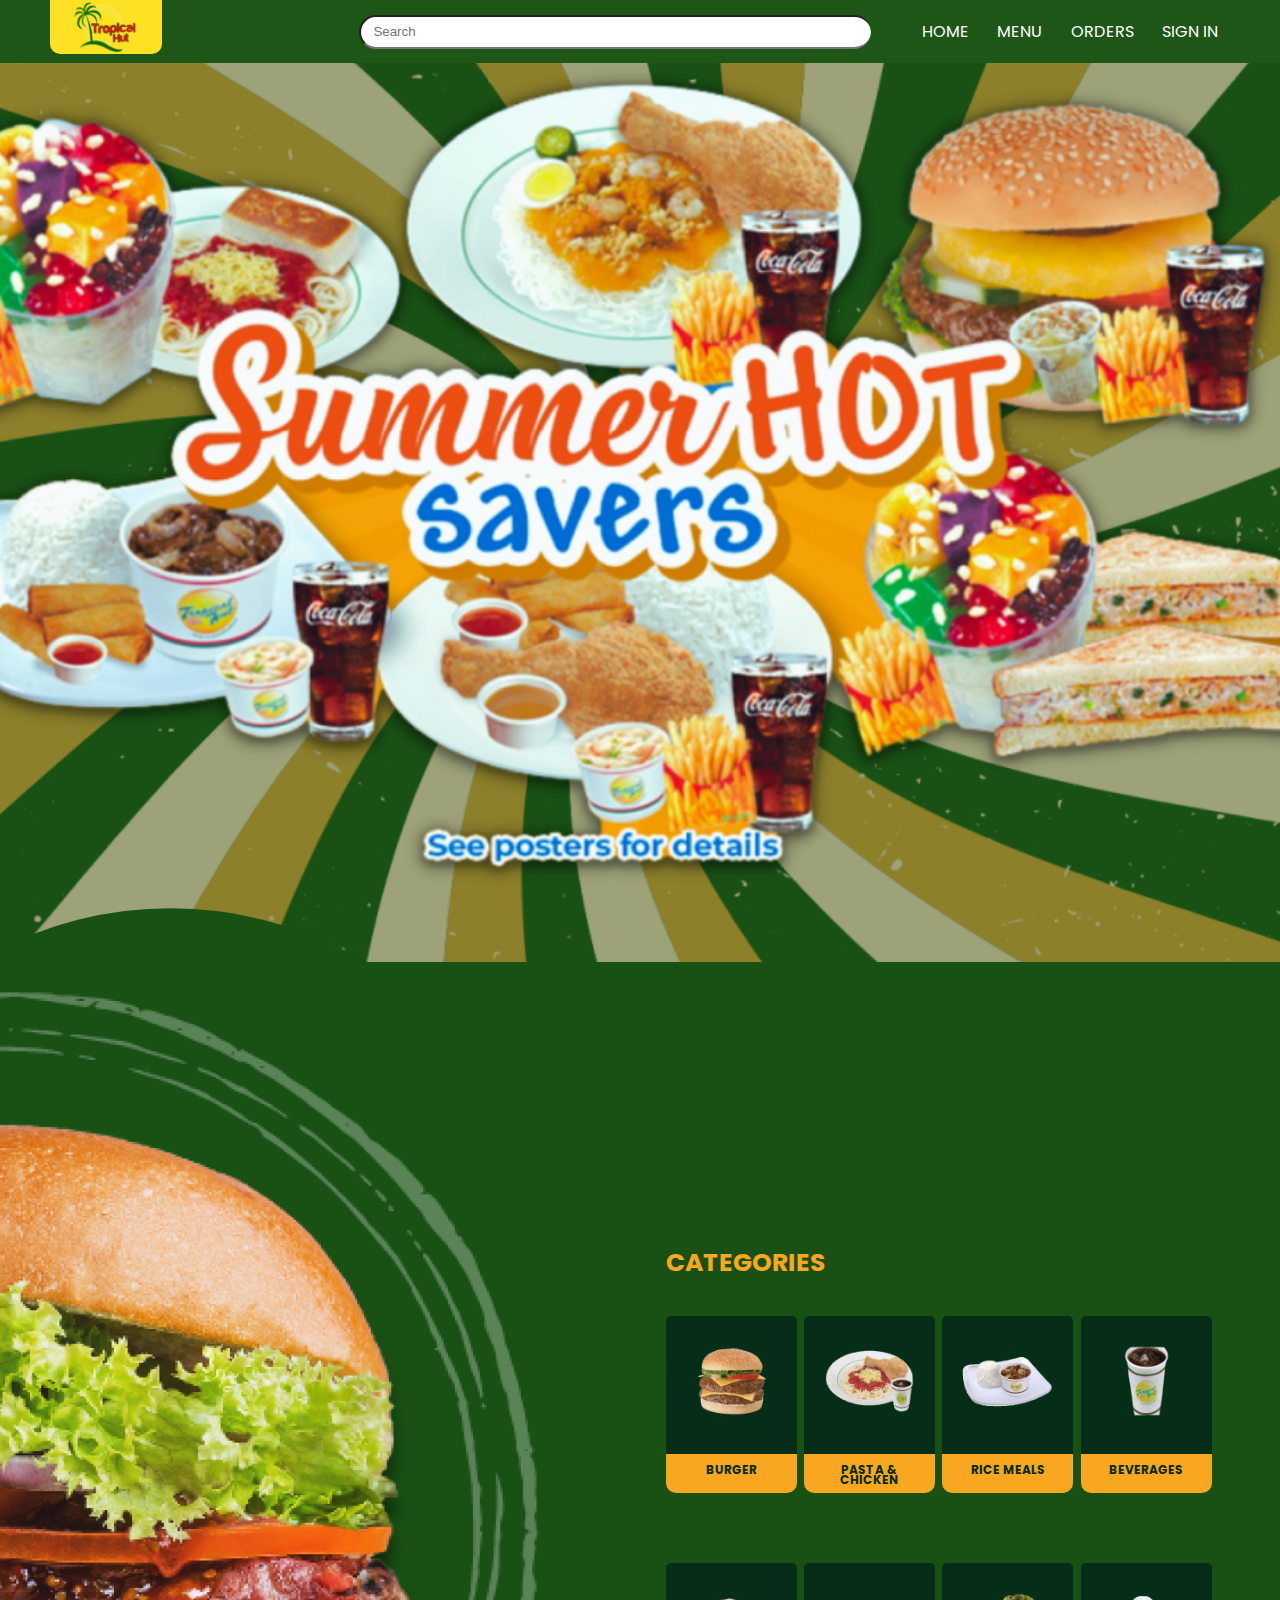
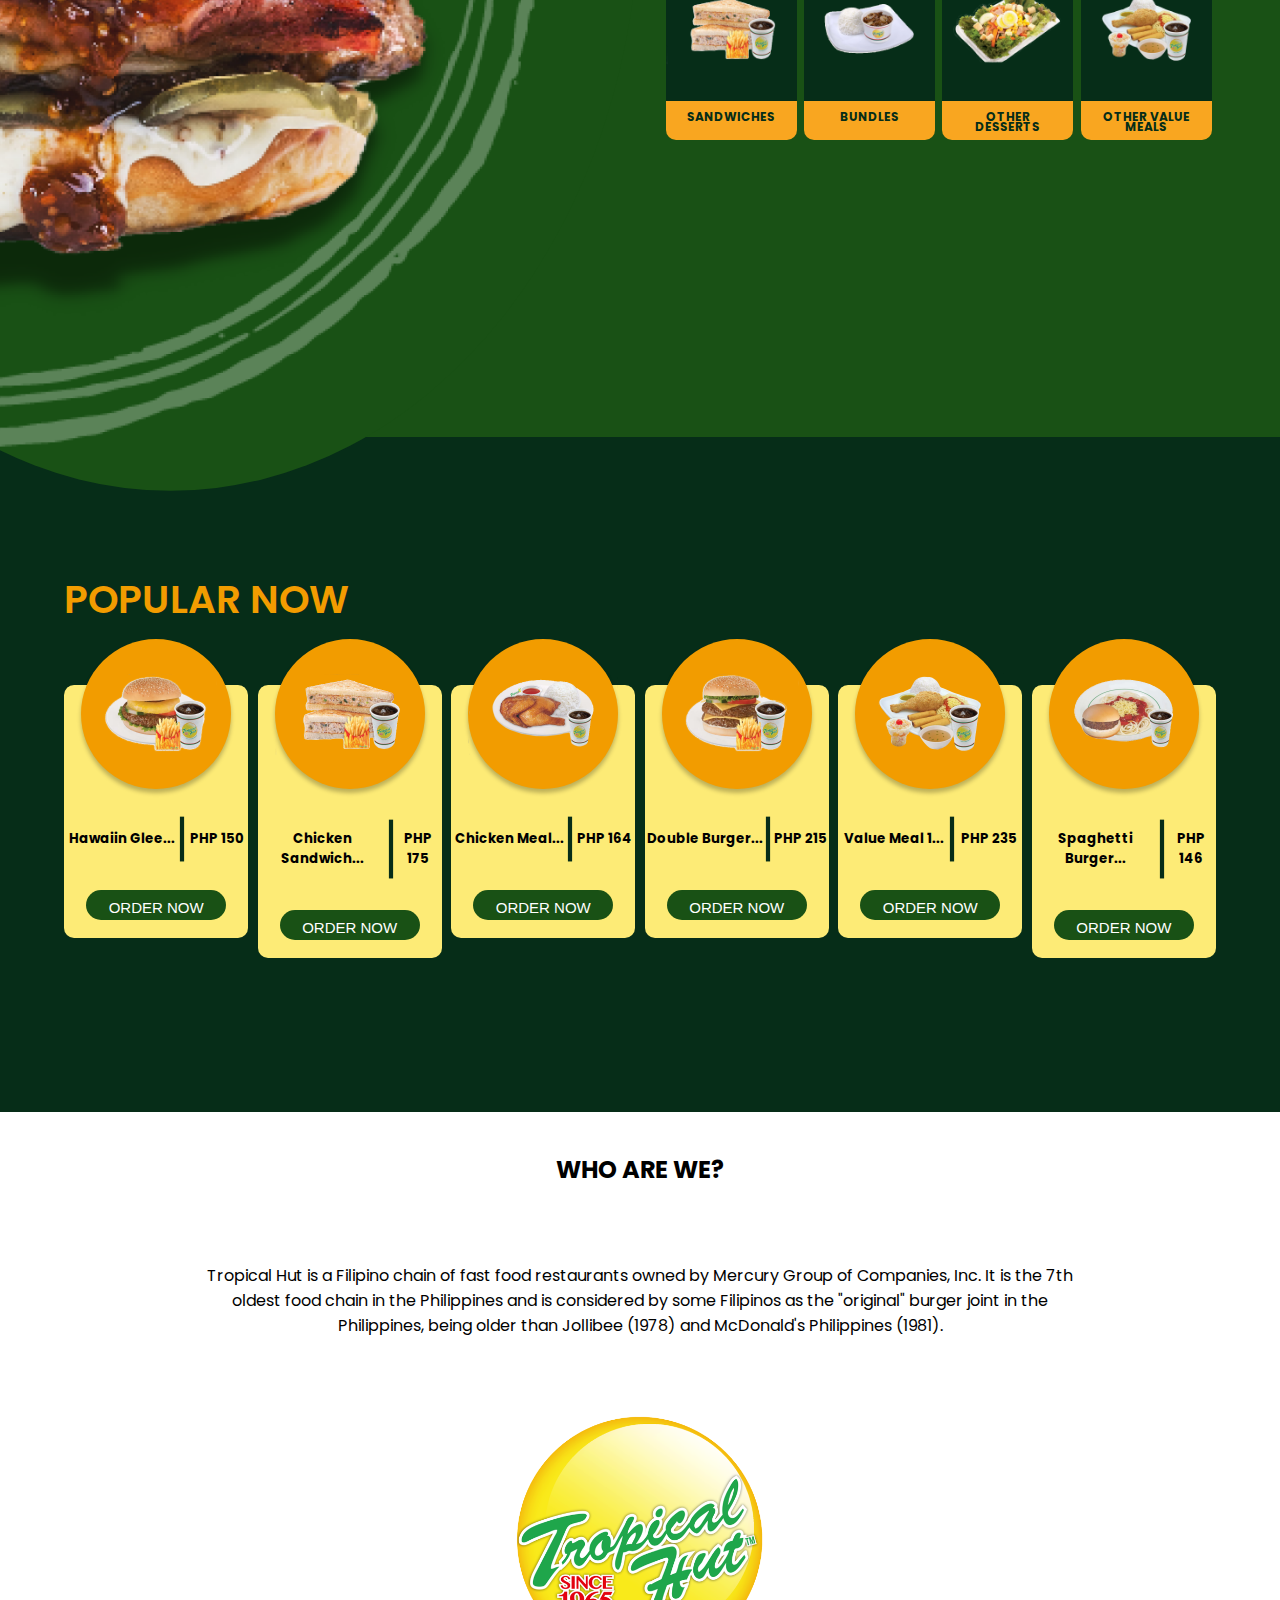
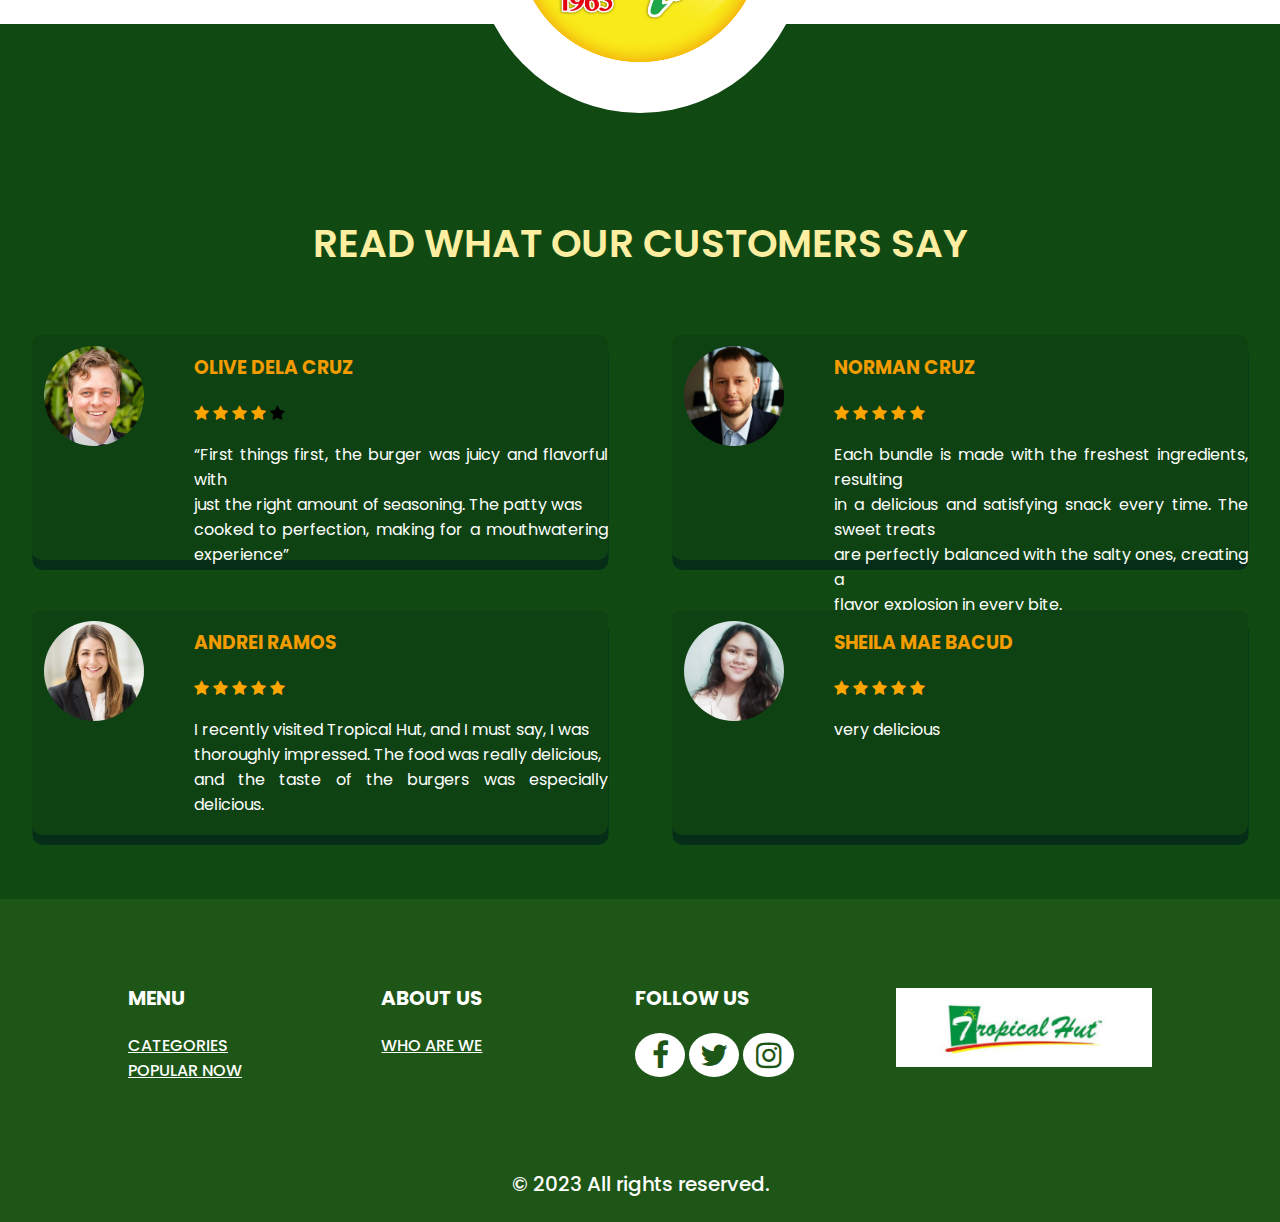
==== commit 741cfc27: "UPDATE - font color and logo" ====
--- a/index.html
+++ b/index.html
@@ -6,6 +6,7 @@
     <meta name="viewport" content="width=device-width, initial-scale=1.0">
     <title>Tropical Hut</title>
     <link rel="stylesheet" type="text/css" href="styles.css">
+    <link rel="icon" href="imgs/home/tropical-logo.png" type="image/png">
     <link rel="stylesheet" href="https://cdnjs.cloudflare.com/ajax/libs/font-awesome/4.7.0/css/font-awesome.min.css">
   </head>
   
@@ -21,7 +22,7 @@
 
     <div class="wrap">
       <div class="search">
-         <input type="text" class="searchTerm" placeholder="&#xF002; Search" style="font-family:Arial, FontAwesome">
+         <input type="text" class="searchTerm" placeholder="  Search" style="font-family:Arial, FontAwesome">
         </button>
       </div>
    </div>
--- a/styles.css
+++ b/styles.css
@@ -487,16 +487,16 @@
     font-size: clamp(0.625rem, 0.3125rem + 1vw, 0.875rem);
     height: 40px;
     text-align: center;
-    color: #001104;
+    color: #FFFFFF;
     padding: 0 5%;
   }
 
   .burger-section h4{
-    font-weight: 700;
     font-size: clamp(0.9375rem, 0.5469rem + 1.25vw, 1.25rem);
     line-height: 30px;
-    color: #FFFFFF;
-    text-align: center;
+    color: #ffff00;
+    text-align: center;
+    font-weight: bolder;
   }
 
   .burger-section button{
@@ -579,16 +579,16 @@
     font-size: clamp(0.625rem, 0.3125rem + 1vw, 0.875rem);
     height: 40px;
     text-align: center;
-    color: #001104;
+    color: white;
     padding: 0 5%;
   }
 
   .pasta-section h4{
-    font-weight: 700;
     font-size: clamp(0.9375rem, 0.5469rem + 1.25vw, 1.25rem);
     line-height: 30px;
-    color: #FFFFFF;
-    text-align: center;
+    color: #ffff00;
+    text-align: center;
+    font-weight: bolder;
   }
 
   .pasta-section button{
@@ -671,16 +671,16 @@
     font-size: clamp(0.625rem, 0.3125rem + 1vw, 0.875rem);
     height: 40px;
     text-align: center;
-    color: #001104;
+    color: white;
     padding: 0 5%;
   }
 
   .rice-section h4{
-    font-weight: 700;
     font-size: clamp(0.9375rem, 0.5469rem + 1.25vw, 1.25rem);
     line-height: 30px;
-    color: #FFFFFF;
-    text-align: center;
+    color: #ffff00;
+    text-align: center;
+    font-weight: bolder;
   }
 
   .rice-section button{
@@ -763,16 +763,16 @@
     font-size: clamp(0.625rem, 0.3125rem + 1vw, 0.875rem);
     height: 40px;
     text-align: center;
-    color: #001104;
+    color: white;
     padding: 0 5%;
   }
 
   .beverages-section h4{
-    font-weight: 700;
     font-size: clamp(0.9375rem, 0.5469rem + 1.25vw, 1.25rem);
     line-height: 30px;
-    color: #FFFFFF;
-    text-align: center;
+    color: #ffff00;
+    text-align: center;
+    font-weight: bolder;
   }
 
   .beverages-section button{
@@ -855,16 +855,16 @@
     font-size: clamp(0.625rem, 0.3125rem + 1vw, 0.875rem);
     height: 40px;
     text-align: center;
-    color: #001104;
+    color: white;
     padding: 0 5%;
   }
 
   .sandwiches-section h4{
-    font-weight: 700;
     font-size: clamp(0.9375rem, 0.5469rem + 1.25vw, 1.25rem);
     line-height: 30px;
-    color: #FFFFFF;
-    text-align: center;
+    color: #ffff00;
+    text-align: center;
+    font-weight: bolder;
   }
 
   .sandwiches-section button{
@@ -947,16 +947,16 @@
       font-size: clamp(0.625rem, 0.3125rem + 1vw, 0.875rem);
       height: 40px;
       text-align: center;
-      color: #001104;
+      color: white;
       padding: 0 5%;
     }
   
     .four-section h4{
-      font-weight: 700;
       font-size: clamp(0.9375rem, 0.5469rem + 1.25vw, 1.25rem);
       line-height: 30px;
-      color: #FFFFFF;
+      color: #ffff00;
       text-align: center;
+      font-weight: bolder;
     }
   
     .four-section button{
@@ -1039,16 +1039,16 @@
       font-size: clamp(0.625rem, 0.3125rem + 1vw, 0.875rem);
       height: 40px;
       text-align: center;
-      color: #001104;
+      color: white;
       padding: 0 5%;
     }
   
     .six-section h4{
-      font-weight: 700;
       font-size: clamp(0.9375rem, 0.5469rem + 1.25vw, 1.25rem);
       line-height: 30px;
-      color: #FFFFFF;
+      color: #ffff00;
       text-align: center;
+      font-weight: bolder;
     }
   
     .six-section button{
@@ -1132,16 +1132,16 @@
       font-size: clamp(0.625rem, 0.3125rem + 1vw, 0.875rem);
       height: 40px;
       text-align: center;
-      color: #001104;
+      color: white;
       padding: 0 5%;
     }
   
     .desserts-section h4{
-      font-weight: 700;
       font-size: clamp(0.9375rem, 0.5469rem + 1.25vw, 1.25rem);
       line-height: 30px;
-      color: #FFFFFF;
+      color: #ffff00;
       text-align: center;
+      font-weight: bolder;
     }
   
     .desserts-section button{
@@ -1224,16 +1224,16 @@
       font-size: clamp(0.625rem, 0.3125rem + 1vw, 0.875rem);
       height: 40px;
       text-align: center;
-      color: #001104;
+      color: white;
       padding: 0 5%;
     }
   
     .value-section h4{
-      font-weight: 700;
       font-size: clamp(0.9375rem, 0.5469rem + 1.25vw, 1.25rem);
       line-height: 30px;
-      color: #FFFFFF;
+      color: #ffff00;
       text-align: center;
+      font-weight: bolder;
     }
   
     .value-section button{
@@ -1387,14 +1387,13 @@
 
 .account-section{
   background: #062D18;
-  padding-top: 180px;
+  padding-top: 20px;
   align-items: center;
   font-family: 'Poppins';
 }
 .account-section #account-form{
     margin: auto;
     width: fit-content;
-    padding-bottom: 10px;
     line-height: 40px;
 }
 .account-section label{
@@ -1422,12 +1421,14 @@
 .account-section .address{
   height: 90px;
 }
+.account-heading{
+  margin-top:100px;
+}
 .account-section h2{
   text-align: center;
   color: white;
   font-weight: 600;
   font-size: 39px;
-  line-height: 255px;
 }
 .account-section h1{
   text-align: center;
@@ -1699,8 +1700,8 @@
   height: fit-content;
   font-weight: 500;
   font-size: 20px;
-  line-height: 30px;
-  color: #60646C;
+  line-height: 75px;
+  color: white;
   margin: 0;
 }
 .footer-section h3{
